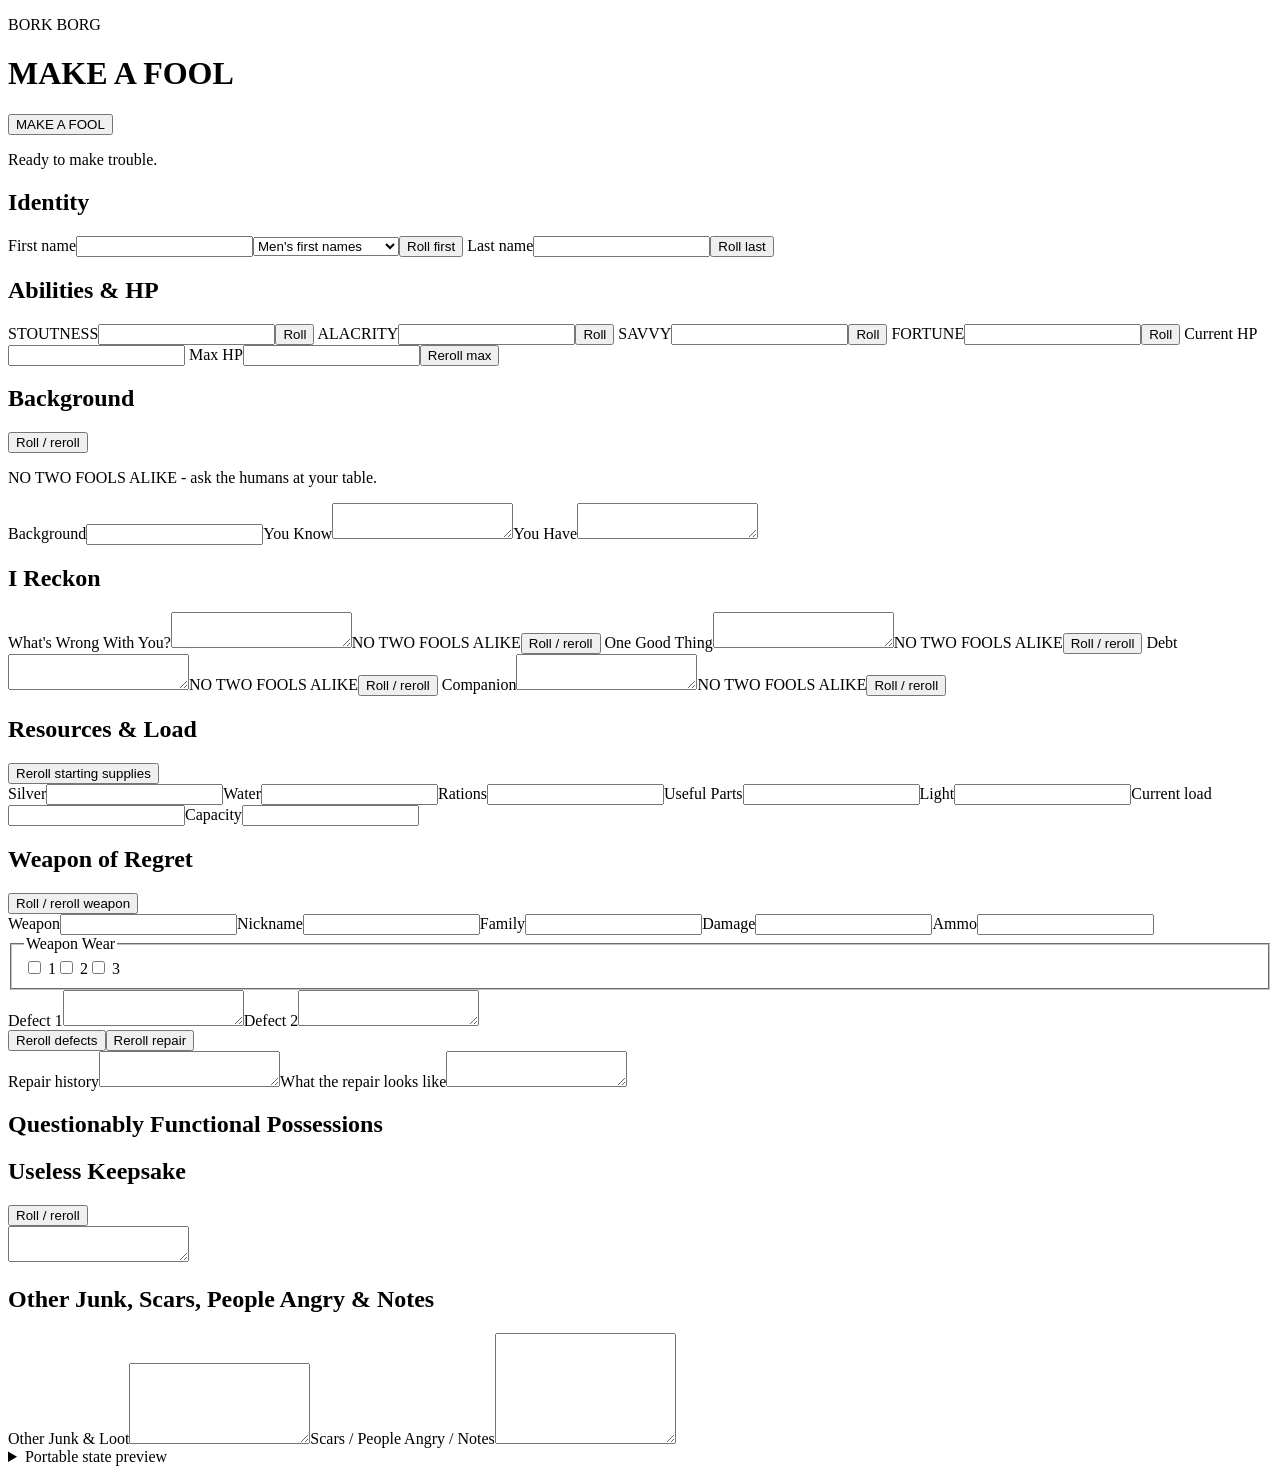
==== BorkBorg/index.html @ 01a9a2b6 "Publish MAKE A FOOL 0.0.1 page" ====
<!doctype html>
<html lang="en">
<head>
  <meta charset="utf-8">
  <meta name="viewport" content="width=device-width, initial-scale=1">
  <title>BORK BORG - MAKE A FOOL</title>
  <link rel="stylesheet" href="app.css">
</head>
<body>
  <header class="masthead">
    <div><p class="eyebrow">BORK BORG</p><h1>MAKE A FOOL</h1></div>
    <button id="make-fool" class="primary" type="button">MAKE A FOOL</button>
  </header>
  <main>
    <section id="candidate-panel" class="candidate" hidden aria-labelledby="candidate-title">
      <div><p id="choice-context" class="eyebrow">Generated candidate</p><h2 id="candidate-title">Finish this Fool</h2></div>
      <div id="choices" class="choices" aria-live="polite"></div>
      <div id="candidate-actions" class="actions"><button id="accept-candidate" type="button">Use this Fool</button><button id="discard-candidate" class="quiet" type="button">Discard</button></div>
    </section>
    <p id="status" class="status" role="status" aria-live="polite">Ready to make trouble.</p>
    <form id="sheet" class="sheet" novalidate>
      <section class="card identity"><div class="section-title"><h2>Identity</h2></div><div class="grid two">
        <label>First name<input data-field="identity.name.firstName"><select id="first-name-table" aria-label="First-name table"><option value="first_name_men">Men's first names</option><option value="first_name_women">Women's first names</option></select></label><button data-roll="firstName" type="button">Roll first</button>
        <label>Last name<input data-field="identity.name.lastName"></label><button data-roll="lastName" type="button">Roll last</button>
      </div></section>
      <section class="card"><div class="section-title"><h2>Abilities &amp; HP</h2></div><div class="grid abilities">
        <label>STOUTNESS<input inputmode="numeric" data-field="abilities.stoutness"></label><button data-roll="stoutness" type="button">Roll</button>
        <label>ALACRITY<input inputmode="numeric" data-field="abilities.alacrity"></label><button data-roll="alacrity" type="button">Roll</button>
        <label>SAVVY<input inputmode="numeric" data-field="abilities.savvy"></label><button data-roll="savvy" type="button">Roll</button>
        <label>FORTUNE<input inputmode="numeric" data-field="abilities.fortune"></label><button data-roll="fortune" type="button">Roll</button>
        <label>Current HP<input inputmode="numeric" data-field="health.hp.current"></label><span></span>
        <label>Max HP<input inputmode="numeric" data-field="health.hp.maximum"></label><button data-roll="hp" type="button">Reroll max</button>
      </div></section>
      <section class="card wide"><div class="section-title"><h2>Background</h2><button data-roll="background" type="button">Roll / reroll</button></div><p class="reminder">NO TWO FOOLS ALIKE - ask the humans at your table.</p><div class="grid three"><label>Background<input data-field="background.name"></label><label>You Know<textarea data-field="background.know"></textarea></label><label>You Have<textarea data-field="background.have"></textarea></label></div></section>
      <section class="card wide"><div class="section-title"><h2>I Reckon</h2></div><div class="reckon">
        <label>What's Wrong With You?<textarea data-field="identity.wrong"></textarea><span class="reminder">NO TWO FOOLS ALIKE</span></label><button data-roll="wrong" type="button">Roll / reroll</button>
        <label>One Good Thing<textarea data-field="identity.good"></textarea><span class="reminder">NO TWO FOOLS ALIKE</span></label><button data-roll="good" type="button">Roll / reroll</button>
        <label>Debt<textarea data-field="identity.debt"></textarea><span class="reminder">NO TWO FOOLS ALIKE</span></label><button data-roll="debt" type="button">Roll / reroll</button>
        <label>Companion<textarea data-field="identity.companion"></textarea><span class="reminder">NO TWO FOOLS ALIKE</span></label><button data-roll="companion" type="button">Roll / reroll</button>
      </div></section>
      <section class="card wide"><div class="section-title"><h2>Resources &amp; Load</h2><button data-roll="supplies" type="button">Reroll starting supplies</button></div><div class="grid resources"><label>Silver<input data-field="resources.silver"></label><label>Water<input data-field="resources.water"></label><label>Rations<input data-field="resources.rations"></label><label>Useful Parts<input data-field="resources.parts"></label><label>Light<input data-field="resources.light"></label><label>Current load<input data-field="inventory.load.current"></label><label>Capacity<input data-field="inventory.load.capacity"></label></div></section>
      <section class="card wide"><div class="section-title"><h2>Weapon of Regret</h2><button data-roll="weapon" type="button">Roll / reroll weapon</button></div><div class="grid weapon"><label>Weapon<input data-field="weapon.type"></label><label>Nickname<input data-field="weapon.nickname"></label><label>Family<input data-field="weapon.family"></label><label>Damage<input data-field="weapon.damage"></label><label>Ammo<input data-field="weapon.ammo_die"></label></div><fieldset class="wear"><legend>Weapon Wear</legend><label><input type="checkbox" data-field="weapon.wear.1"> 1</label><label><input type="checkbox" data-field="weapon.wear.2"> 2</label><label><input type="checkbox" data-field="weapon.wear.3"> 3</label></fieldset><div class="grid two"><label>Defect 1<textarea data-field="weapon.defects.1"></textarea></label><label>Defect 2<textarea data-field="weapon.defects.2"></textarea></label></div><div class="actions"><button data-roll="defects" type="button">Reroll defects</button><button data-roll="repair" type="button">Reroll repair</button></div><div class="grid two"><label>Repair history<textarea data-field="weapon.repair_history"></textarea></label><label>What the repair looks like<textarea data-field="weapon.repair_appearance"></textarea></label></div></section>
      <section class="card wide"><div class="section-title"><h2>Questionably Functional Possessions</h2></div><div id="possessions" class="possessions"></div></section>
      <section class="card"><div class="section-title"><h2>Useless Keepsake</h2><button data-roll="keepsake" type="button">Roll / reroll</button></div><textarea data-field="keepsake.description"></textarea></section>
      <section class="card wide"><div class="section-title"><h2>Other Junk, Scars, People Angry &amp; Notes</h2></div><label>Other Junk &amp; Loot<textarea rows="5" data-field="inventory.other_junk"></textarea></label><label>Scars / People Angry / Notes<textarea rows="7" data-field="notes.scars_people_angry"></textarea></label></section>
    </form>
    <details class="serialization"><summary>Portable state preview</summary><p>This read-only JSON is the boundary future import, export, and persistence work will use.</p><textarea id="serialized" readonly aria-label="Serialized portable Fool state"></textarea></details>
  </main>
  <script type="module" src="app.mjs"></script>
</body>
</html>
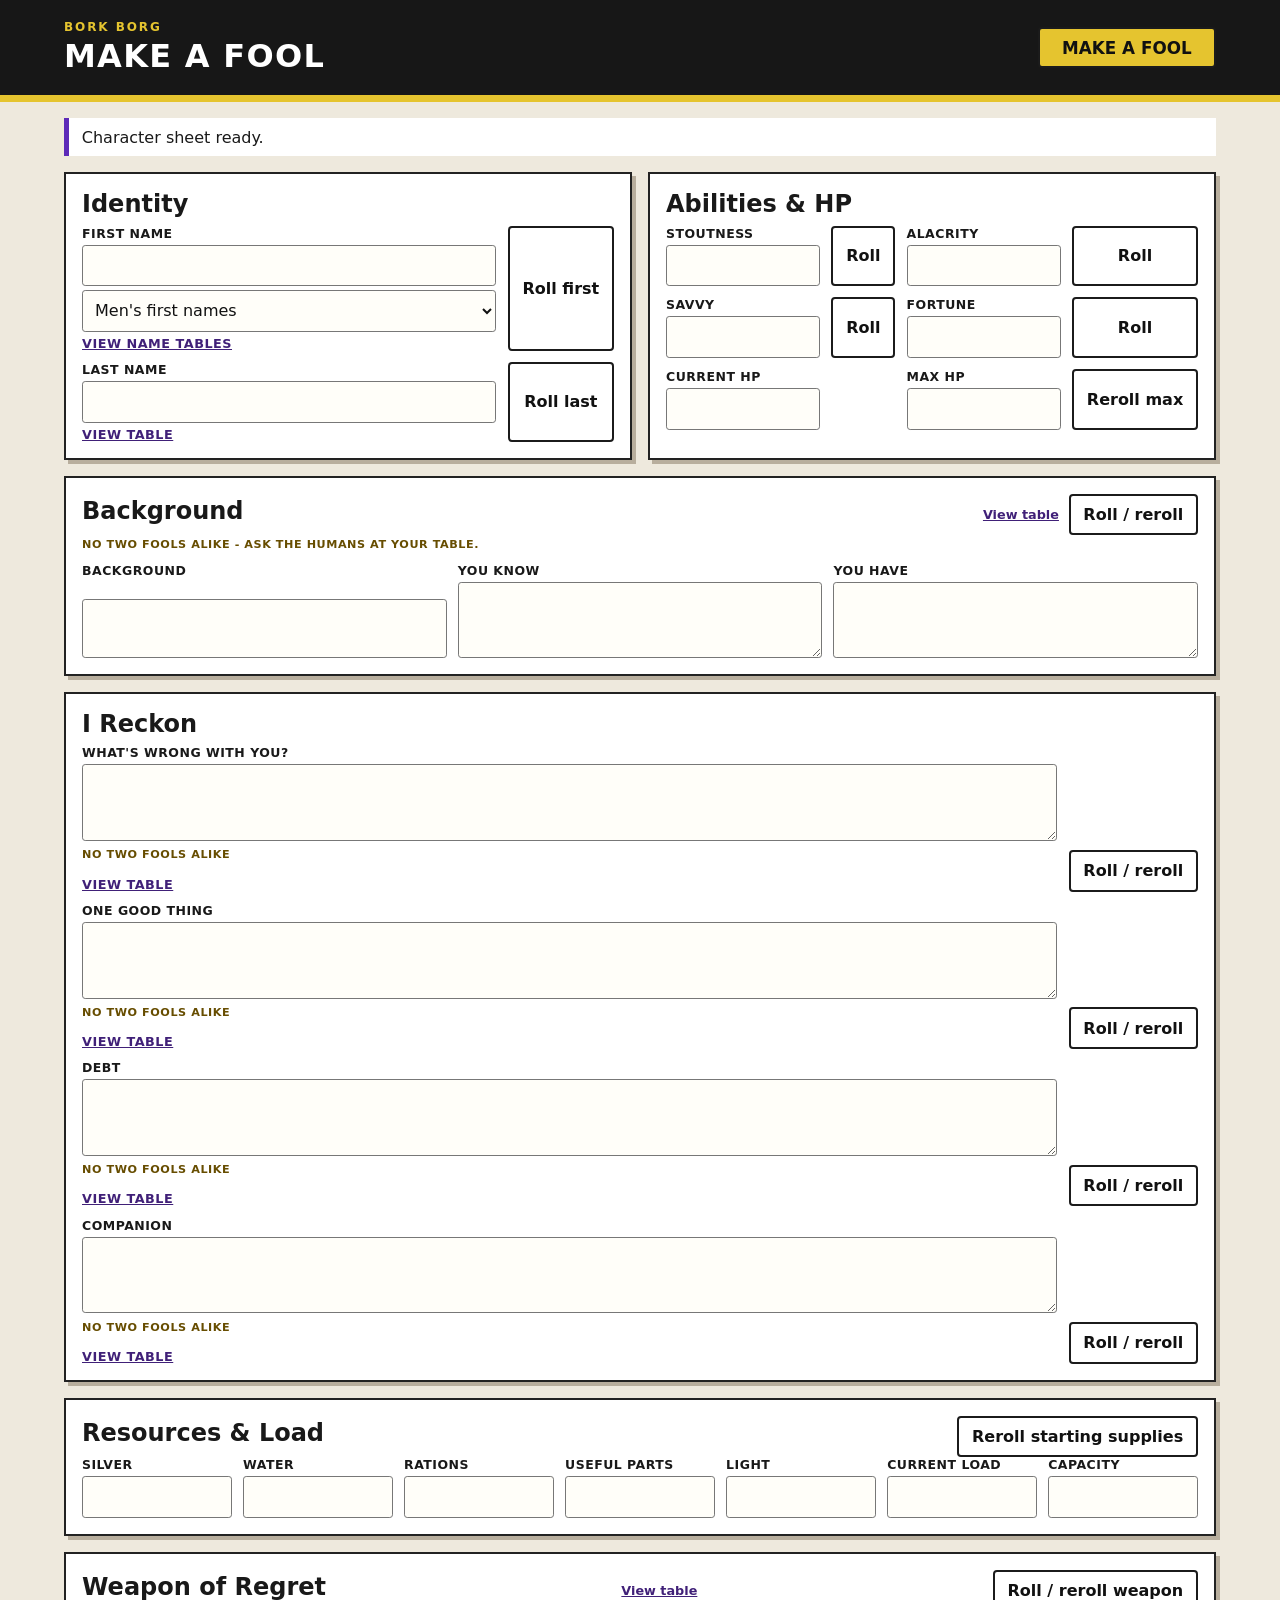
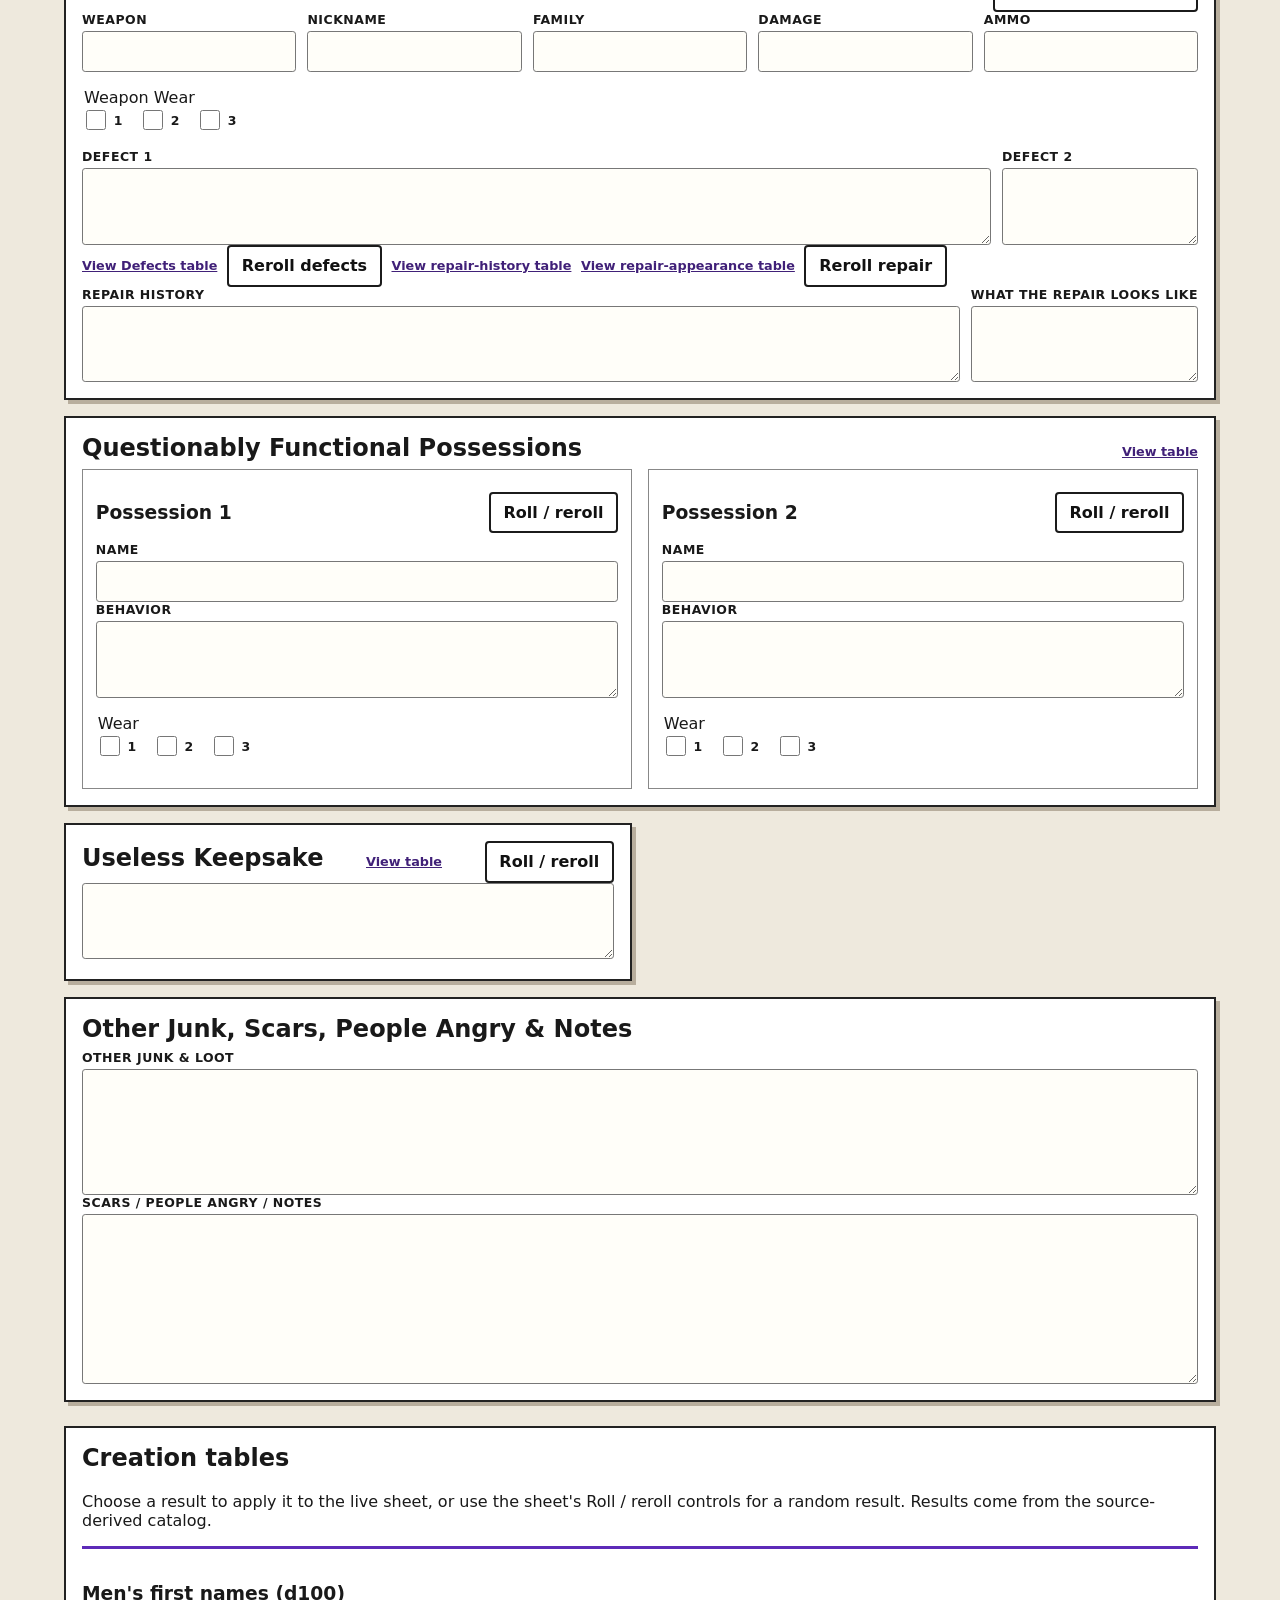
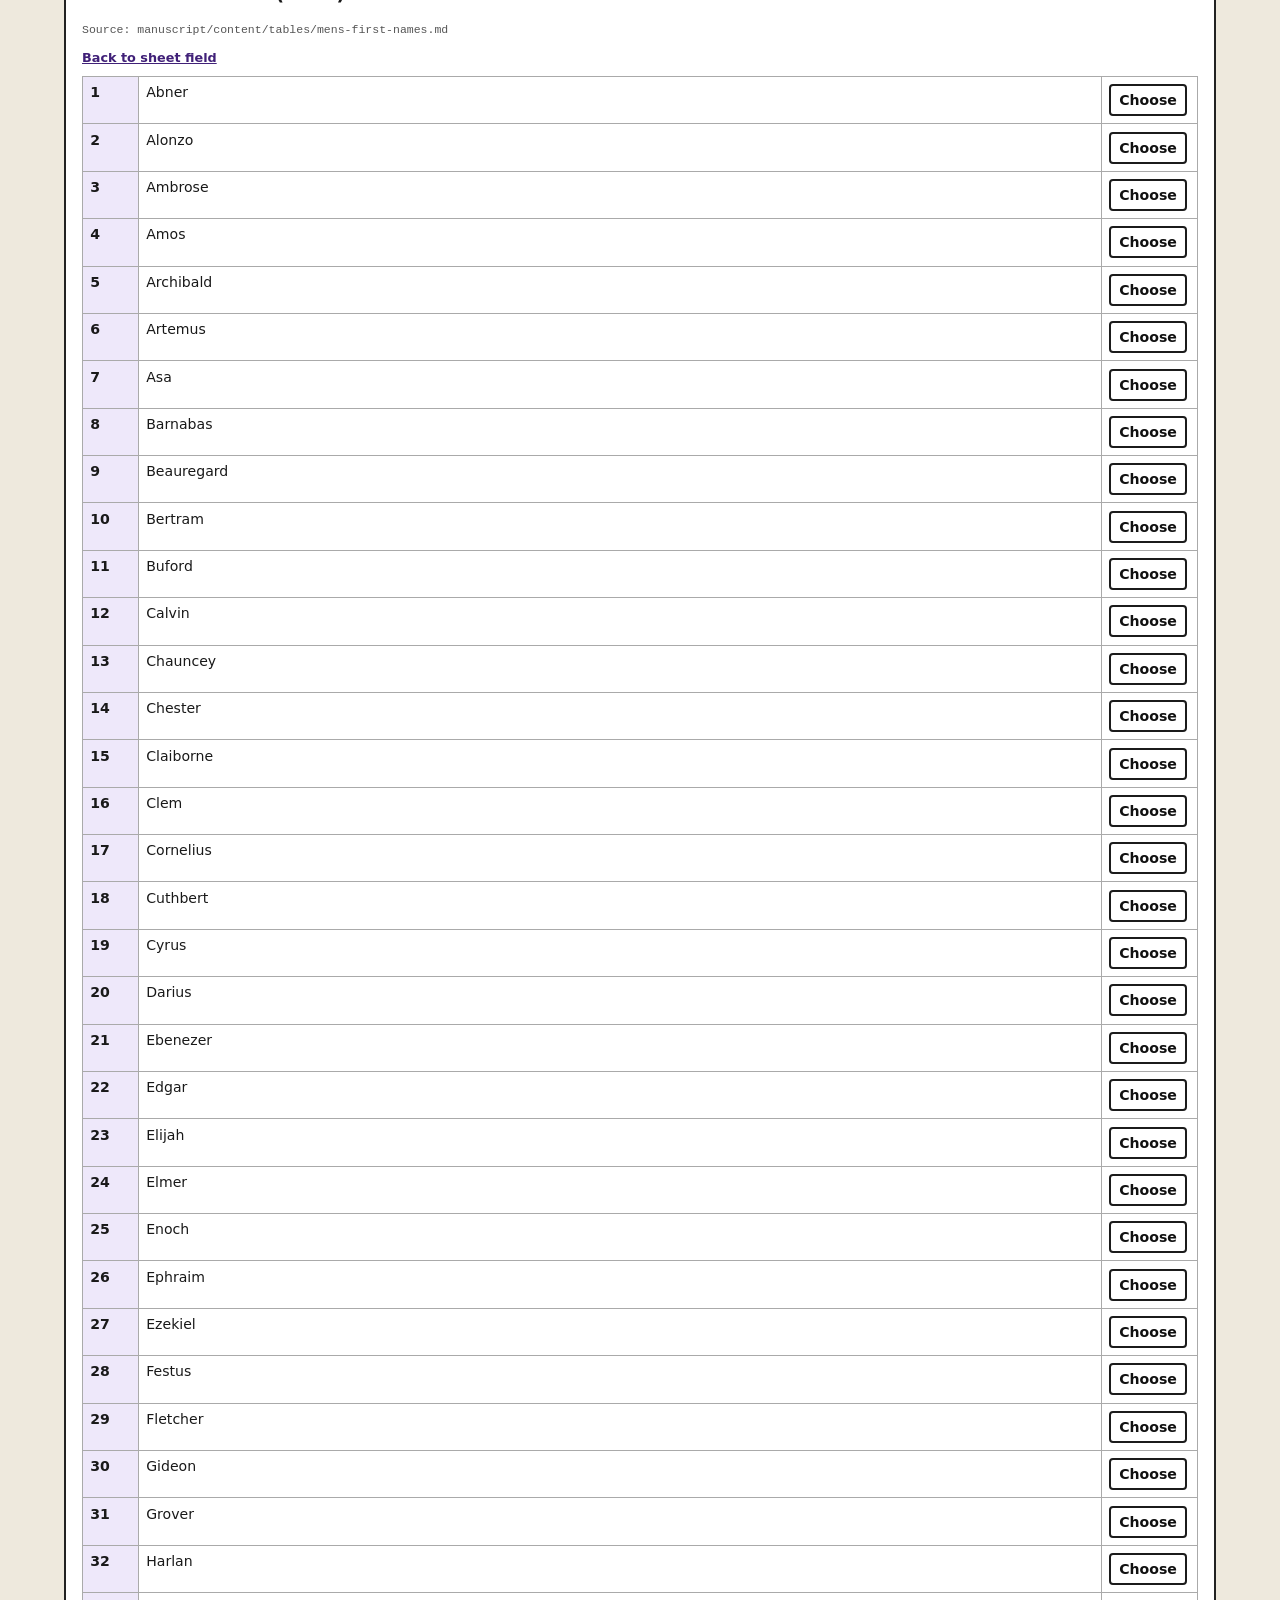
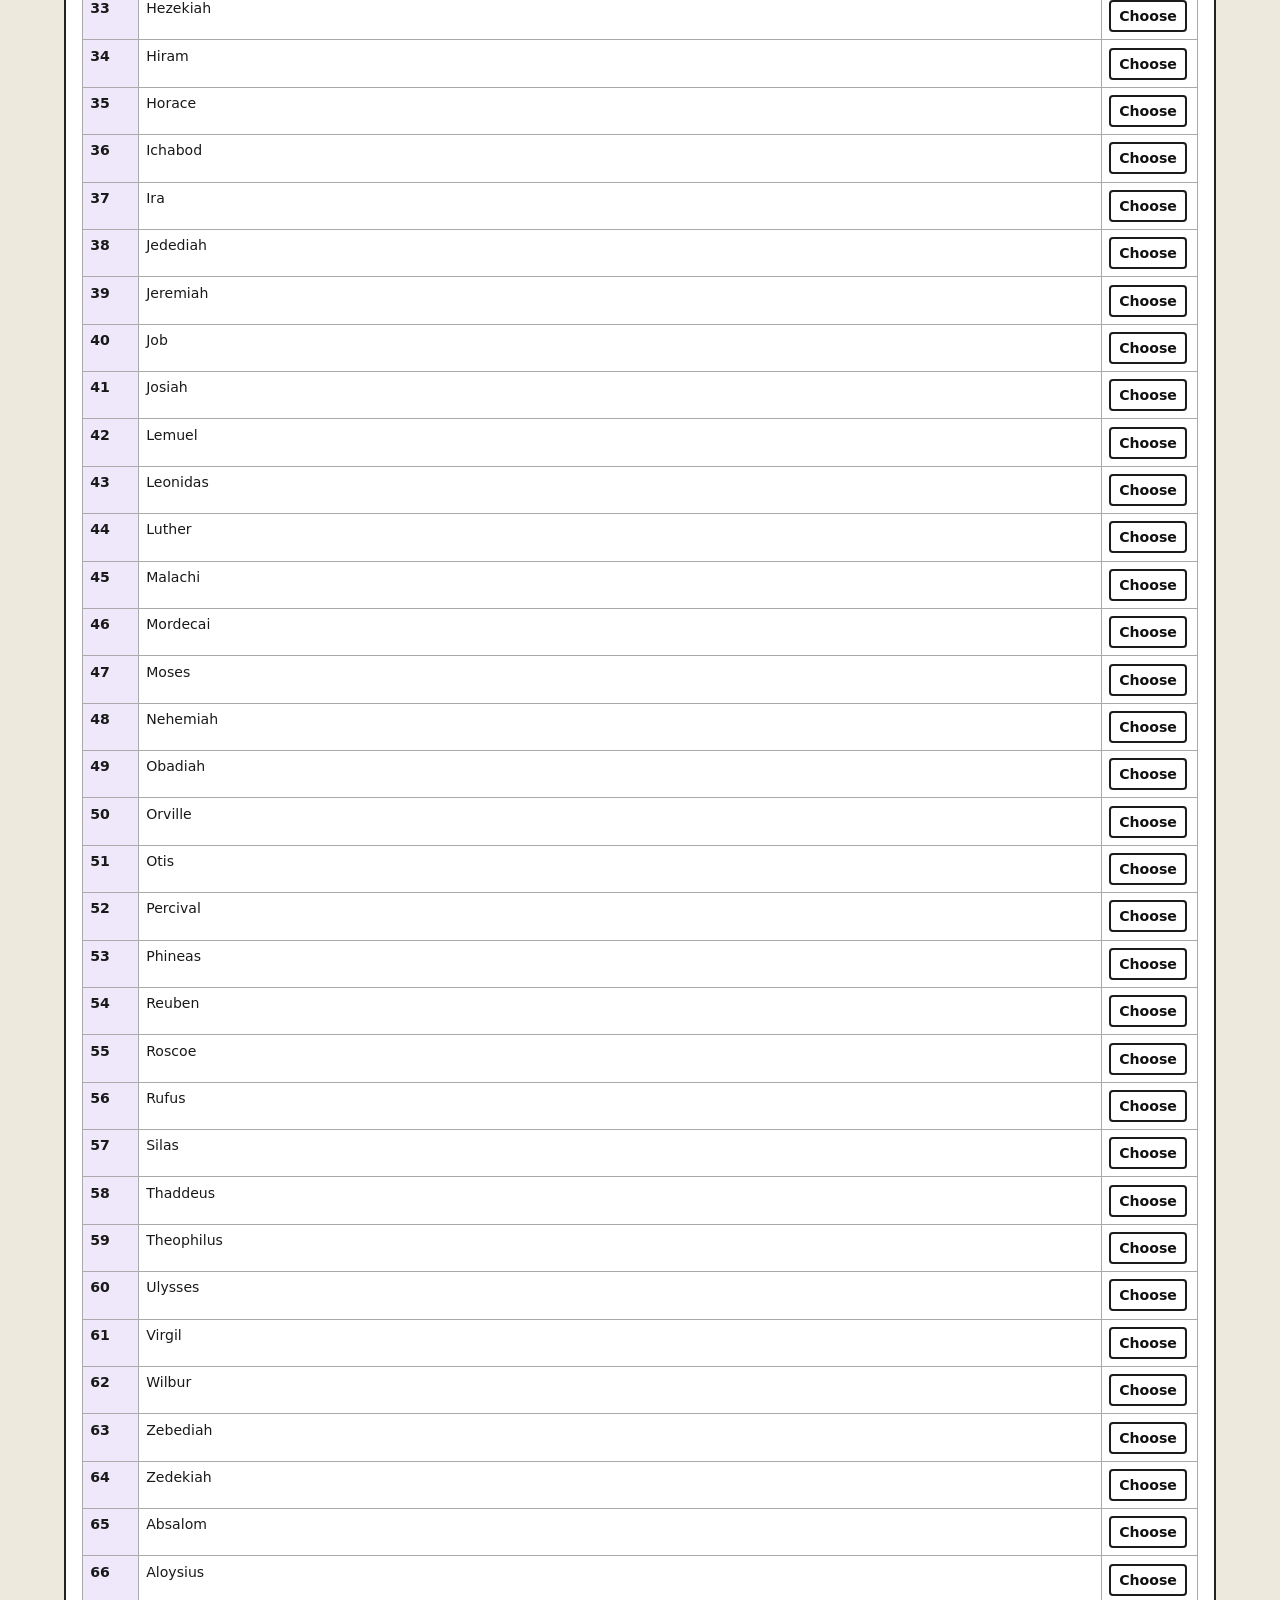
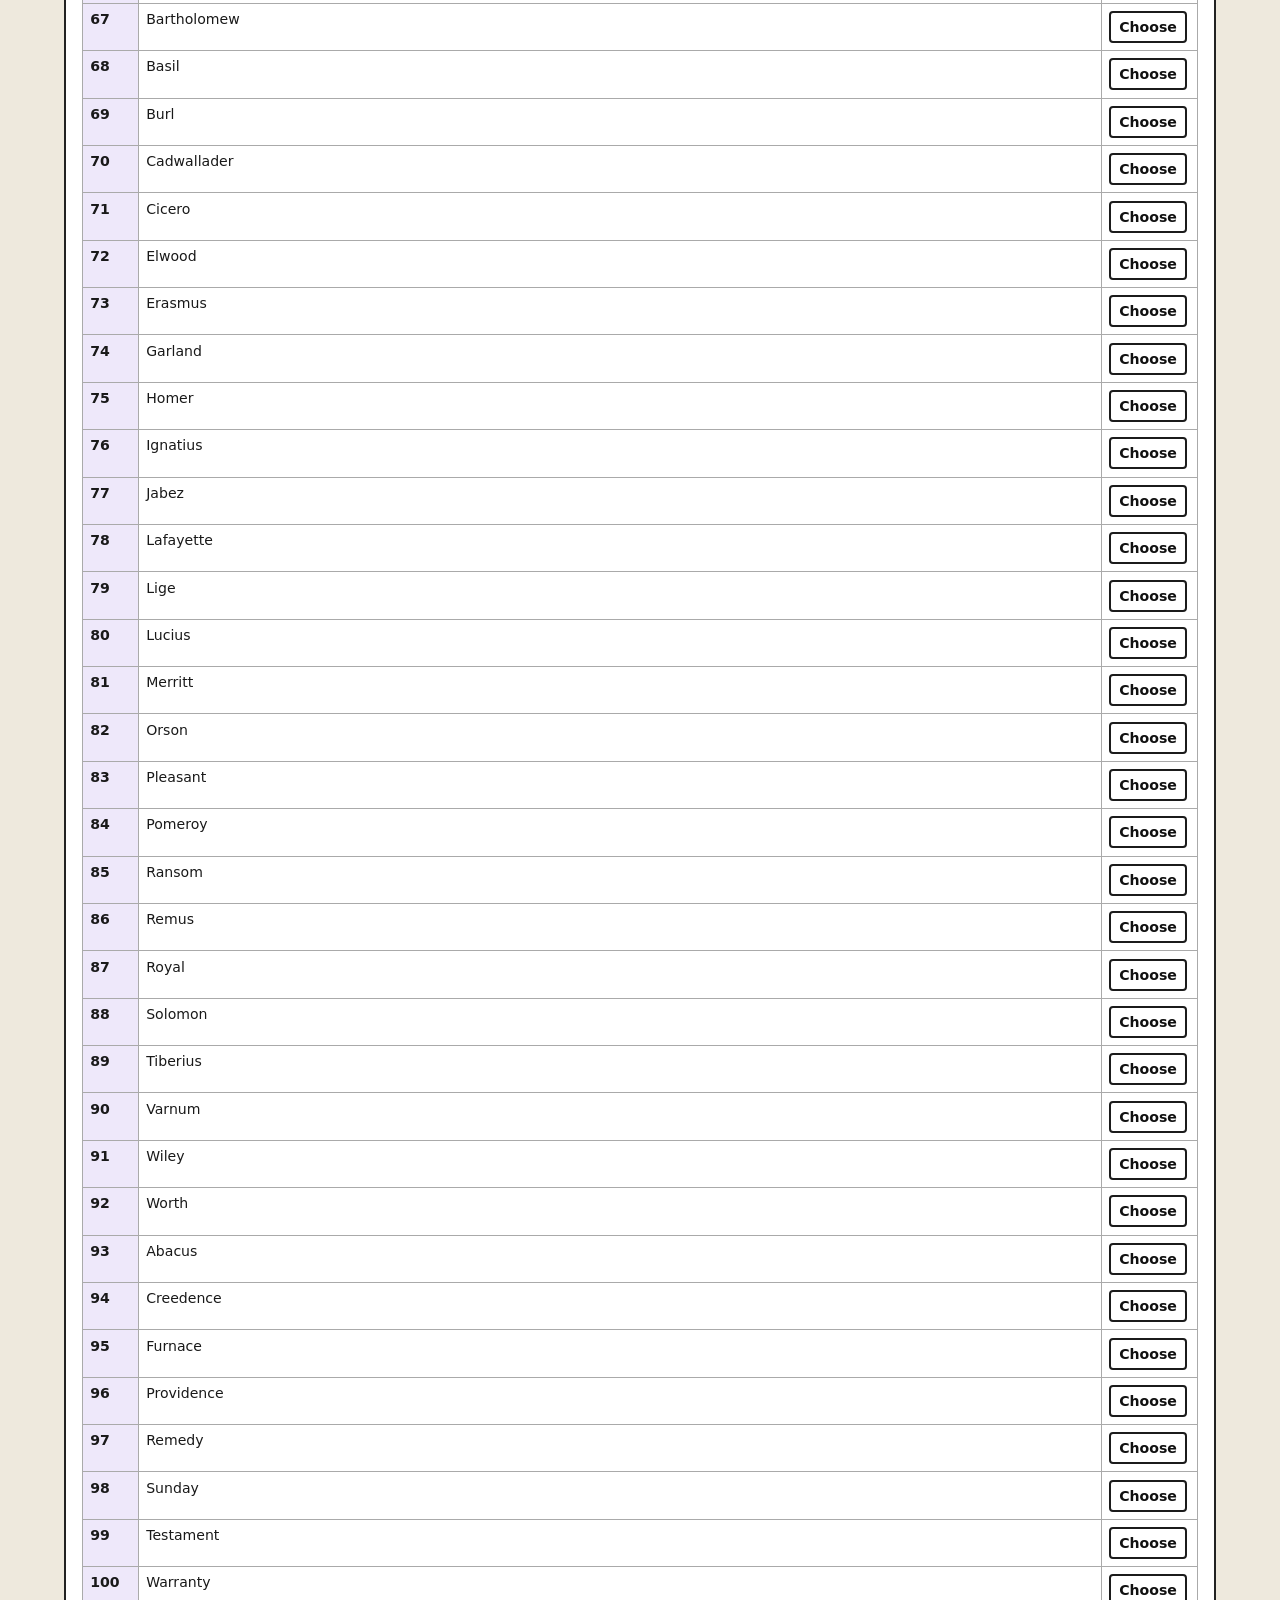
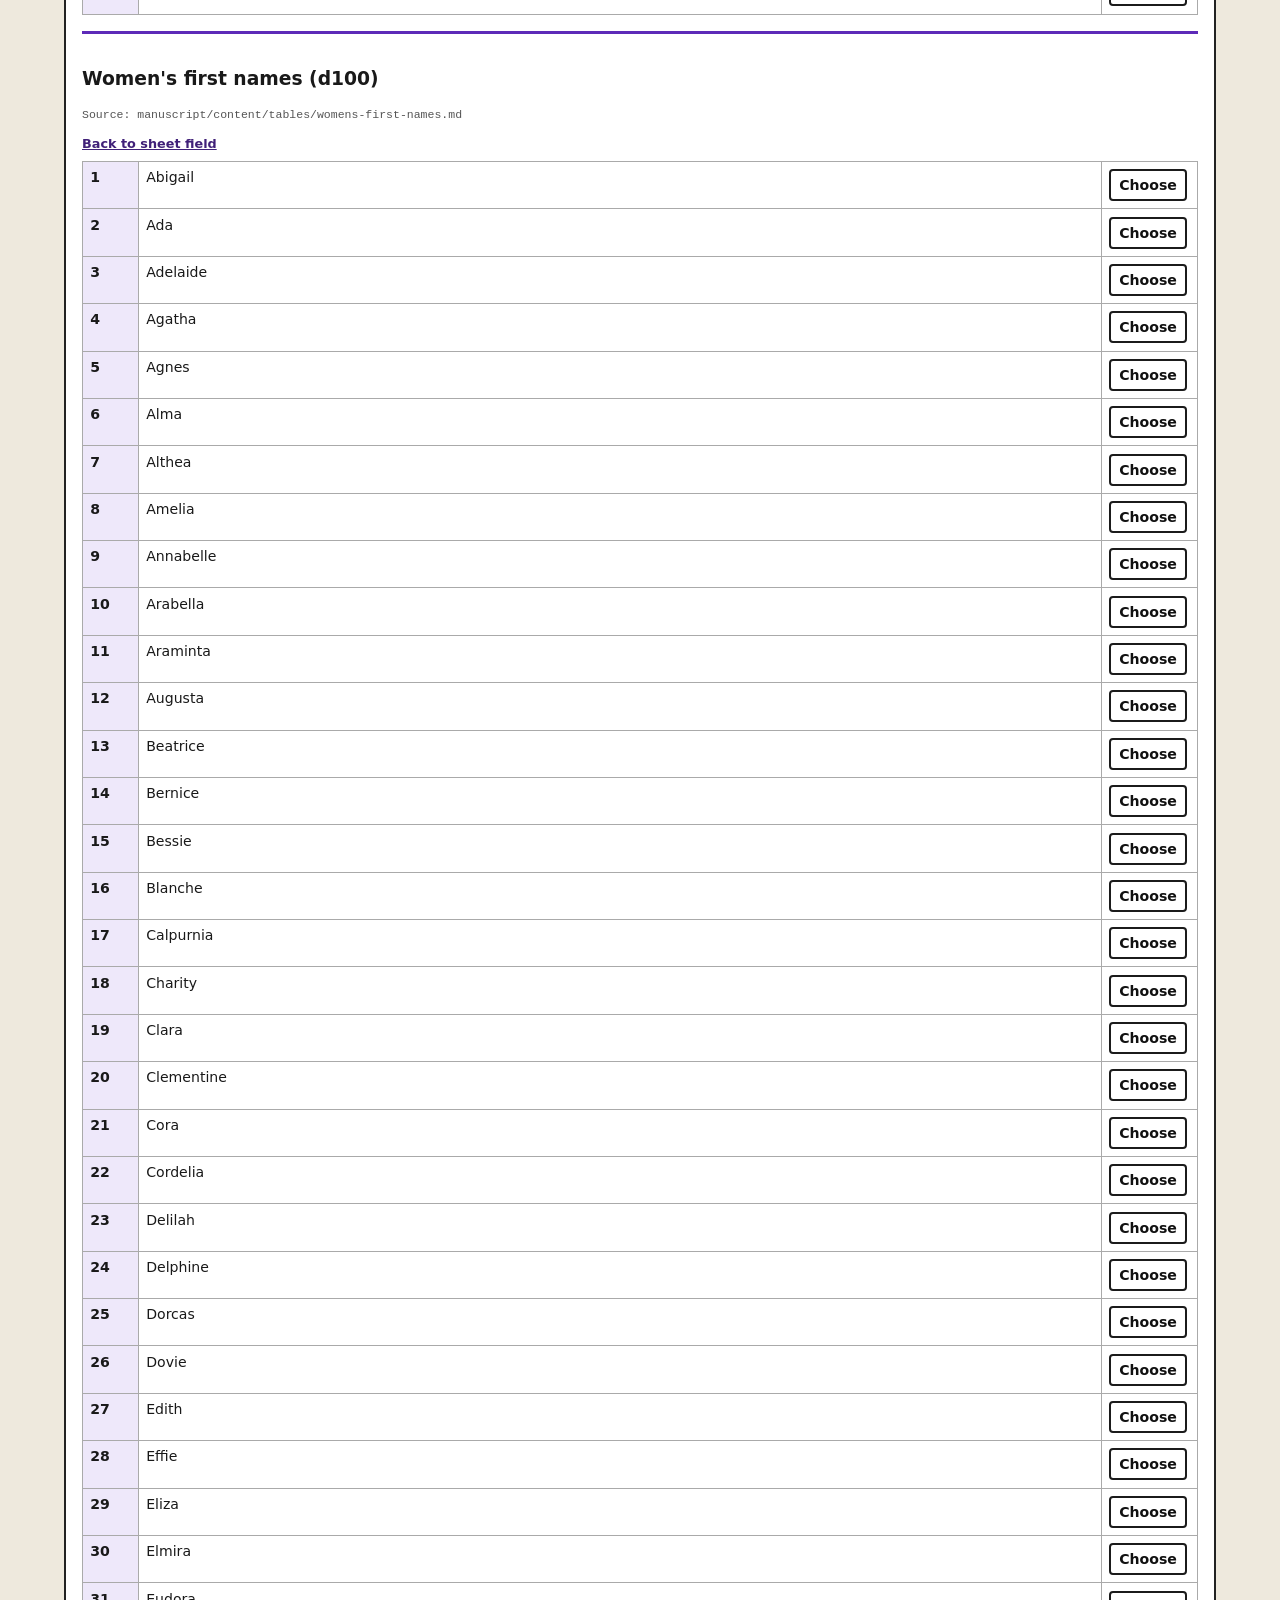
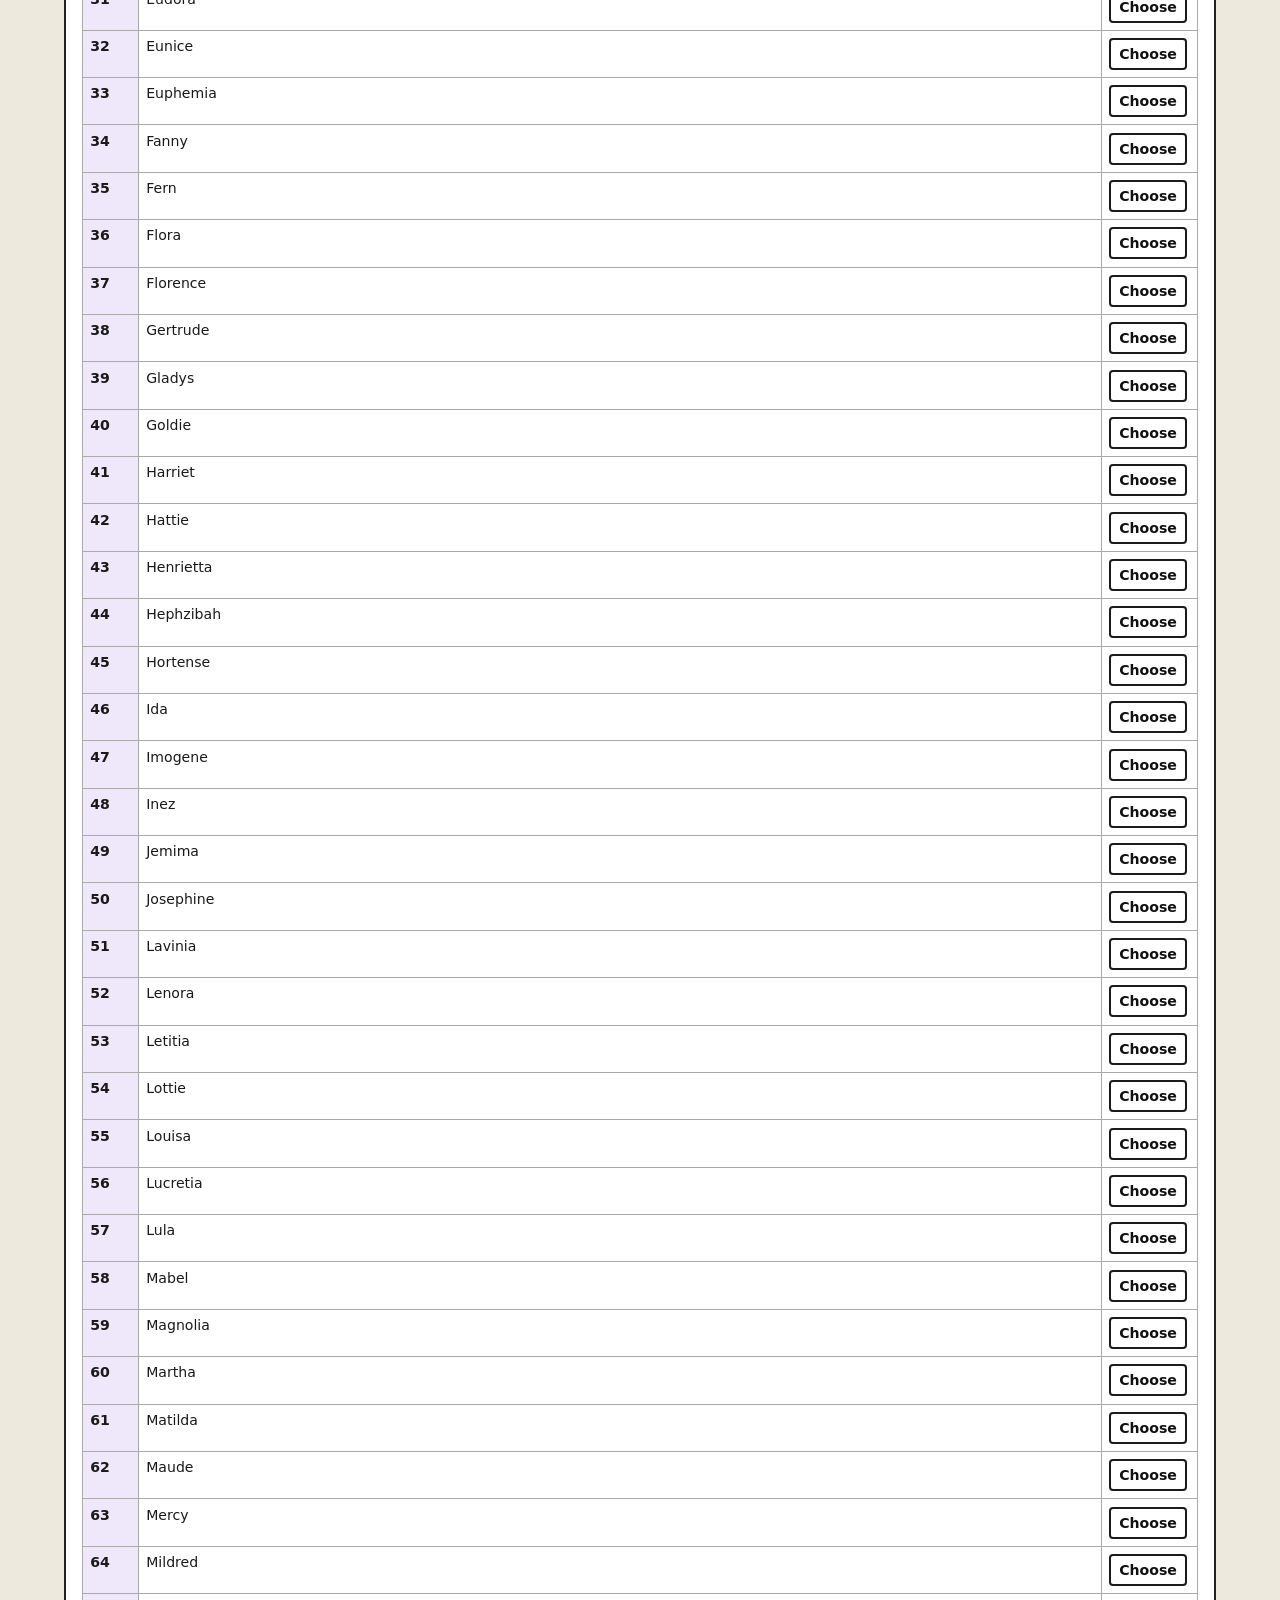
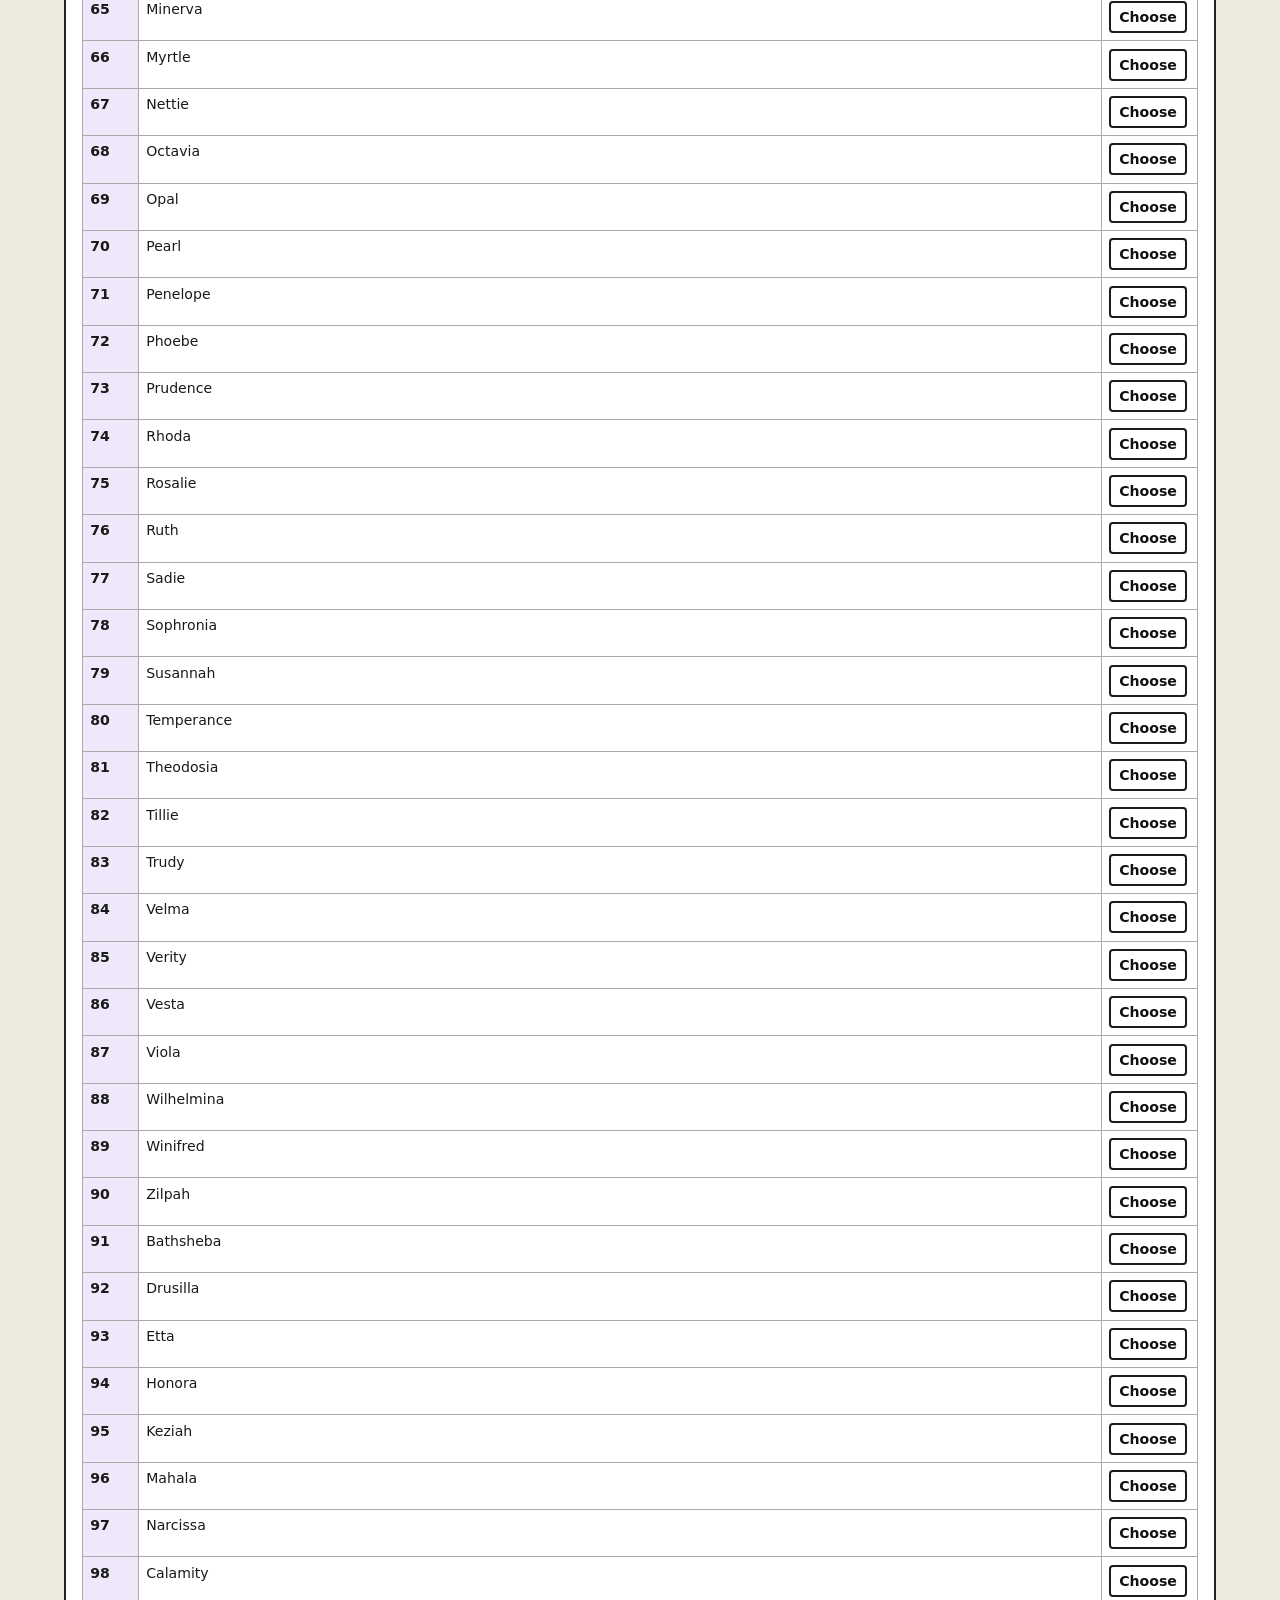
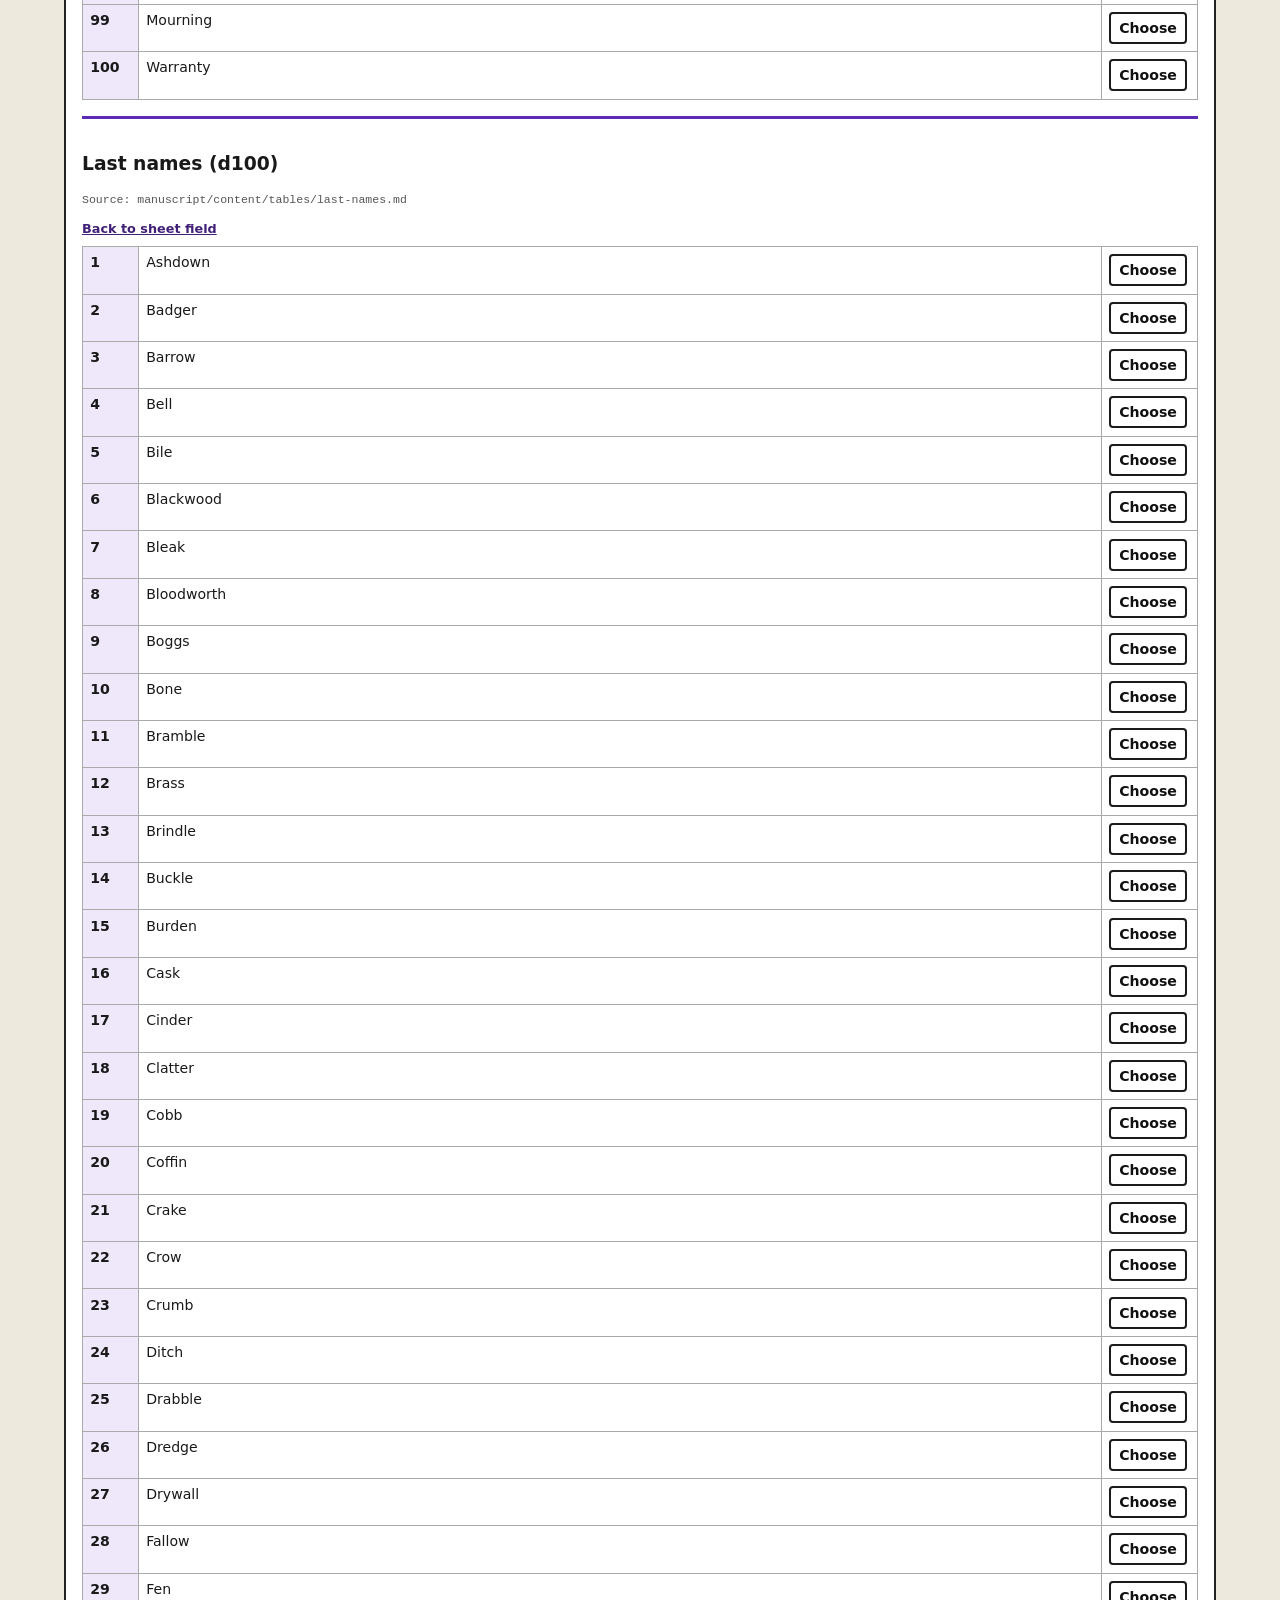
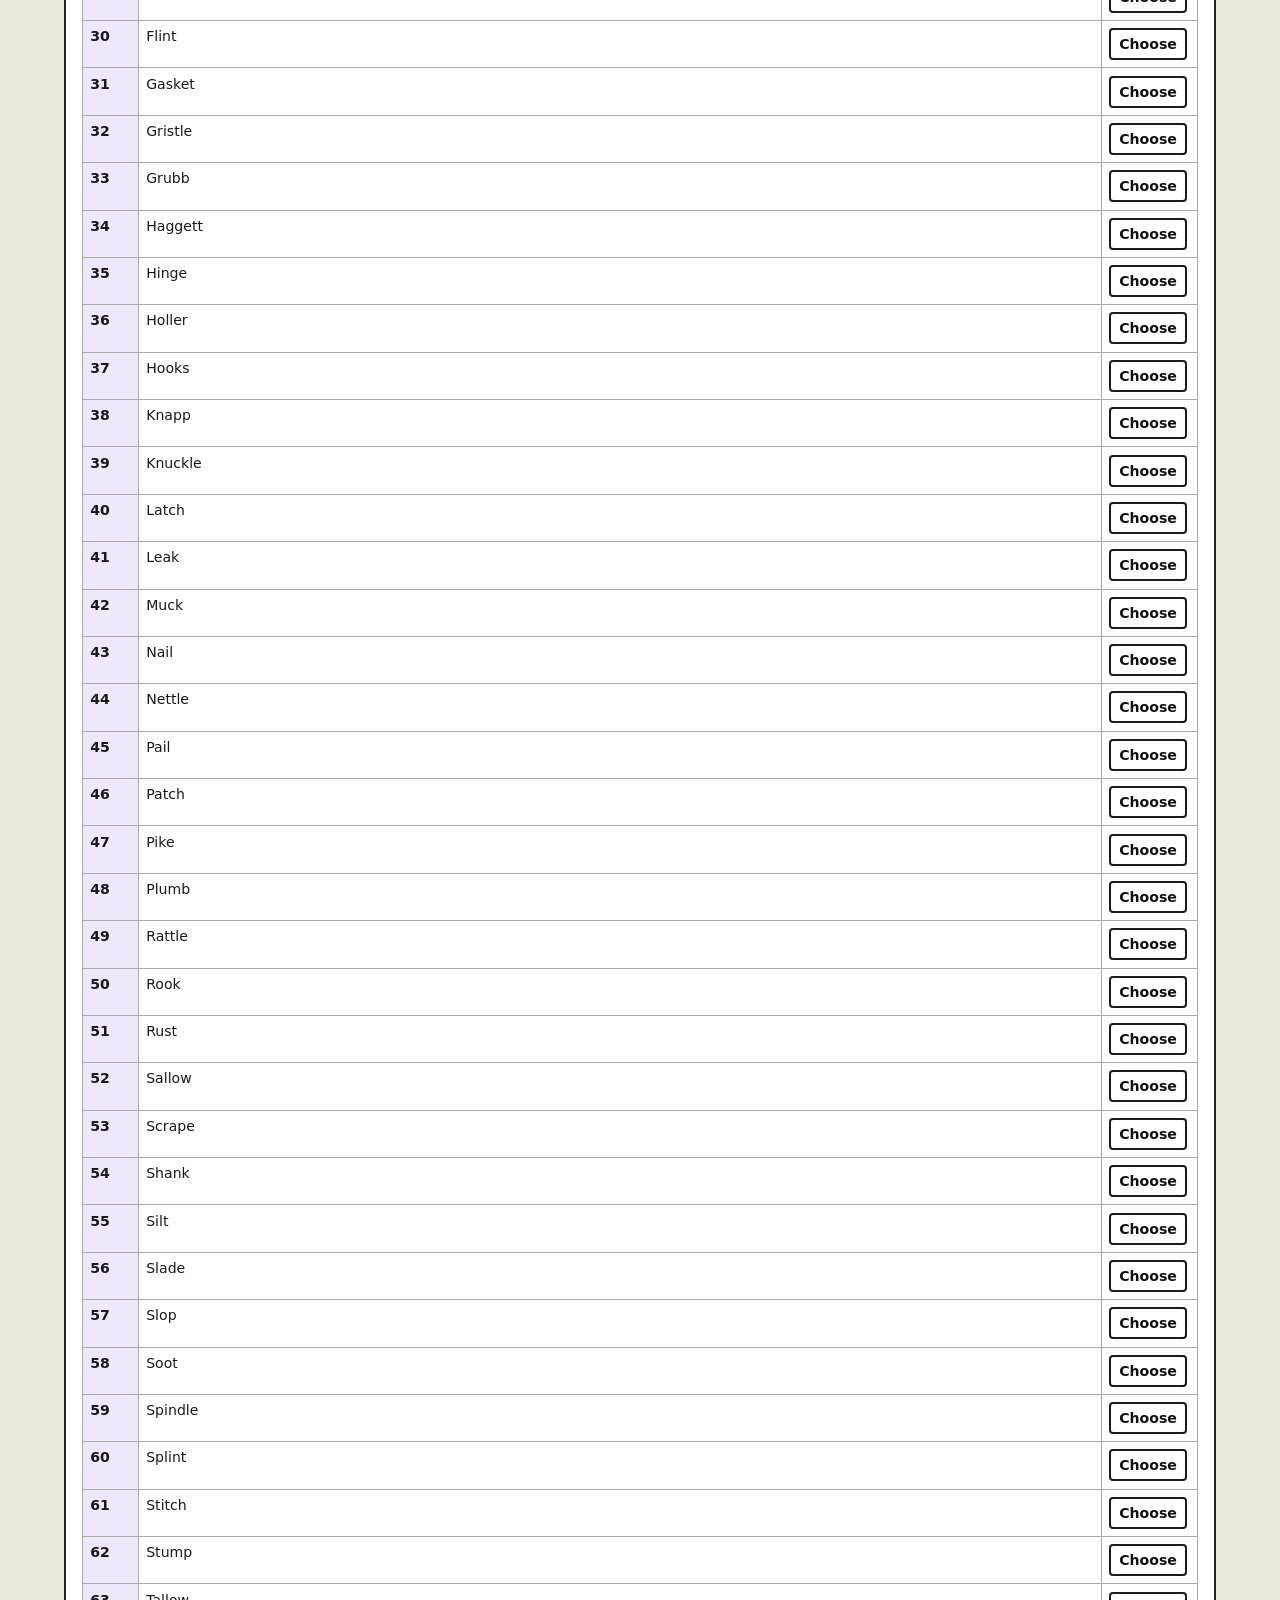
==== commit a7008c92: "Temporarily deploy PR #175 page for live review" ====
--- a/BorkBorg/index.html
+++ b/BorkBorg/index.html
@@ -12,16 +12,15 @@
     <button id="make-fool" class="primary" type="button">MAKE A FOOL</button>
   </header>
   <main>
-    <section id="candidate-panel" class="candidate" hidden aria-labelledby="candidate-title">
-      <div><p id="choice-context" class="eyebrow">Generated candidate</p><h2 id="candidate-title">Finish this Fool</h2></div>
+    <section id="choice-panel" class="candidate" hidden aria-labelledby="choice-title">
+      <div><p class="eyebrow">Outstanding character details</p><h2 id="choice-title">Finish these when you are ready</h2><p>These details do not stop you from using or editing the rest of the Fool.</p></div>
       <div id="choices" class="choices" aria-live="polite"></div>
-      <div id="candidate-actions" class="actions"><button id="accept-candidate" type="button">Use this Fool</button><button id="discard-candidate" class="quiet" type="button">Discard</button></div>
     </section>
     <p id="status" class="status" role="status" aria-live="polite">Ready to make trouble.</p>
     <form id="sheet" class="sheet" novalidate>
       <section class="card identity"><div class="section-title"><h2>Identity</h2></div><div class="grid two">
-        <label>First name<input data-field="identity.name.firstName"><select id="first-name-table" aria-label="First-name table"><option value="first_name_men">Men's first names</option><option value="first_name_women">Women's first names</option></select></label><button data-roll="firstName" type="button">Roll first</button>
-        <label>Last name<input data-field="identity.name.lastName"></label><button data-roll="lastName" type="button">Roll last</button>
+        <label id="field-first-name">First name<input data-field="identity.name.firstName"><select id="first-name-table" aria-label="First-name table"><option value="first_name_men">Men's first names</option><option value="first_name_women">Women's first names</option></select><a class="table-link" href="#table-first_name_men">View name tables</a></label><button data-roll="firstName" type="button">Roll first</button>
+        <label id="field-last-name">Last name<input data-field="identity.name.lastName"><a class="table-link" href="#table-last_name">View table</a></label><button data-roll="lastName" type="button">Roll last</button>
       </div></section>
       <section class="card"><div class="section-title"><h2>Abilities &amp; HP</h2></div><div class="grid abilities">
         <label>STOUTNESS<input inputmode="numeric" data-field="abilities.stoutness"></label><button data-roll="stoutness" type="button">Roll</button>
@@ -31,19 +30,20 @@
         <label>Current HP<input inputmode="numeric" data-field="health.hp.current"></label><span></span>
         <label>Max HP<input inputmode="numeric" data-field="health.hp.maximum"></label><button data-roll="hp" type="button">Reroll max</button>
       </div></section>
-      <section class="card wide"><div class="section-title"><h2>Background</h2><button data-roll="background" type="button">Roll / reroll</button></div><p class="reminder">NO TWO FOOLS ALIKE - ask the humans at your table.</p><div class="grid three"><label>Background<input data-field="background.name"></label><label>You Know<textarea data-field="background.know"></textarea></label><label>You Have<textarea data-field="background.have"></textarea></label></div></section>
+      <section id="field-background" class="card wide"><div class="section-title"><h2>Background</h2><div class="actions"><a class="table-link" href="#table-background">View table</a><button data-roll="background" type="button">Roll / reroll</button></div></div><p class="reminder">NO TWO FOOLS ALIKE - ask the humans at your table.</p><div class="grid three"><label>Background<input data-field="background.name"></label><label>You Know<textarea data-field="background.know"></textarea></label><label>You Have<textarea data-field="background.have"></textarea></label></div></section>
       <section class="card wide"><div class="section-title"><h2>I Reckon</h2></div><div class="reckon">
-        <label>What's Wrong With You?<textarea data-field="identity.wrong"></textarea><span class="reminder">NO TWO FOOLS ALIKE</span></label><button data-roll="wrong" type="button">Roll / reroll</button>
-        <label>One Good Thing<textarea data-field="identity.good"></textarea><span class="reminder">NO TWO FOOLS ALIKE</span></label><button data-roll="good" type="button">Roll / reroll</button>
-        <label>Debt<textarea data-field="identity.debt"></textarea><span class="reminder">NO TWO FOOLS ALIKE</span></label><button data-roll="debt" type="button">Roll / reroll</button>
-        <label>Companion<textarea data-field="identity.companion"></textarea><span class="reminder">NO TWO FOOLS ALIKE</span></label><button data-roll="companion" type="button">Roll / reroll</button>
+        <label id="field-wrong">What's Wrong With You?<textarea data-field="identity.wrong"></textarea><span class="reminder">NO TWO FOOLS ALIKE</span><a class="table-link" href="#table-wrong">View table</a></label><button data-roll="wrong" type="button">Roll / reroll</button>
+        <label id="field-good">One Good Thing<textarea data-field="identity.good"></textarea><span class="reminder">NO TWO FOOLS ALIKE</span><a class="table-link" href="#table-good">View table</a></label><button data-roll="good" type="button">Roll / reroll</button>
+        <label id="field-debt">Debt<textarea data-field="identity.debt"></textarea><span class="reminder">NO TWO FOOLS ALIKE</span><a class="table-link" href="#table-debt">View table</a></label><button data-roll="debt" type="button">Roll / reroll</button>
+        <label id="field-companion">Companion<textarea data-field="identity.companion"></textarea><span class="reminder">NO TWO FOOLS ALIKE</span><a class="table-link" href="#table-companion">View table</a></label><button data-roll="companion" type="button">Roll / reroll</button>
       </div></section>
       <section class="card wide"><div class="section-title"><h2>Resources &amp; Load</h2><button data-roll="supplies" type="button">Reroll starting supplies</button></div><div class="grid resources"><label>Silver<input data-field="resources.silver"></label><label>Water<input data-field="resources.water"></label><label>Rations<input data-field="resources.rations"></label><label>Useful Parts<input data-field="resources.parts"></label><label>Light<input data-field="resources.light"></label><label>Current load<input data-field="inventory.load.current"></label><label>Capacity<input data-field="inventory.load.capacity"></label></div></section>
-      <section class="card wide"><div class="section-title"><h2>Weapon of Regret</h2><button data-roll="weapon" type="button">Roll / reroll weapon</button></div><div class="grid weapon"><label>Weapon<input data-field="weapon.type"></label><label>Nickname<input data-field="weapon.nickname"></label><label>Family<input data-field="weapon.family"></label><label>Damage<input data-field="weapon.damage"></label><label>Ammo<input data-field="weapon.ammo_die"></label></div><fieldset class="wear"><legend>Weapon Wear</legend><label><input type="checkbox" data-field="weapon.wear.1"> 1</label><label><input type="checkbox" data-field="weapon.wear.2"> 2</label><label><input type="checkbox" data-field="weapon.wear.3"> 3</label></fieldset><div class="grid two"><label>Defect 1<textarea data-field="weapon.defects.1"></textarea></label><label>Defect 2<textarea data-field="weapon.defects.2"></textarea></label></div><div class="actions"><button data-roll="defects" type="button">Reroll defects</button><button data-roll="repair" type="button">Reroll repair</button></div><div class="grid two"><label>Repair history<textarea data-field="weapon.repair_history"></textarea></label><label>What the repair looks like<textarea data-field="weapon.repair_appearance"></textarea></label></div></section>
-      <section class="card wide"><div class="section-title"><h2>Questionably Functional Possessions</h2></div><div id="possessions" class="possessions"></div></section>
-      <section class="card"><div class="section-title"><h2>Useless Keepsake</h2><button data-roll="keepsake" type="button">Roll / reroll</button></div><textarea data-field="keepsake.description"></textarea></section>
+      <section id="field-weapon" class="card wide"><div class="section-title"><h2>Weapon of Regret</h2><a class="table-link" href="#table-weapon">View table</a><button data-roll="weapon" type="button">Roll / reroll weapon</button></div><div class="grid weapon"><label>Weapon<input data-field="weapon.type"></label><label>Nickname<input data-field="weapon.nickname"></label><label>Family<input data-field="weapon.family"></label><label>Damage<input data-field="weapon.damage"></label><label>Ammo<input data-field="weapon.ammo_die"></label></div><fieldset class="wear"><legend>Weapon Wear</legend><label><input type="checkbox" data-field="weapon.wear.1"> 1</label><label><input type="checkbox" data-field="weapon.wear.2"> 2</label><label><input type="checkbox" data-field="weapon.wear.3"> 3</label></fieldset><div id="field-defects" class="grid two"><label>Defect 1<textarea data-field="weapon.defects.1"></textarea></label><label>Defect 2<textarea data-field="weapon.defects.2"></textarea></label></div><div class="actions"><a class="table-link" href="#table-defect">View Defects table</a><button data-roll="defects" type="button">Reroll defects</button><a class="table-link" href="#table-repair">View repair-history table</a><a class="table-link" href="#table-repair_appearance">View repair-appearance table</a><button data-roll="repair" type="button">Reroll repair</button></div><div id="field-repair" class="grid two"><label>Repair history<textarea data-field="weapon.repair_history"></textarea></label><label>What the repair looks like<textarea data-field="weapon.repair_appearance"></textarea></label></div></section>
+      <section id="field-possessions" class="card wide"><div class="section-title"><h2>Questionably Functional Possessions</h2><a class="table-link" href="#table-possession">View table</a></div><div id="possessions" class="possessions"></div></section>
+      <section id="field-keepsake" class="card"><div class="section-title"><h2>Useless Keepsake</h2><a class="table-link" href="#table-keepsake">View table</a><button data-roll="keepsake" type="button">Roll / reroll</button></div><textarea data-field="keepsake.description"></textarea></section>
       <section class="card wide"><div class="section-title"><h2>Other Junk, Scars, People Angry &amp; Notes</h2></div><label>Other Junk &amp; Loot<textarea rows="5" data-field="inventory.other_junk"></textarea></label><label>Scars / People Angry / Notes<textarea rows="7" data-field="notes.scars_people_angry"></textarea></label></section>
     </form>
+    <section id="creation-tables" class="creation-tables" aria-labelledby="creation-tables-title"><h2 id="creation-tables-title">Creation tables</h2><p>Choose a result to apply it to the live sheet, or use the sheet's Roll / reroll controls for a random result. Results come from the source-derived catalog.</p><div id="tables"></div></section>
     <details class="serialization"><summary>Portable state preview</summary><p>This read-only JSON is the boundary future import, export, and persistence work will use.</p><textarea id="serialized" readonly aria-label="Serialized portable Fool state"></textarea></details>
   </main>
   <script type="module" src="app.mjs"></script>
--- a/BorkBorg/app.css
+++ b/BorkBorg/app.css
@@ -0,0 +1,61 @@
+:root { color-scheme: light; font-family: ui-sans-serif, system-ui, sans-serif; color: #191919; background: #eee9dd; }
+* { box-sizing: border-box; }
+body { margin: 0; }
+.masthead { display: flex; align-items: center; justify-content: space-between; gap: 1rem; padding: 1.25rem max(1rem, calc((100vw - 72rem) / 2)); background: #171717; color: #fff; border-bottom: .45rem solid #e5c42f; }
+h1, h2, p { margin-top: 0; }
+h1 { margin-bottom: 0; letter-spacing: .04em; }
+.eyebrow { margin-bottom: .2rem; color: #e5c42f; font-size: .75rem; font-weight: 800; letter-spacing: .16em; text-transform: uppercase; }
+main { width: min(72rem, calc(100% - 2rem)); margin: 1rem auto 3rem; }
+button { min-height: 2.6rem; padding: .55rem .8rem; border: 2px solid #1b1b1b; border-radius: .25rem; background: #fff; color: #111; font: inherit; font-weight: 750; cursor: pointer; }
+button:hover { background: #f4da63; }
+button:focus-visible, input:focus-visible, textarea:focus-visible, select:focus-visible, a:focus-visible, summary:focus-visible { outline: 3px solid #5d2ab8; outline-offset: 2px; }
+.primary { padding-inline: 1.4rem; background: #e5c42f; font-size: 1.05rem; }
+.quiet { border-color: transparent; background: transparent; }
+.status { padding: .6rem .8rem; border-left: .35rem solid #5d2ab8; background: #fff; }
+.candidate { margin-bottom: 1rem; padding: 1rem; border: 3px solid #5d2ab8; background: #fff; }
+.candidate .actions { margin-top: 1rem; }
+.choices { display: grid; gap: .75rem; }
+.choice { display: flex; align-items: end; gap: .6rem; flex-wrap: wrap; padding: .75rem; background: #eee8fa; }
+.sheet { display: grid; grid-template-columns: repeat(2, minmax(0, 1fr)); gap: 1rem; }
+.card { min-width: 0; padding: 1rem; border: 2px solid #222; background: #fff; box-shadow: .25rem .25rem 0 #b8ae9d; }
+.wide { grid-column: 1 / -1; }
+.section-title { display: flex; align-items: center; justify-content: space-between; gap: .75rem; }
+.section-title h2 { margin-bottom: .45rem; }
+.grid { display: grid; gap: .7rem; }
+.grid.two { grid-template-columns: minmax(0, 1fr) auto; }
+.grid.three { grid-template-columns: repeat(3, minmax(0, 1fr)); }
+.abilities { grid-template-columns: minmax(0, 1fr) auto minmax(0, 1fr) auto; }
+.resources, .weapon { grid-template-columns: repeat(auto-fit, minmax(8rem, 1fr)); }
+label { display: grid; gap: .25rem; min-width: 0; font-size: .78rem; font-weight: 800; letter-spacing: .04em; text-transform: uppercase; }
+input, textarea, select { width: 100%; min-height: 2.6rem; padding: .5rem; border: 1px solid #777; border-radius: .2rem; background: #fffef9; color: #111; font: 1rem/1.35 ui-sans-serif, system-ui, sans-serif; text-transform: none; letter-spacing: normal; }
+textarea { min-height: 4.8rem; resize: vertical; }
+.reckon { display: grid; grid-template-columns: minmax(0, 1fr) auto; gap: .7rem; align-items: end; }
+.reminder { display: block; margin: .2rem 0 .7rem; color: #674d00; font-size: .7rem; font-weight: 800; letter-spacing: .05em; text-transform: uppercase; }
+.wear { display: flex; gap: 1rem; margin: 1rem 0; border: 0; padding: 0; }
+.wear label { display: flex; align-items: center; gap: .3rem; }
+.wear input { width: 1.25rem; min-height: 1.25rem; }
+.actions { display: flex; gap: .6rem; flex-wrap: wrap; }
+.possessions { display: grid; grid-template-columns: repeat(2, minmax(0, 1fr)); gap: 1rem; }
+.possession { padding: .8rem; border: 1px solid #888; }
+.badge { display: inline-block; margin-bottom: .5rem; padding: .22rem .45rem; background: #5d2ab8; color: #fff; font-size: .72rem; font-weight: 900; letter-spacing: .08em; }
+.serialization { margin-top: 1rem; padding: 1rem; background: #fff; }
+.table-link { align-self: center; color: #402078; font-size: .8rem; font-weight: 800; }
+.creation-tables { margin-top: 1.5rem; padding: 1rem; border: 2px solid #222; background: #fff; }
+.creation-table { margin-top: 1rem; padding-top: 1rem; border-top: 3px solid #5d2ab8; scroll-margin-top: 1rem; }
+.creation-table table { width: 100%; margin-top: .6rem; border-collapse: collapse; font-size: .88rem; }
+.creation-table th, .creation-table td { padding: .45rem; border: 1px solid #aaa; text-align: left; vertical-align: top; }
+.creation-table th { width: 3.5rem; background: #eee8fa; }
+.creation-table td:last-child { width: 6rem; }
+.creation-table button { min-height: 2rem; padding: .3rem .5rem; }
+.table-source { overflow-wrap: anywhere; color: #555; font-family: ui-monospace, monospace; font-size: .72rem; }
+.serialization textarea { min-height: 16rem; font-family: ui-monospace, monospace; font-size: .78rem; }
+[hidden] { display: none !important; }
+@media (max-width: 44rem) {
+  .masthead { align-items: stretch; flex-direction: column; }
+  .sheet { grid-template-columns: 1fr; }
+  .wide { grid-column: auto; }
+  .grid.three, .abilities, .possessions { grid-template-columns: 1fr; }
+  .grid.two, .reckon { grid-template-columns: 1fr; }
+  .section-title { align-items: stretch; flex-direction: column; }
+  .creation-table { overflow-x: auto; }
+}
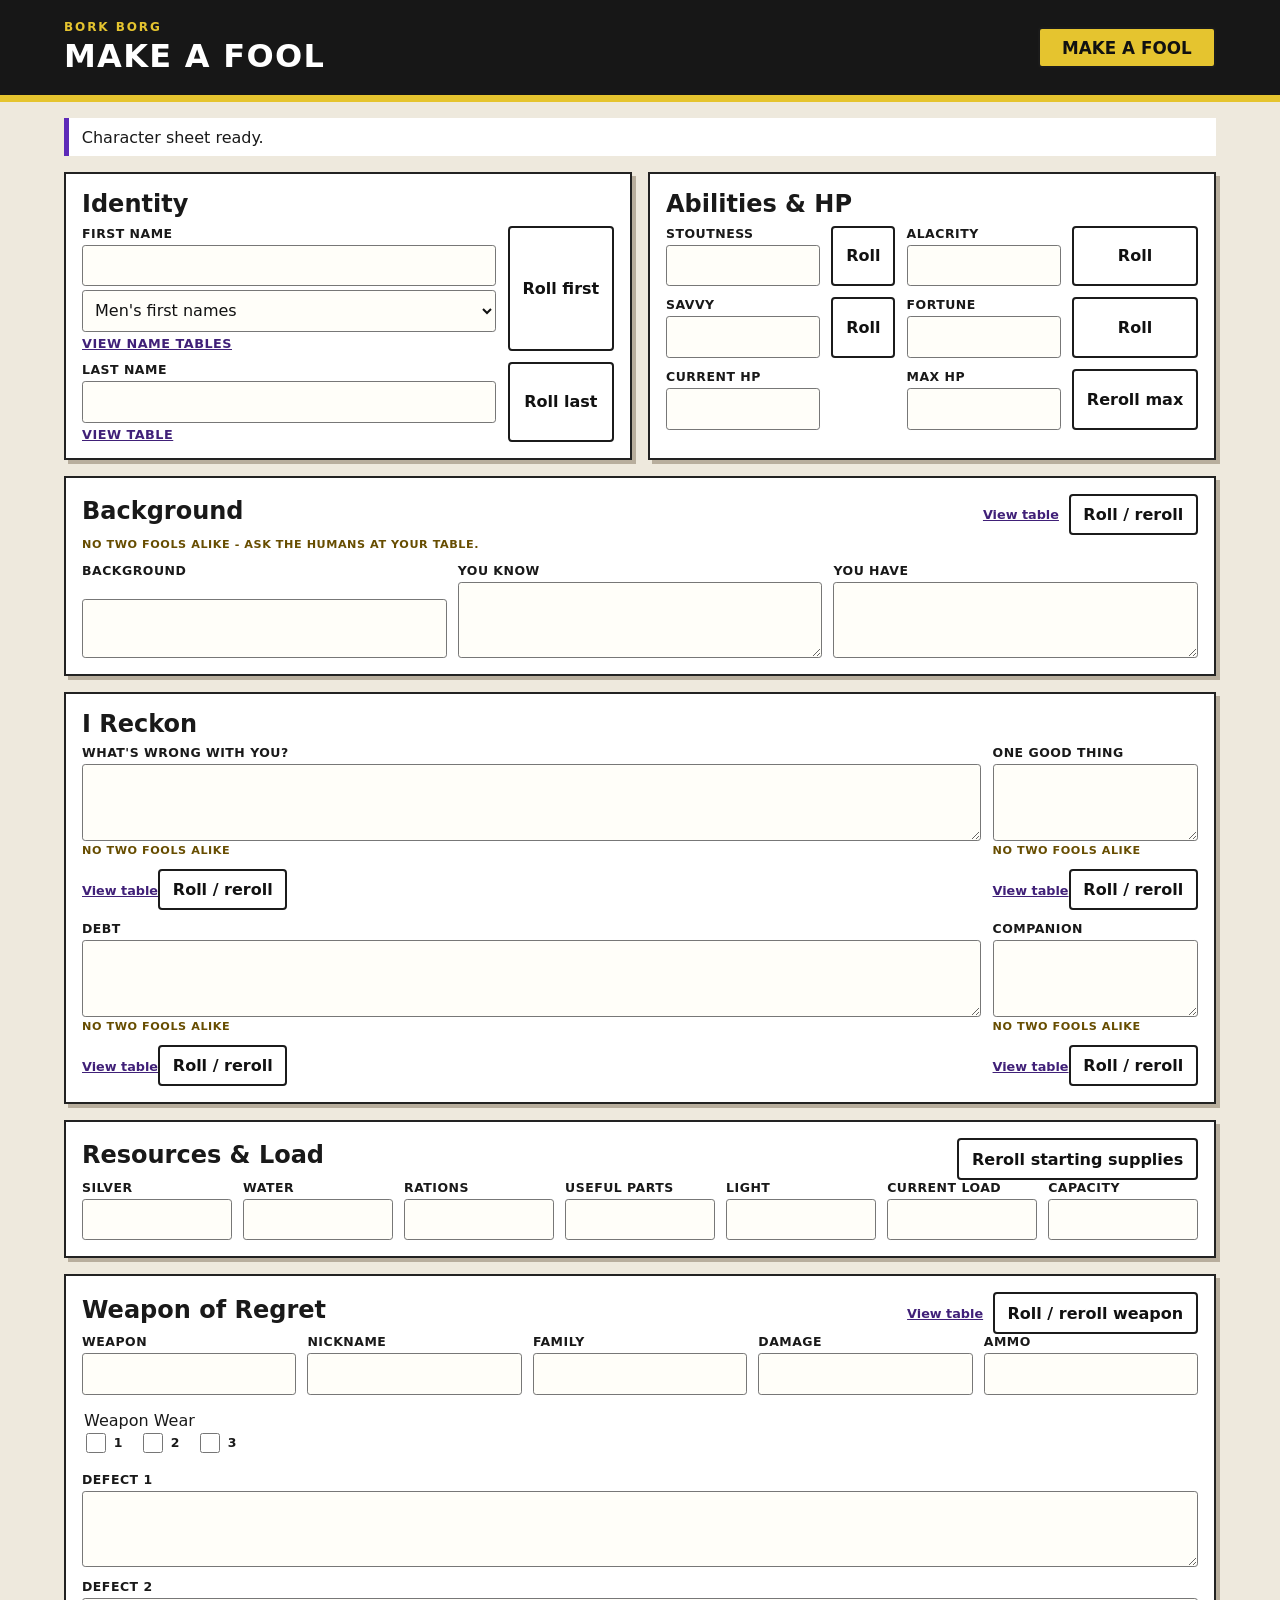
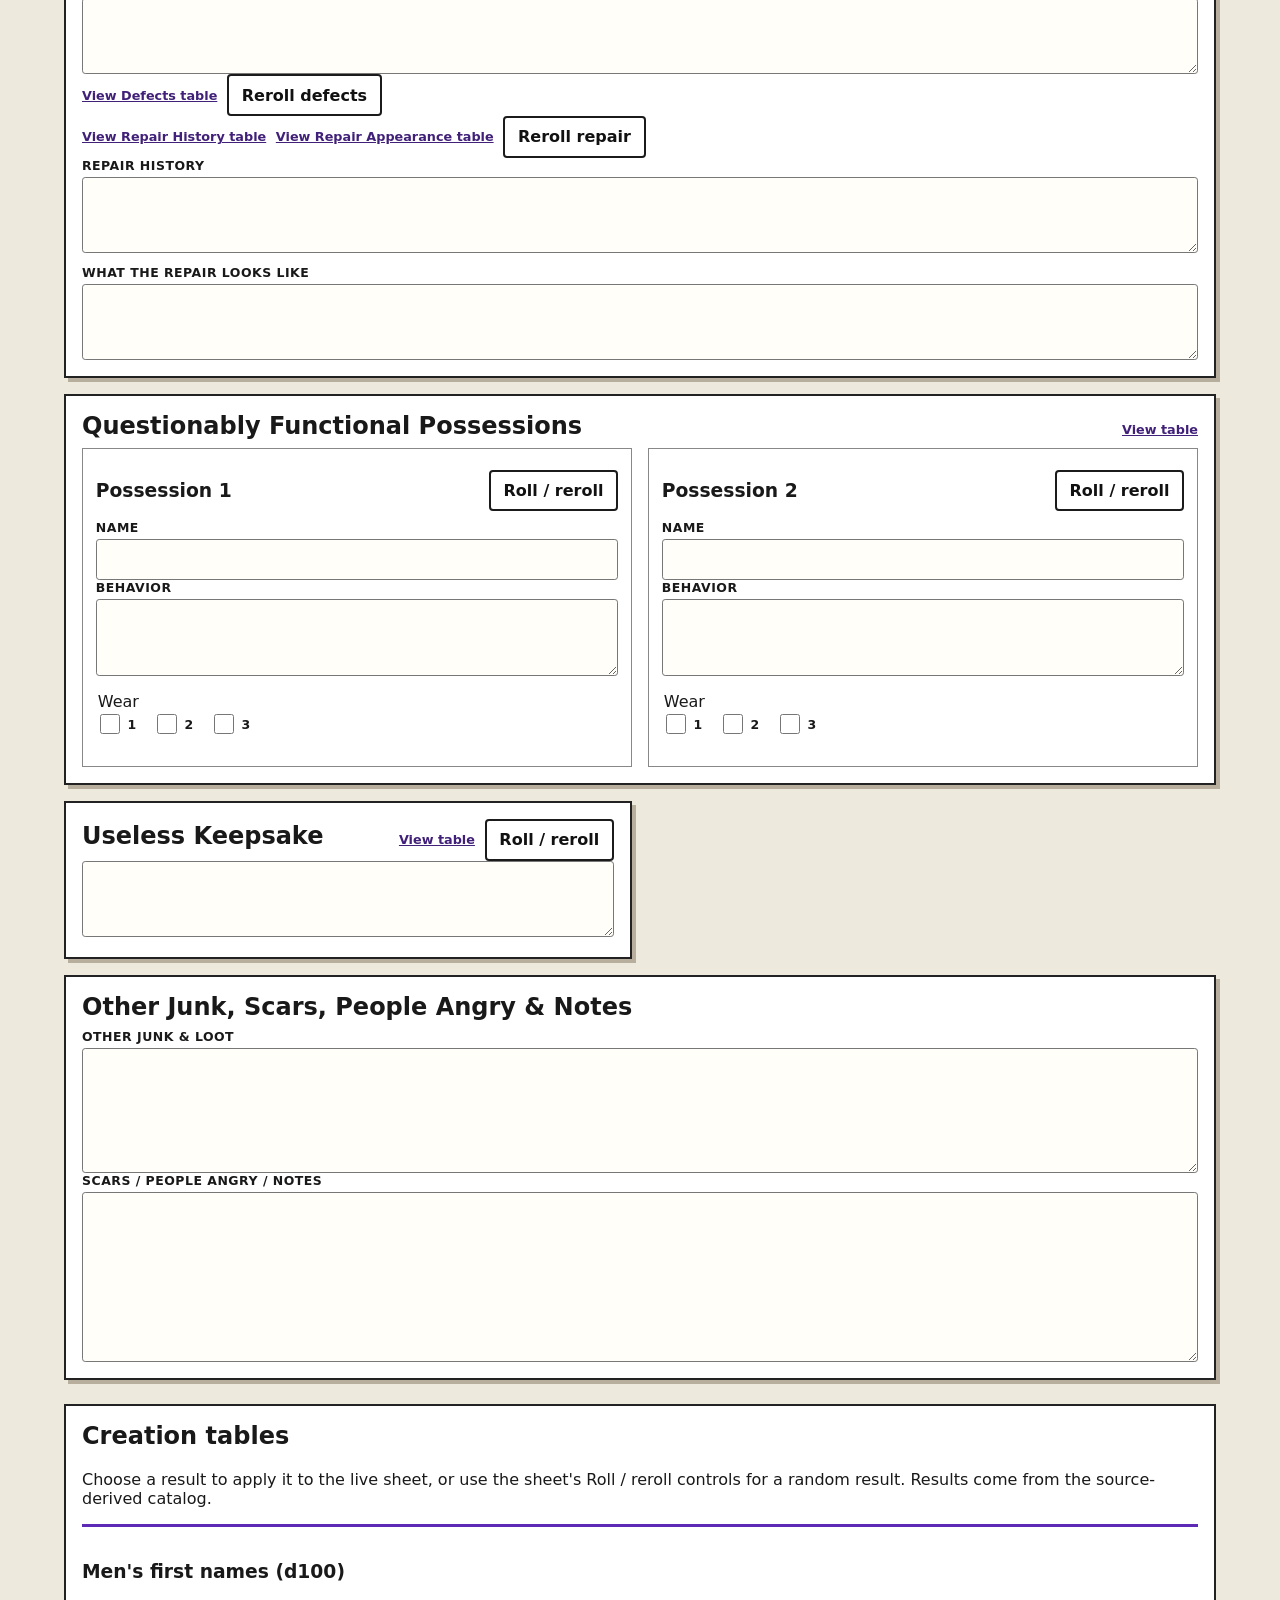
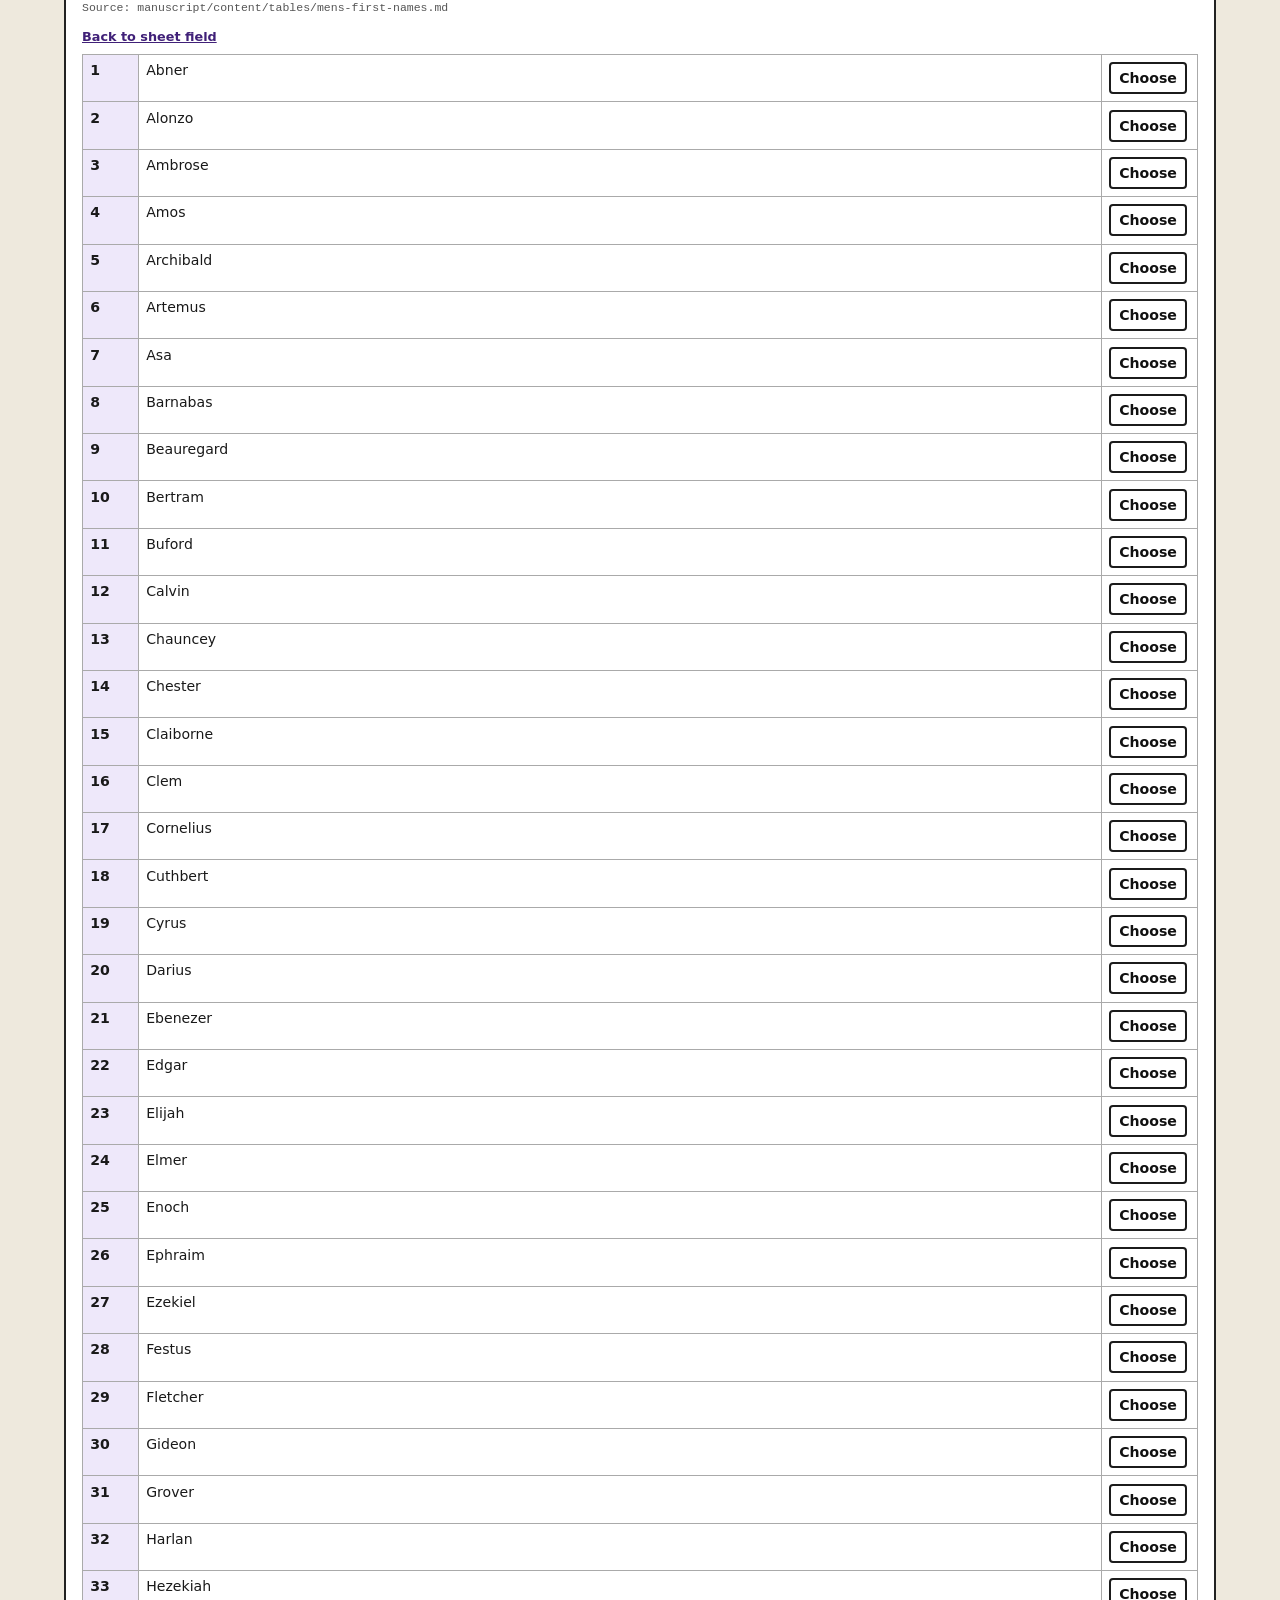
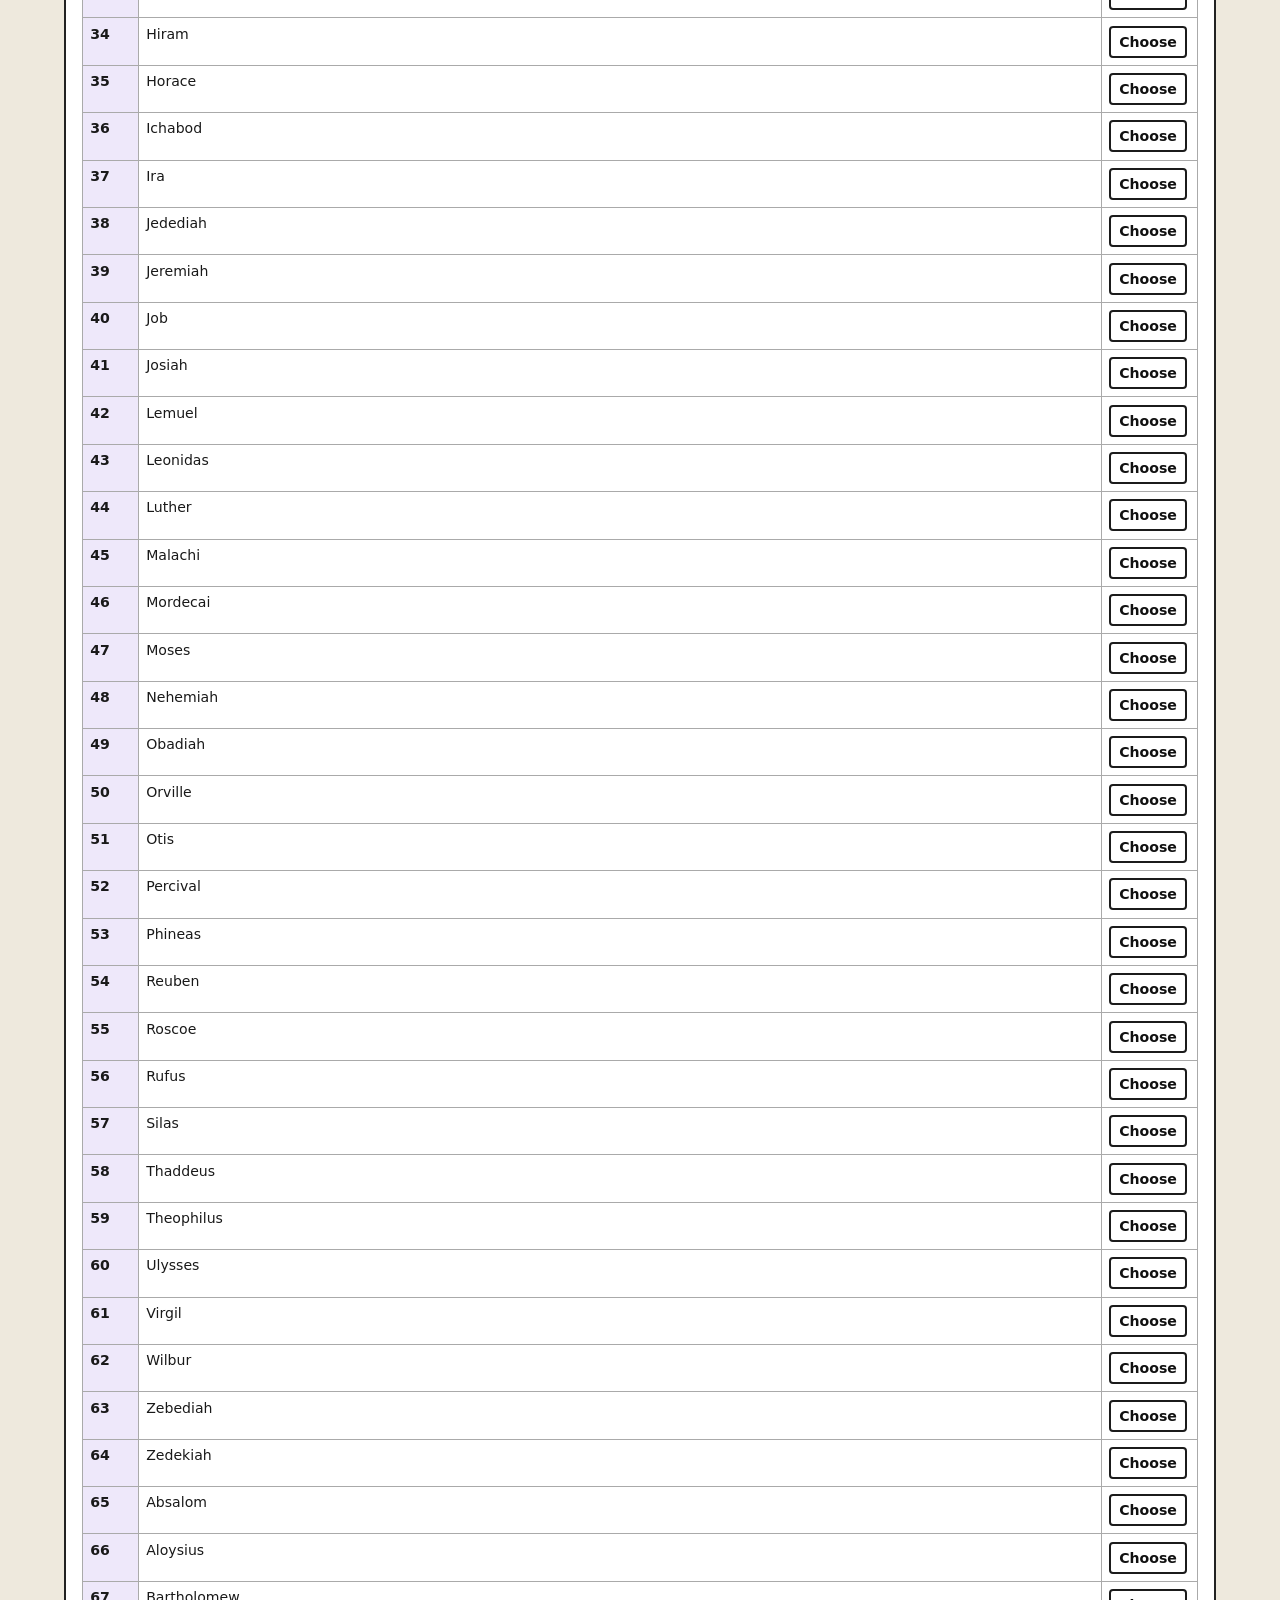
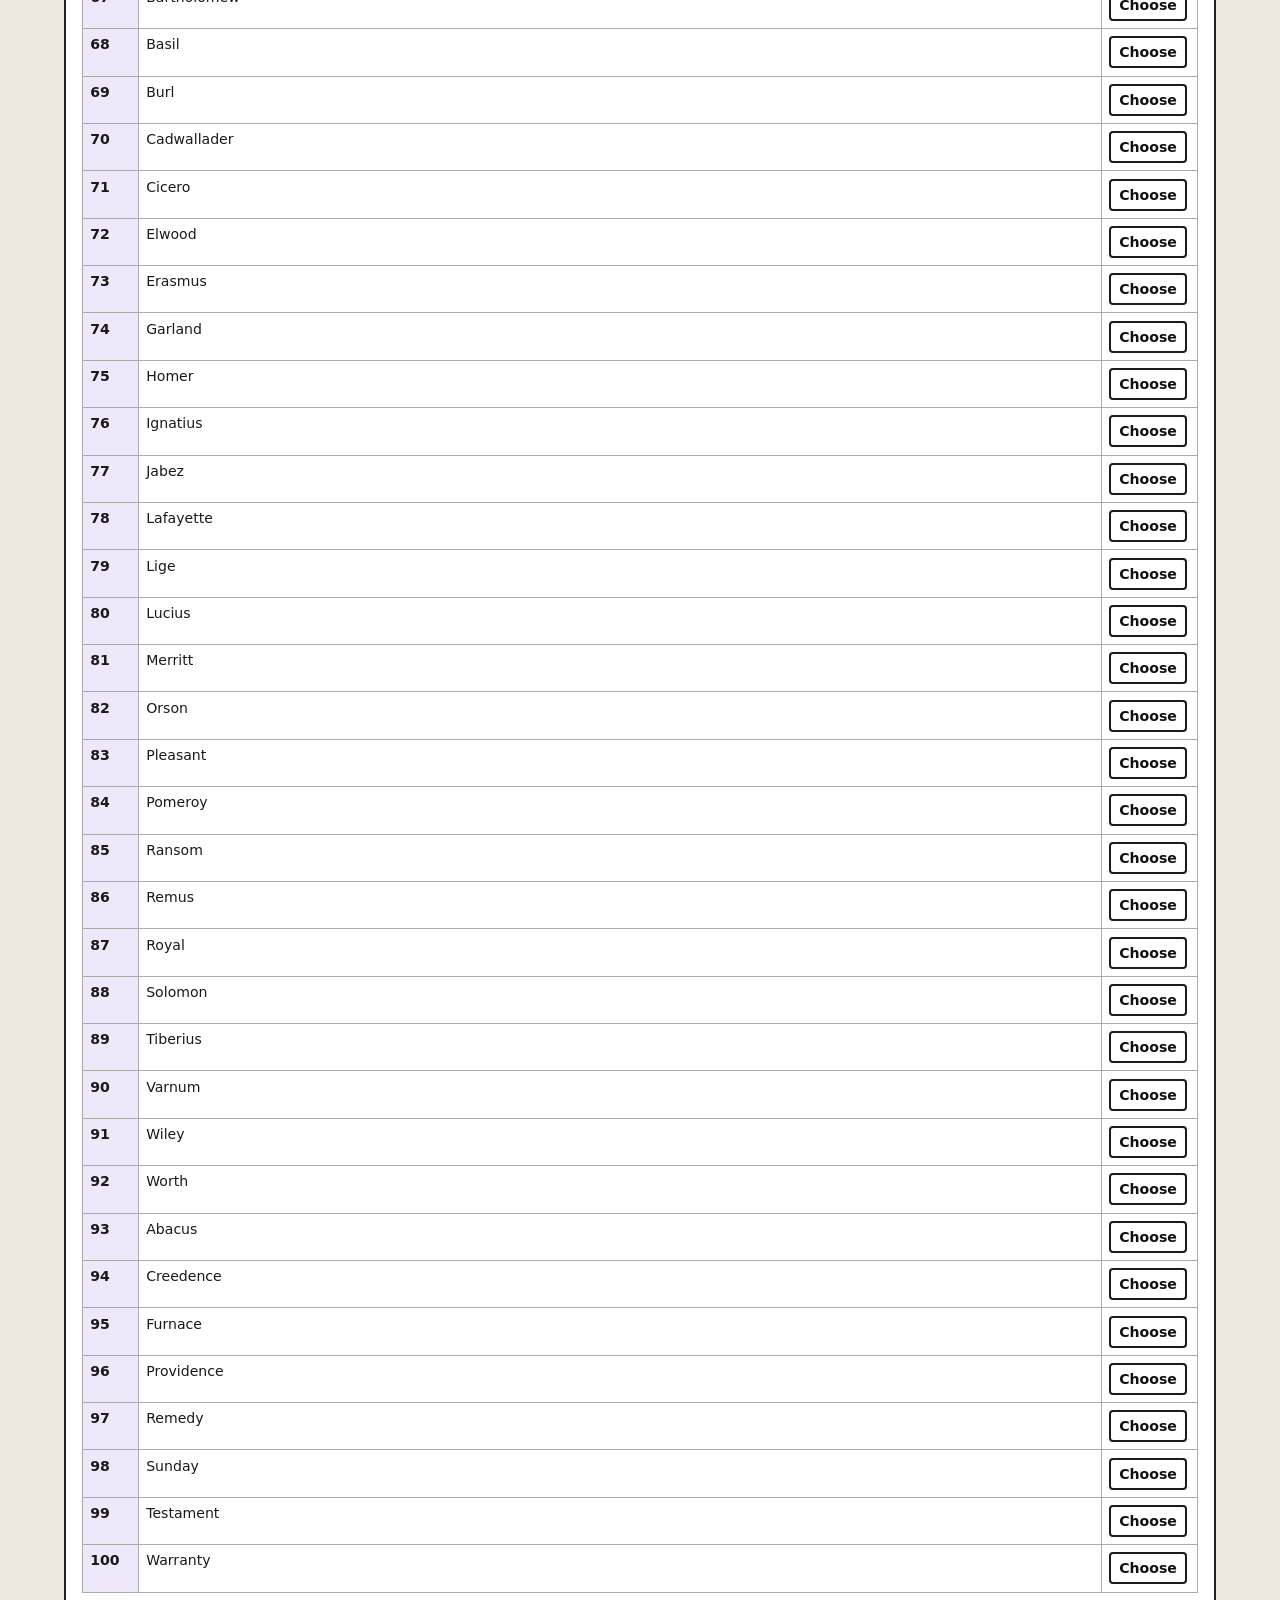
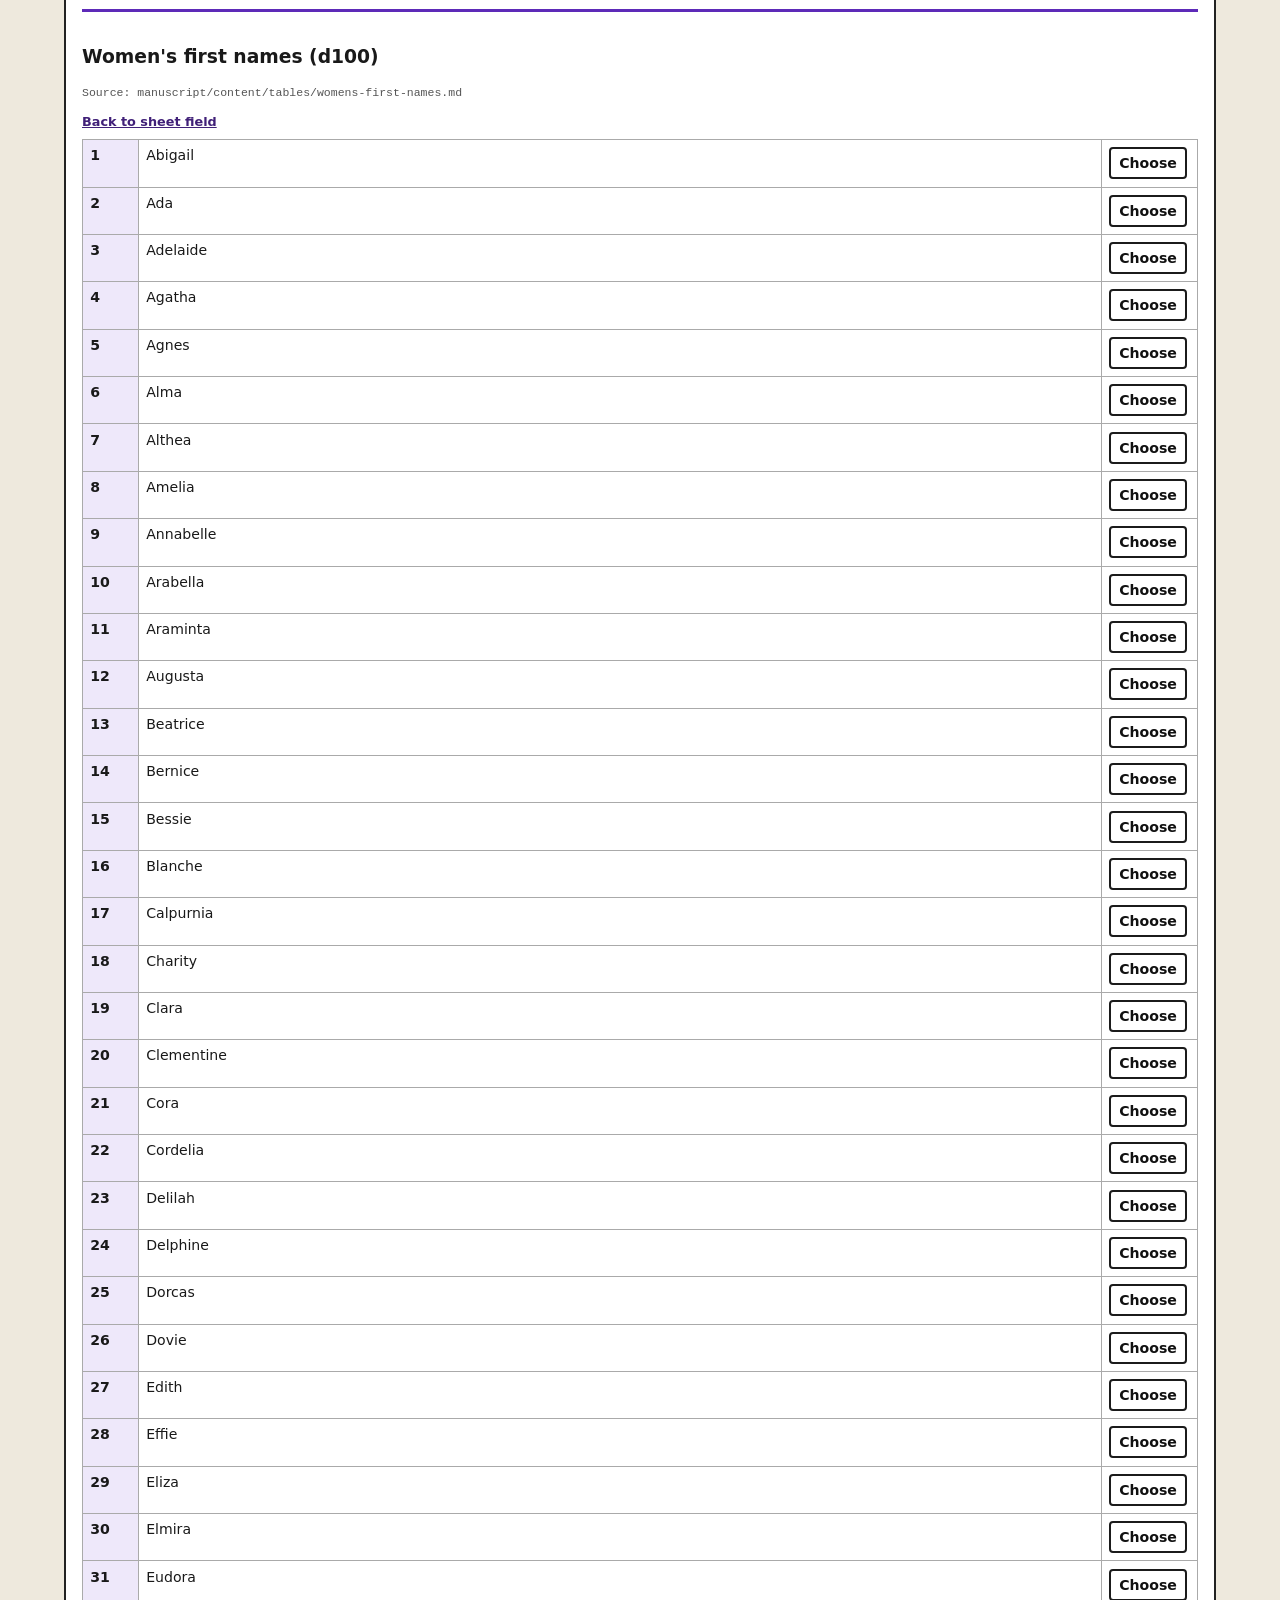
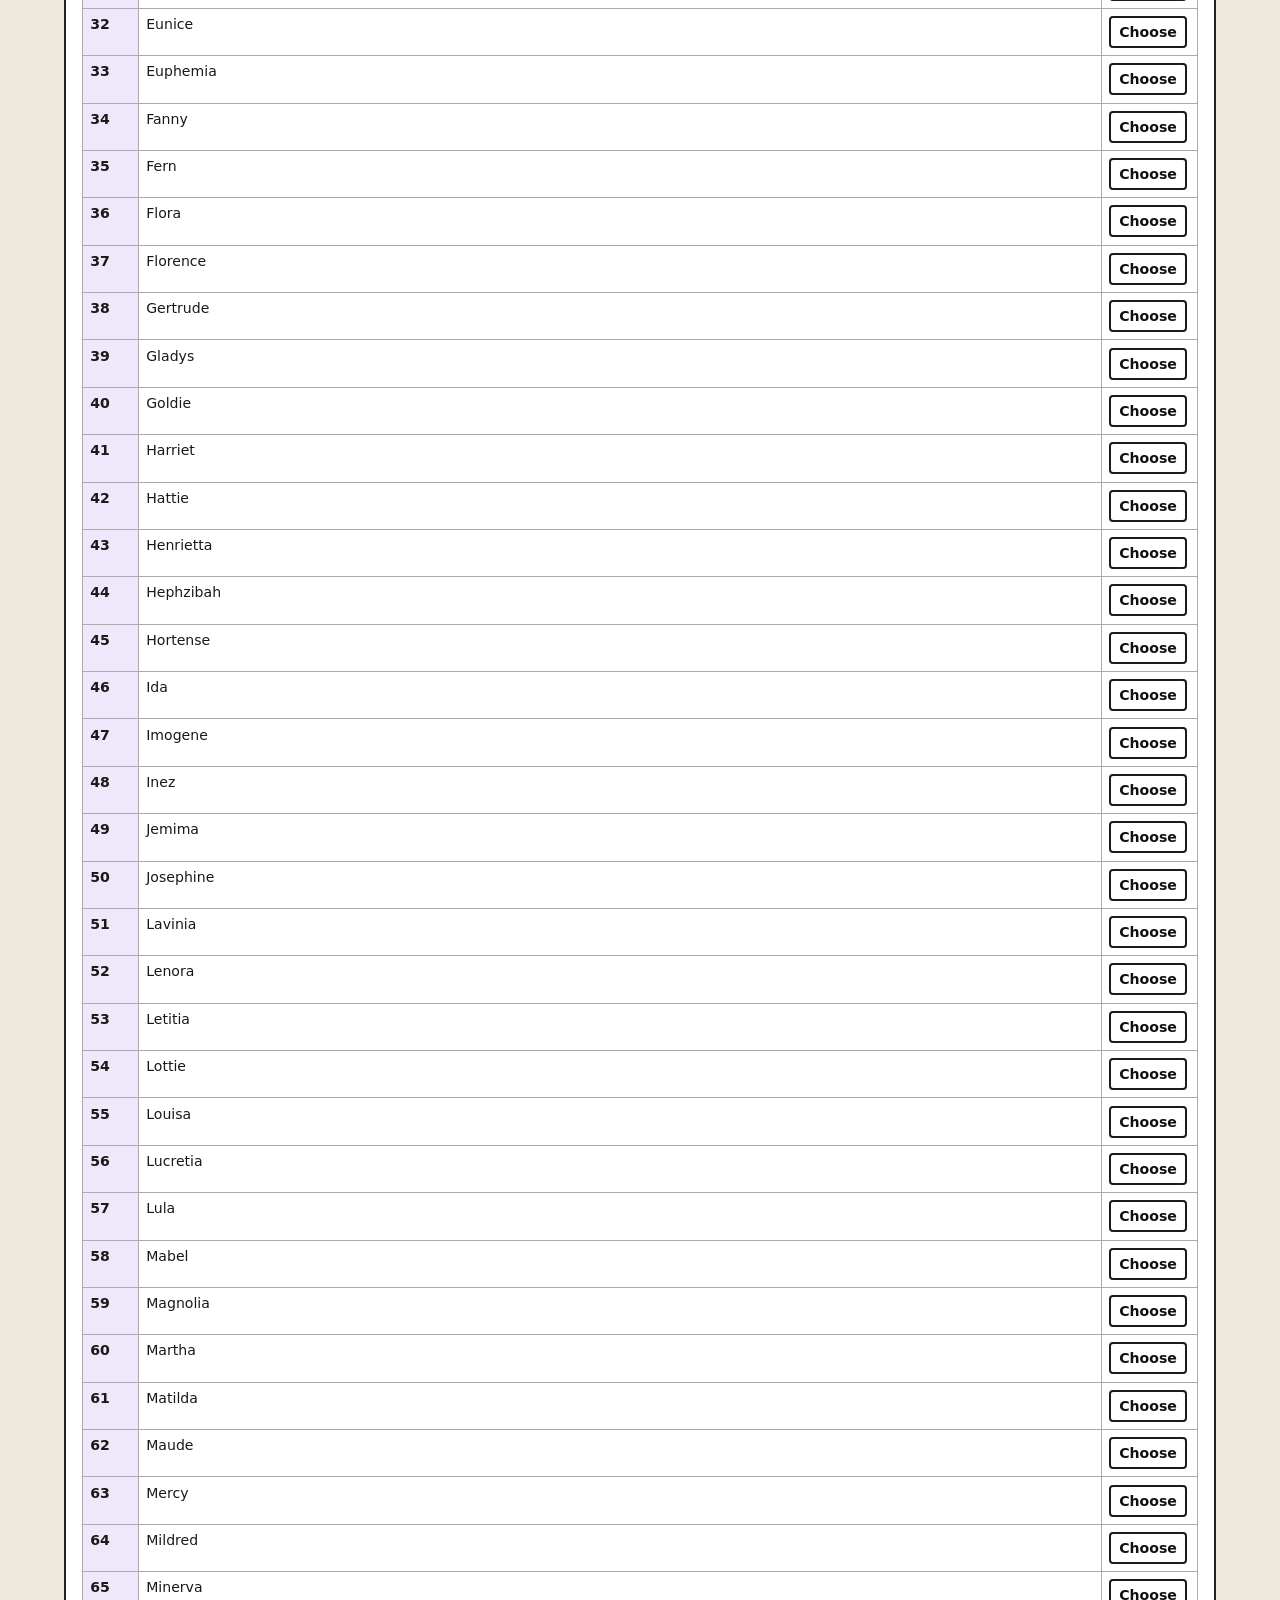
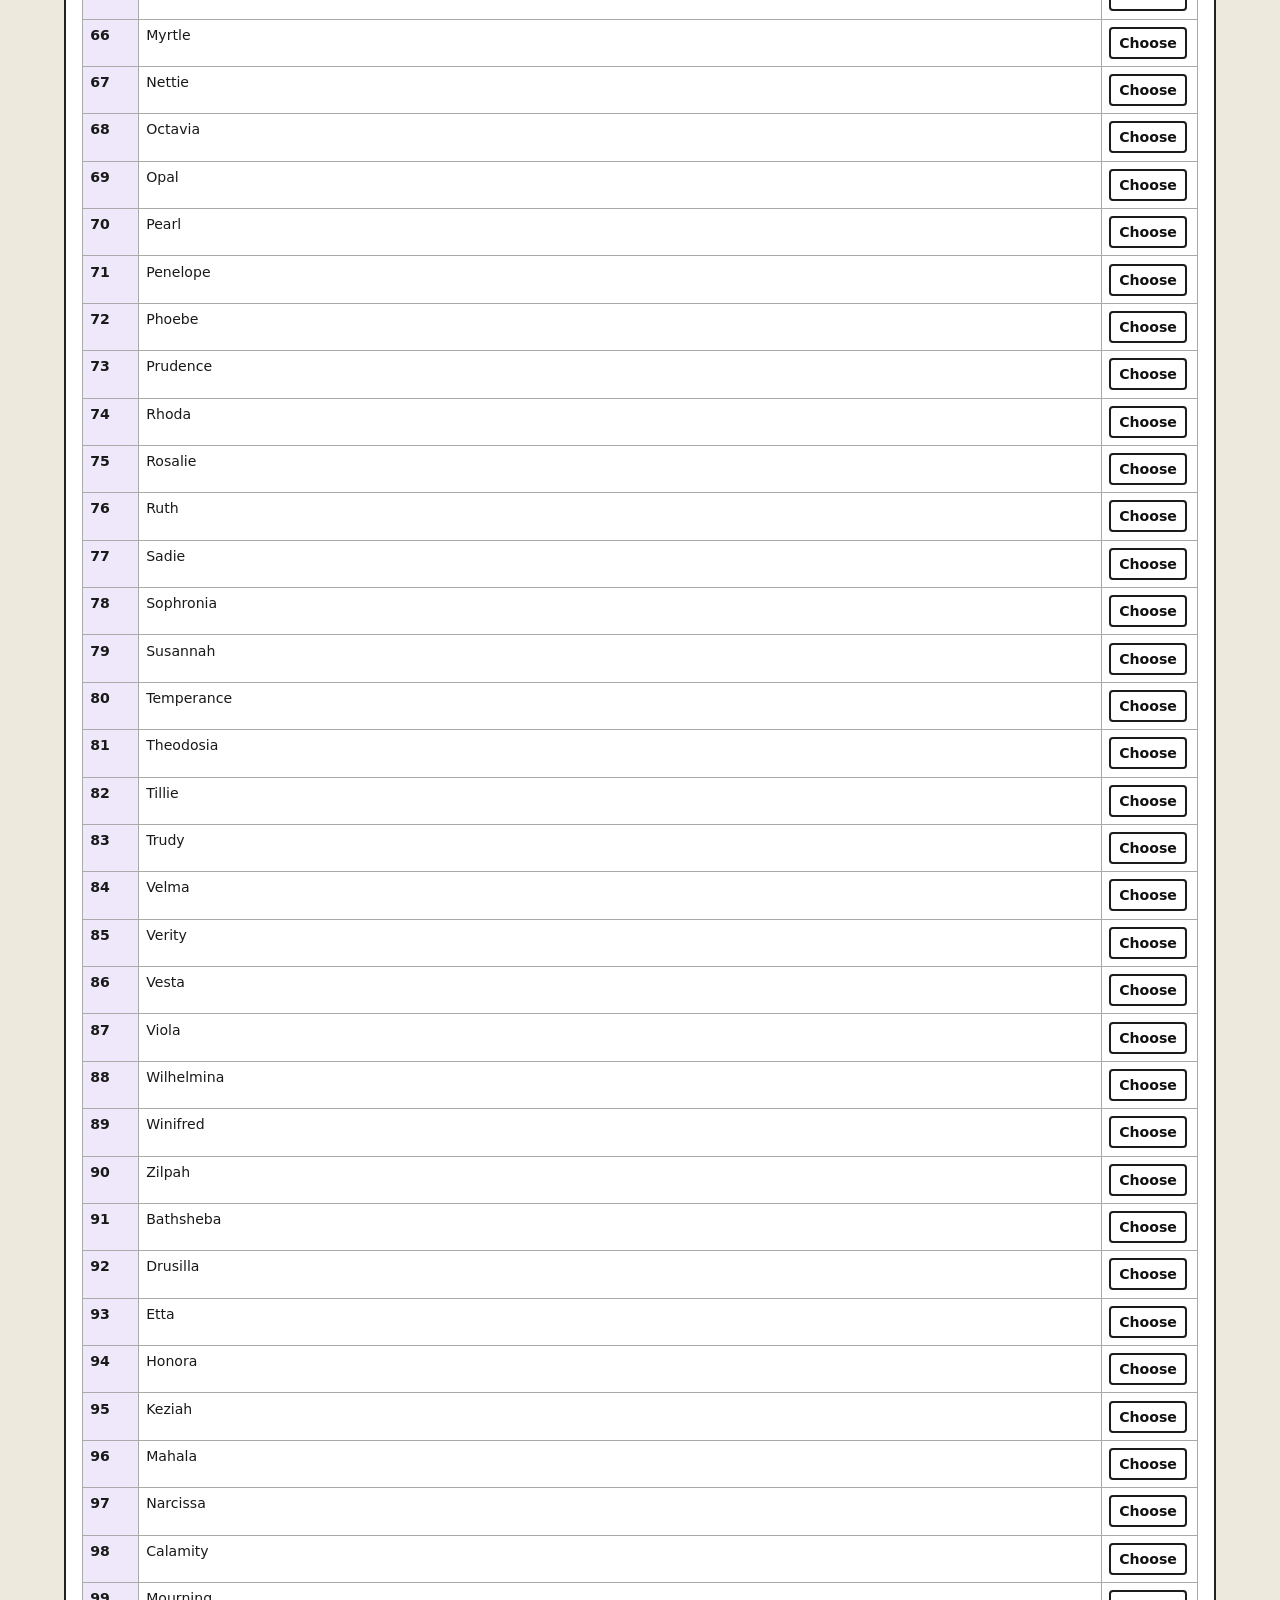
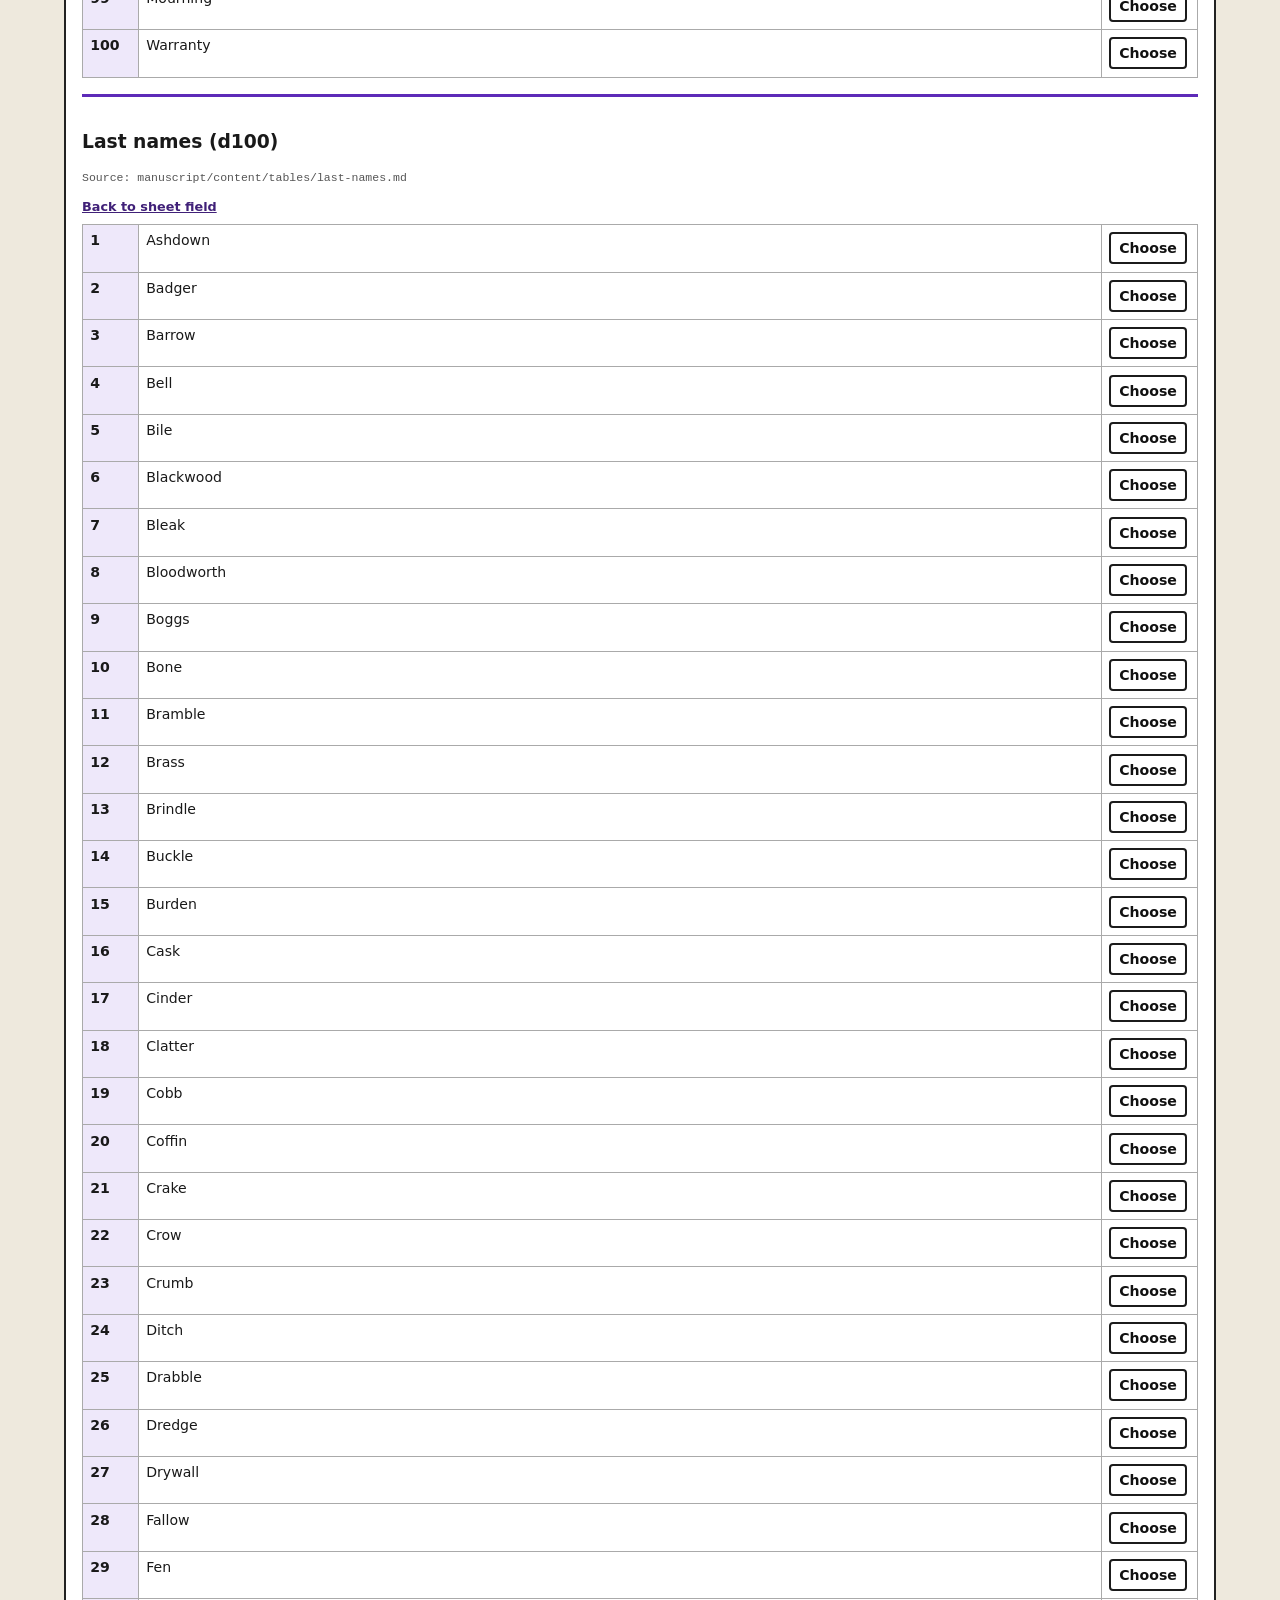
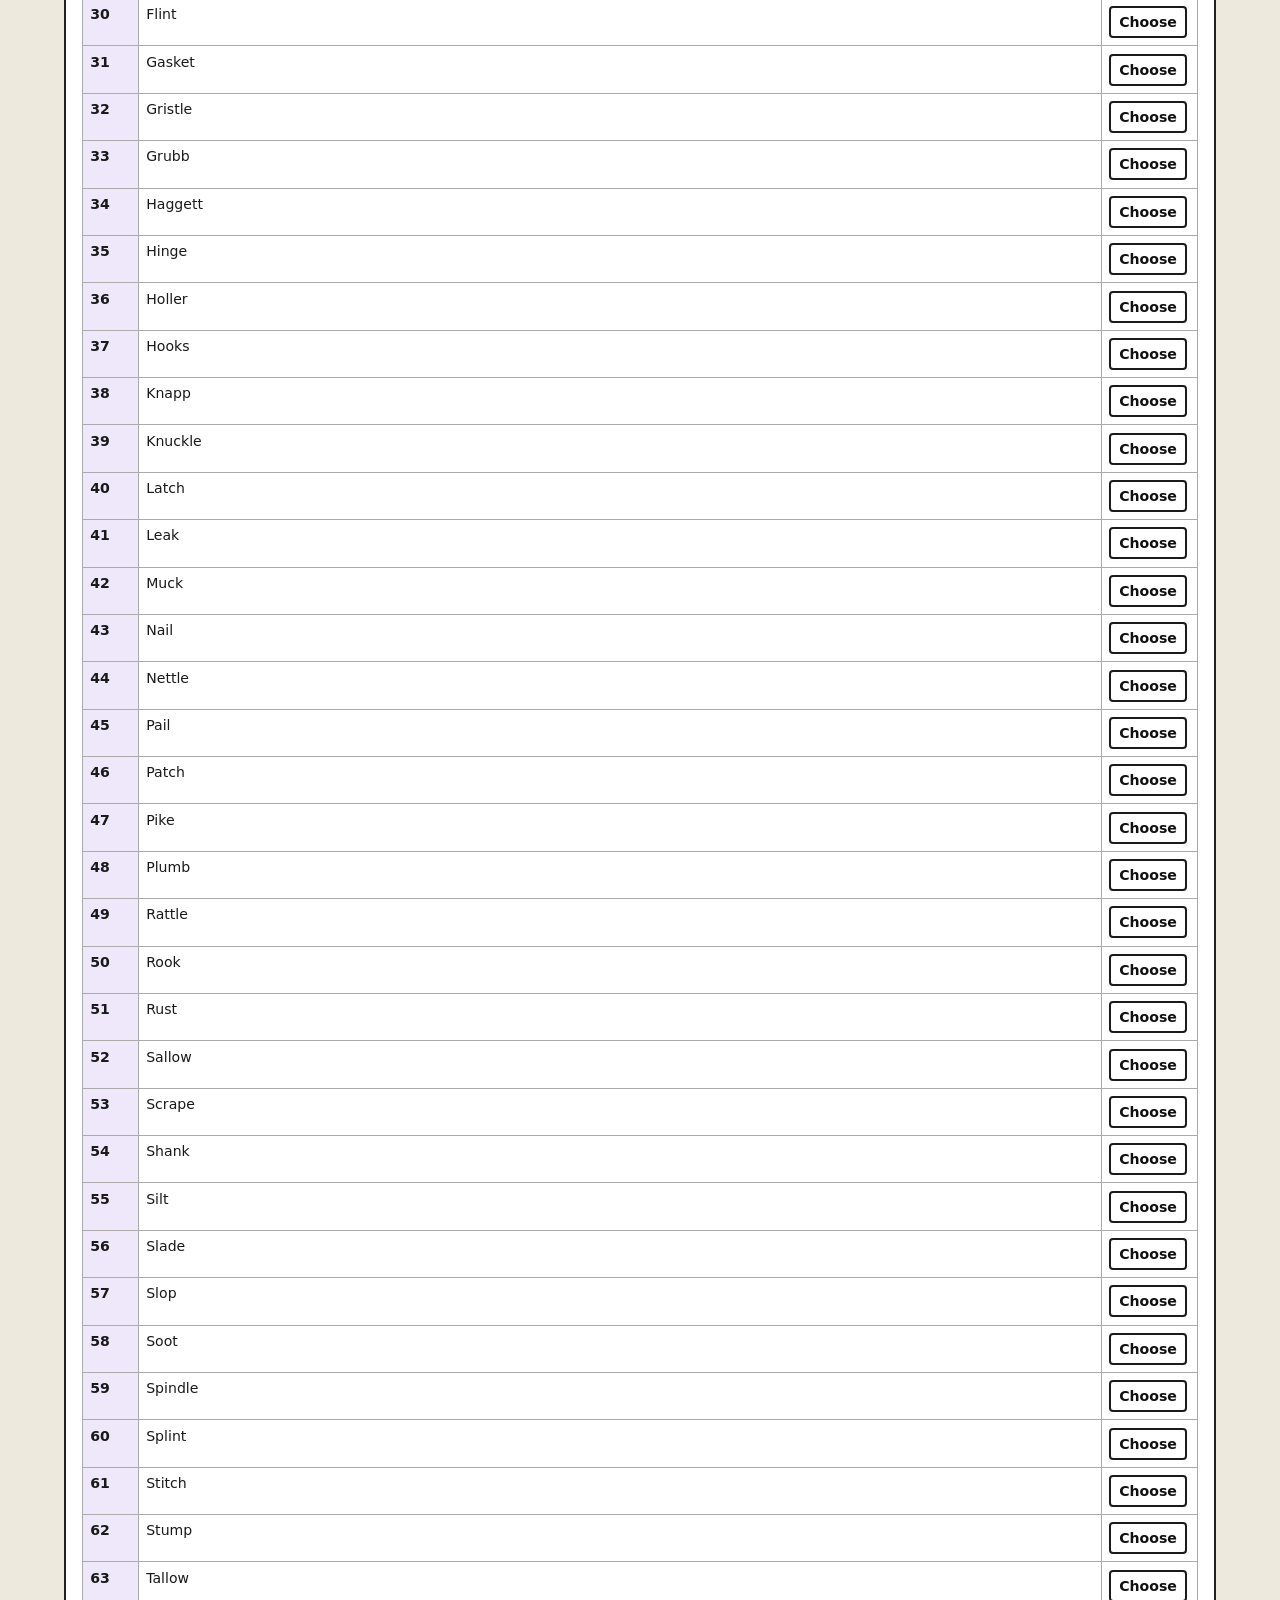
==== commit 6a253f22: "Deploy accepted MAKE A FOOL layout polish" ====
--- a/BorkBorg/index.html
+++ b/BorkBorg/index.html
@@ -3,6 +3,7 @@
 <head>
   <meta charset="utf-8">
   <meta name="viewport" content="width=device-width, initial-scale=1">
+  <meta name="color-scheme" content="light dark">
   <title>BORK BORG - MAKE A FOOL</title>
   <link rel="stylesheet" href="app.css">
 </head>
@@ -32,15 +33,15 @@
       </div></section>
       <section id="field-background" class="card wide"><div class="section-title"><h2>Background</h2><div class="actions"><a class="table-link" href="#table-background">View table</a><button data-roll="background" type="button">Roll / reroll</button></div></div><p class="reminder">NO TWO FOOLS ALIKE - ask the humans at your table.</p><div class="grid three"><label>Background<input data-field="background.name"></label><label>You Know<textarea data-field="background.know"></textarea></label><label>You Have<textarea data-field="background.have"></textarea></label></div></section>
       <section class="card wide"><div class="section-title"><h2>I Reckon</h2></div><div class="reckon">
-        <label id="field-wrong">What's Wrong With You?<textarea data-field="identity.wrong"></textarea><span class="reminder">NO TWO FOOLS ALIKE</span><a class="table-link" href="#table-wrong">View table</a></label><button data-roll="wrong" type="button">Roll / reroll</button>
-        <label id="field-good">One Good Thing<textarea data-field="identity.good"></textarea><span class="reminder">NO TWO FOOLS ALIKE</span><a class="table-link" href="#table-good">View table</a></label><button data-roll="good" type="button">Roll / reroll</button>
-        <label id="field-debt">Debt<textarea data-field="identity.debt"></textarea><span class="reminder">NO TWO FOOLS ALIKE</span><a class="table-link" href="#table-debt">View table</a></label><button data-roll="debt" type="button">Roll / reroll</button>
-        <label id="field-companion">Companion<textarea data-field="identity.companion"></textarea><span class="reminder">NO TWO FOOLS ALIKE</span><a class="table-link" href="#table-companion">View table</a></label><button data-roll="companion" type="button">Roll / reroll</button>
+        <div class="reckon-item"><label id="field-wrong">What's Wrong With You?<textarea data-field="identity.wrong"></textarea></label><div class="reckon-actions"><span class="reminder">NO TWO FOOLS ALIKE</span><a class="table-link" href="#table-wrong">View table</a><button data-roll="wrong" type="button">Roll / reroll</button></div></div>
+        <div class="reckon-item"><label id="field-good">One Good Thing<textarea data-field="identity.good"></textarea></label><div class="reckon-actions"><span class="reminder">NO TWO FOOLS ALIKE</span><a class="table-link" href="#table-good">View table</a><button data-roll="good" type="button">Roll / reroll</button></div></div>
+        <div class="reckon-item"><label id="field-debt">Debt<textarea data-field="identity.debt"></textarea></label><div class="reckon-actions"><span class="reminder">NO TWO FOOLS ALIKE</span><a class="table-link" href="#table-debt">View table</a><button data-roll="debt" type="button">Roll / reroll</button></div></div>
+        <div class="reckon-item"><label id="field-companion">Companion<textarea data-field="identity.companion"></textarea></label><div class="reckon-actions"><span class="reminder">NO TWO FOOLS ALIKE</span><a class="table-link" href="#table-companion">View table</a><button data-roll="companion" type="button">Roll / reroll</button></div></div>
       </div></section>
       <section class="card wide"><div class="section-title"><h2>Resources &amp; Load</h2><button data-roll="supplies" type="button">Reroll starting supplies</button></div><div class="grid resources"><label>Silver<input data-field="resources.silver"></label><label>Water<input data-field="resources.water"></label><label>Rations<input data-field="resources.rations"></label><label>Useful Parts<input data-field="resources.parts"></label><label>Light<input data-field="resources.light"></label><label>Current load<input data-field="inventory.load.current"></label><label>Capacity<input data-field="inventory.load.capacity"></label></div></section>
-      <section id="field-weapon" class="card wide"><div class="section-title"><h2>Weapon of Regret</h2><a class="table-link" href="#table-weapon">View table</a><button data-roll="weapon" type="button">Roll / reroll weapon</button></div><div class="grid weapon"><label>Weapon<input data-field="weapon.type"></label><label>Nickname<input data-field="weapon.nickname"></label><label>Family<input data-field="weapon.family"></label><label>Damage<input data-field="weapon.damage"></label><label>Ammo<input data-field="weapon.ammo_die"></label></div><fieldset class="wear"><legend>Weapon Wear</legend><label><input type="checkbox" data-field="weapon.wear.1"> 1</label><label><input type="checkbox" data-field="weapon.wear.2"> 2</label><label><input type="checkbox" data-field="weapon.wear.3"> 3</label></fieldset><div id="field-defects" class="grid two"><label>Defect 1<textarea data-field="weapon.defects.1"></textarea></label><label>Defect 2<textarea data-field="weapon.defects.2"></textarea></label></div><div class="actions"><a class="table-link" href="#table-defect">View Defects table</a><button data-roll="defects" type="button">Reroll defects</button><a class="table-link" href="#table-repair">View repair-history table</a><a class="table-link" href="#table-repair_appearance">View repair-appearance table</a><button data-roll="repair" type="button">Reroll repair</button></div><div id="field-repair" class="grid two"><label>Repair history<textarea data-field="weapon.repair_history"></textarea></label><label>What the repair looks like<textarea data-field="weapon.repair_appearance"></textarea></label></div></section>
+      <section id="field-weapon" class="card wide"><div class="section-title"><h2>Weapon of Regret</h2><div class="actions"><a class="table-link" href="#table-weapon">View table</a><button data-roll="weapon" type="button">Roll / reroll weapon</button></div></div><div class="grid weapon"><label>Weapon<input data-field="weapon.type"></label><label>Nickname<input data-field="weapon.nickname"></label><label>Family<input data-field="weapon.family"></label><label>Damage<input data-field="weapon.damage"></label><label>Ammo<input data-field="weapon.ammo_die"></label></div><fieldset class="wear"><legend>Weapon Wear</legend><label><input type="checkbox" data-field="weapon.wear.1"> 1</label><label><input type="checkbox" data-field="weapon.wear.2"> 2</label><label><input type="checkbox" data-field="weapon.wear.3"> 3</label></fieldset><div id="field-defects" class="grid equal-two"><label>Defect 1<textarea data-field="weapon.defects.1"></textarea></label><label>Defect 2<textarea data-field="weapon.defects.2"></textarea></label></div><div class="repair-toolbar"><div class="actions"><a class="table-link" href="#table-defect">View Defects table</a><button data-roll="defects" type="button">Reroll defects</button></div><div class="actions"><a class="table-link" href="#table-repair">View Repair History table</a><a class="table-link" href="#table-repair_appearance">View Repair Appearance table</a><button data-roll="repair" type="button">Reroll repair</button></div></div><div id="field-repair" class="grid equal-two"><label>Repair history<textarea data-field="weapon.repair_history"></textarea></label><label>What the repair looks like<textarea data-field="weapon.repair_appearance"></textarea></label></div></section>
       <section id="field-possessions" class="card wide"><div class="section-title"><h2>Questionably Functional Possessions</h2><a class="table-link" href="#table-possession">View table</a></div><div id="possessions" class="possessions"></div></section>
-      <section id="field-keepsake" class="card"><div class="section-title"><h2>Useless Keepsake</h2><a class="table-link" href="#table-keepsake">View table</a><button data-roll="keepsake" type="button">Roll / reroll</button></div><textarea data-field="keepsake.description"></textarea></section>
+      <section id="field-keepsake" class="card"><div class="section-title"><h2>Useless Keepsake</h2><div class="actions"><a class="table-link" href="#table-keepsake">View table</a><button data-roll="keepsake" type="button">Roll / reroll</button></div></div><textarea data-field="keepsake.description"></textarea></section>
       <section class="card wide"><div class="section-title"><h2>Other Junk, Scars, People Angry &amp; Notes</h2></div><label>Other Junk &amp; Loot<textarea rows="5" data-field="inventory.other_junk"></textarea></label><label>Scars / People Angry / Notes<textarea rows="7" data-field="notes.scars_people_angry"></textarea></label></section>
     </form>
     <section id="creation-tables" class="creation-tables" aria-labelledby="creation-tables-title"><h2 id="creation-tables-title">Creation tables</h2><p>Choose a result to apply it to the live sheet, or use the sheet's Roll / reroll controls for a random result. Results come from the source-derived catalog.</p><div id="tables"></div></section>
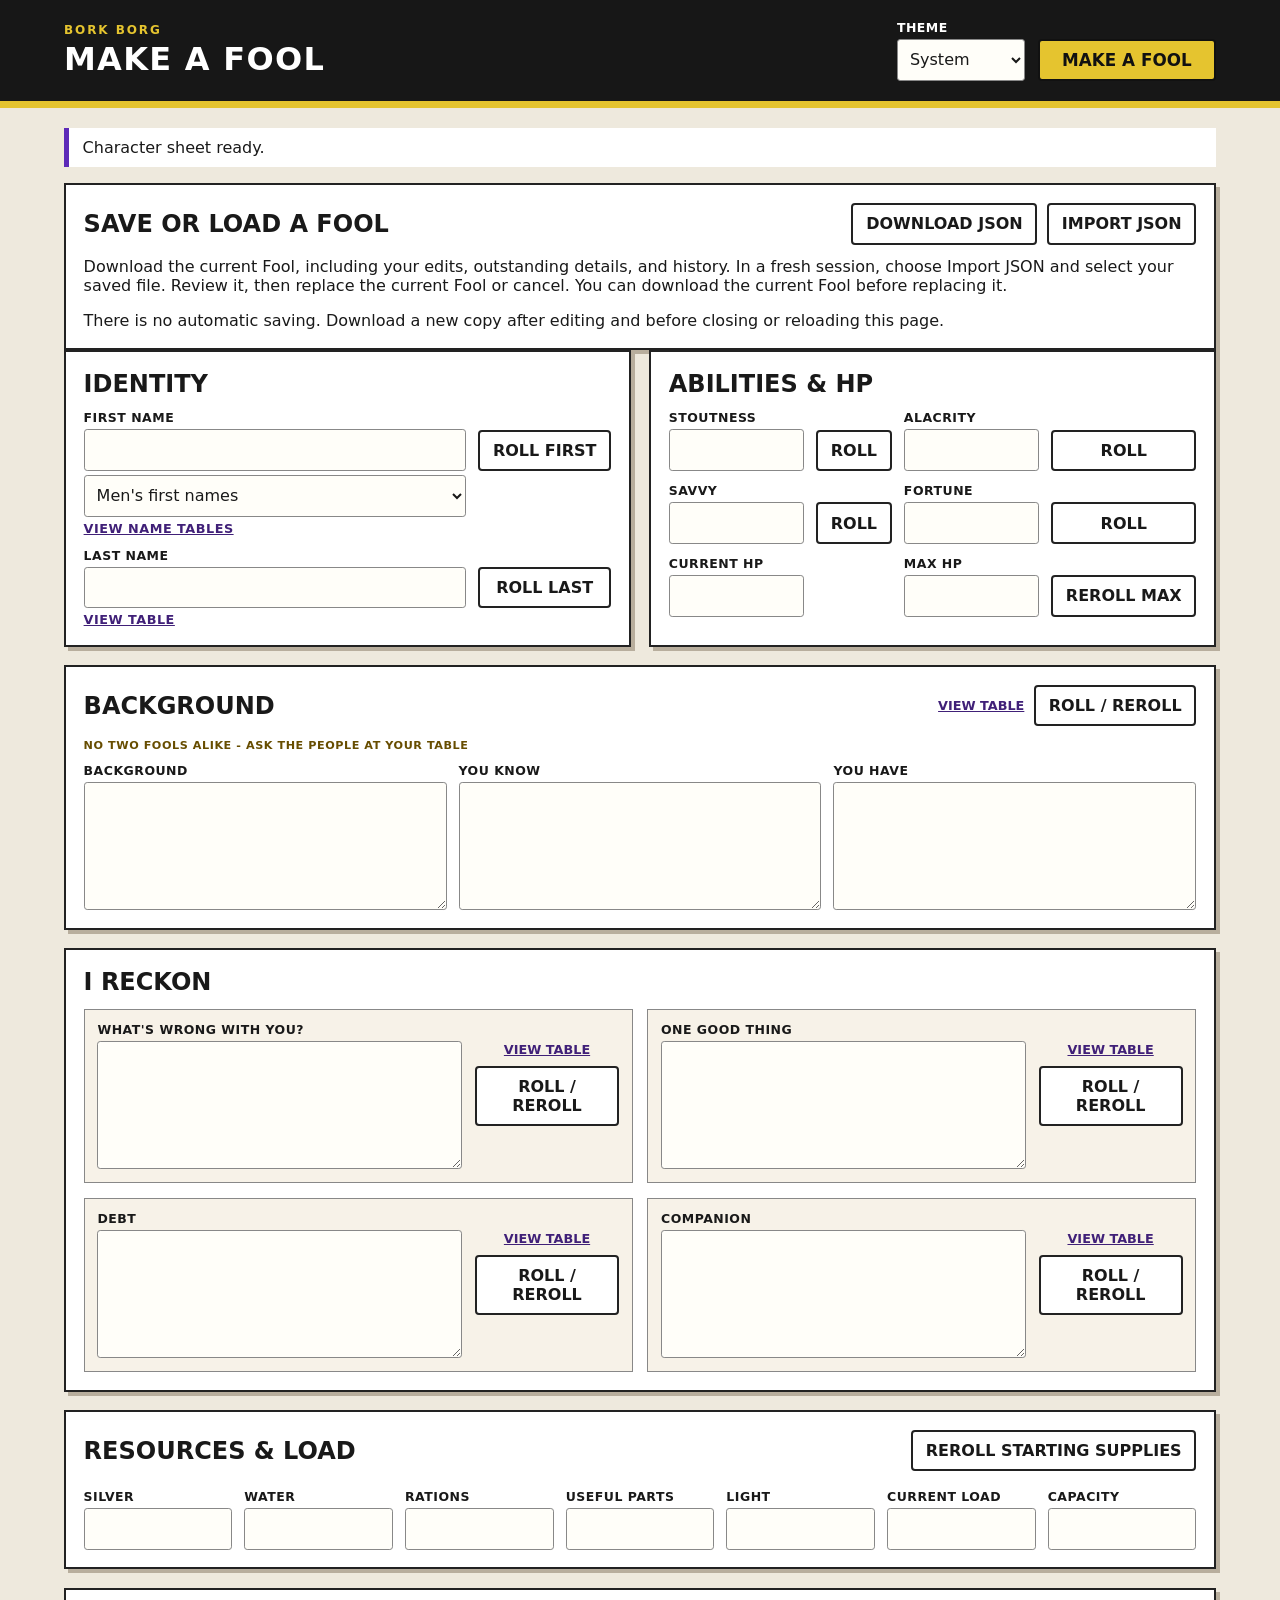
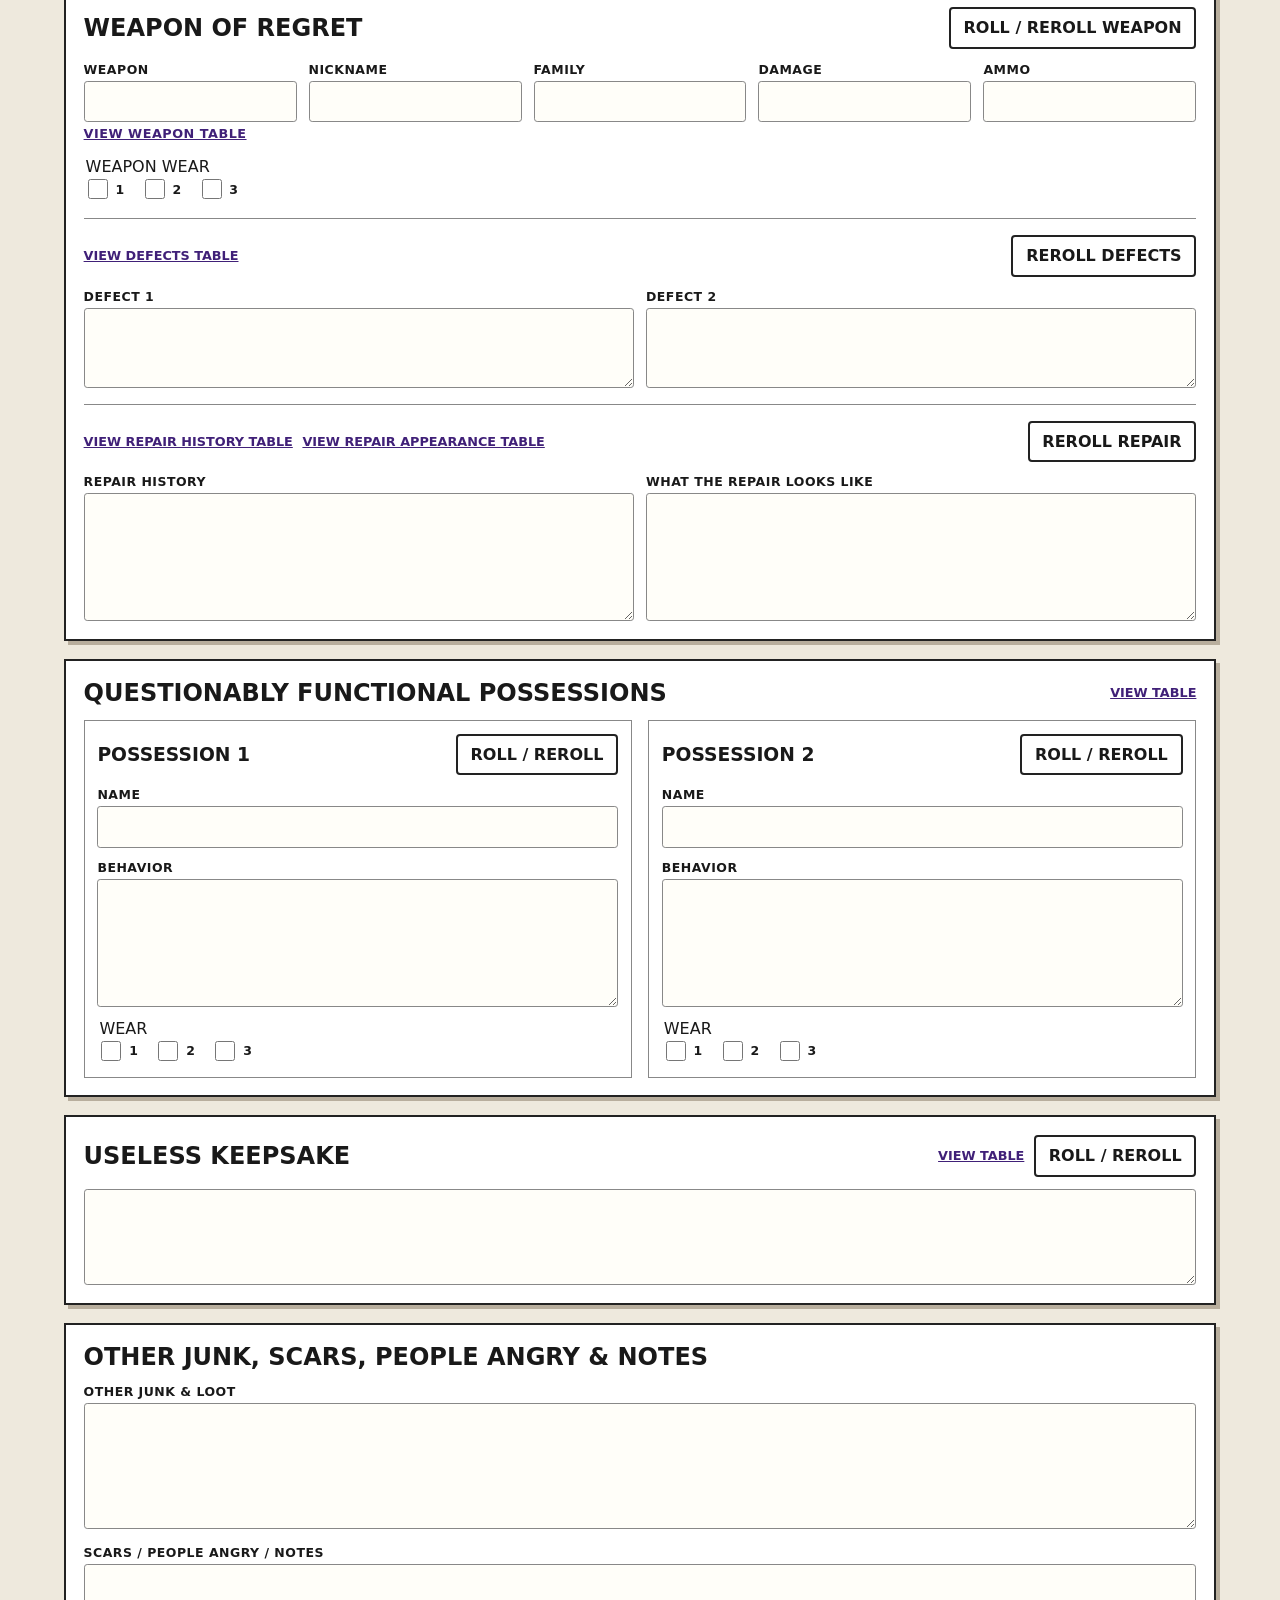
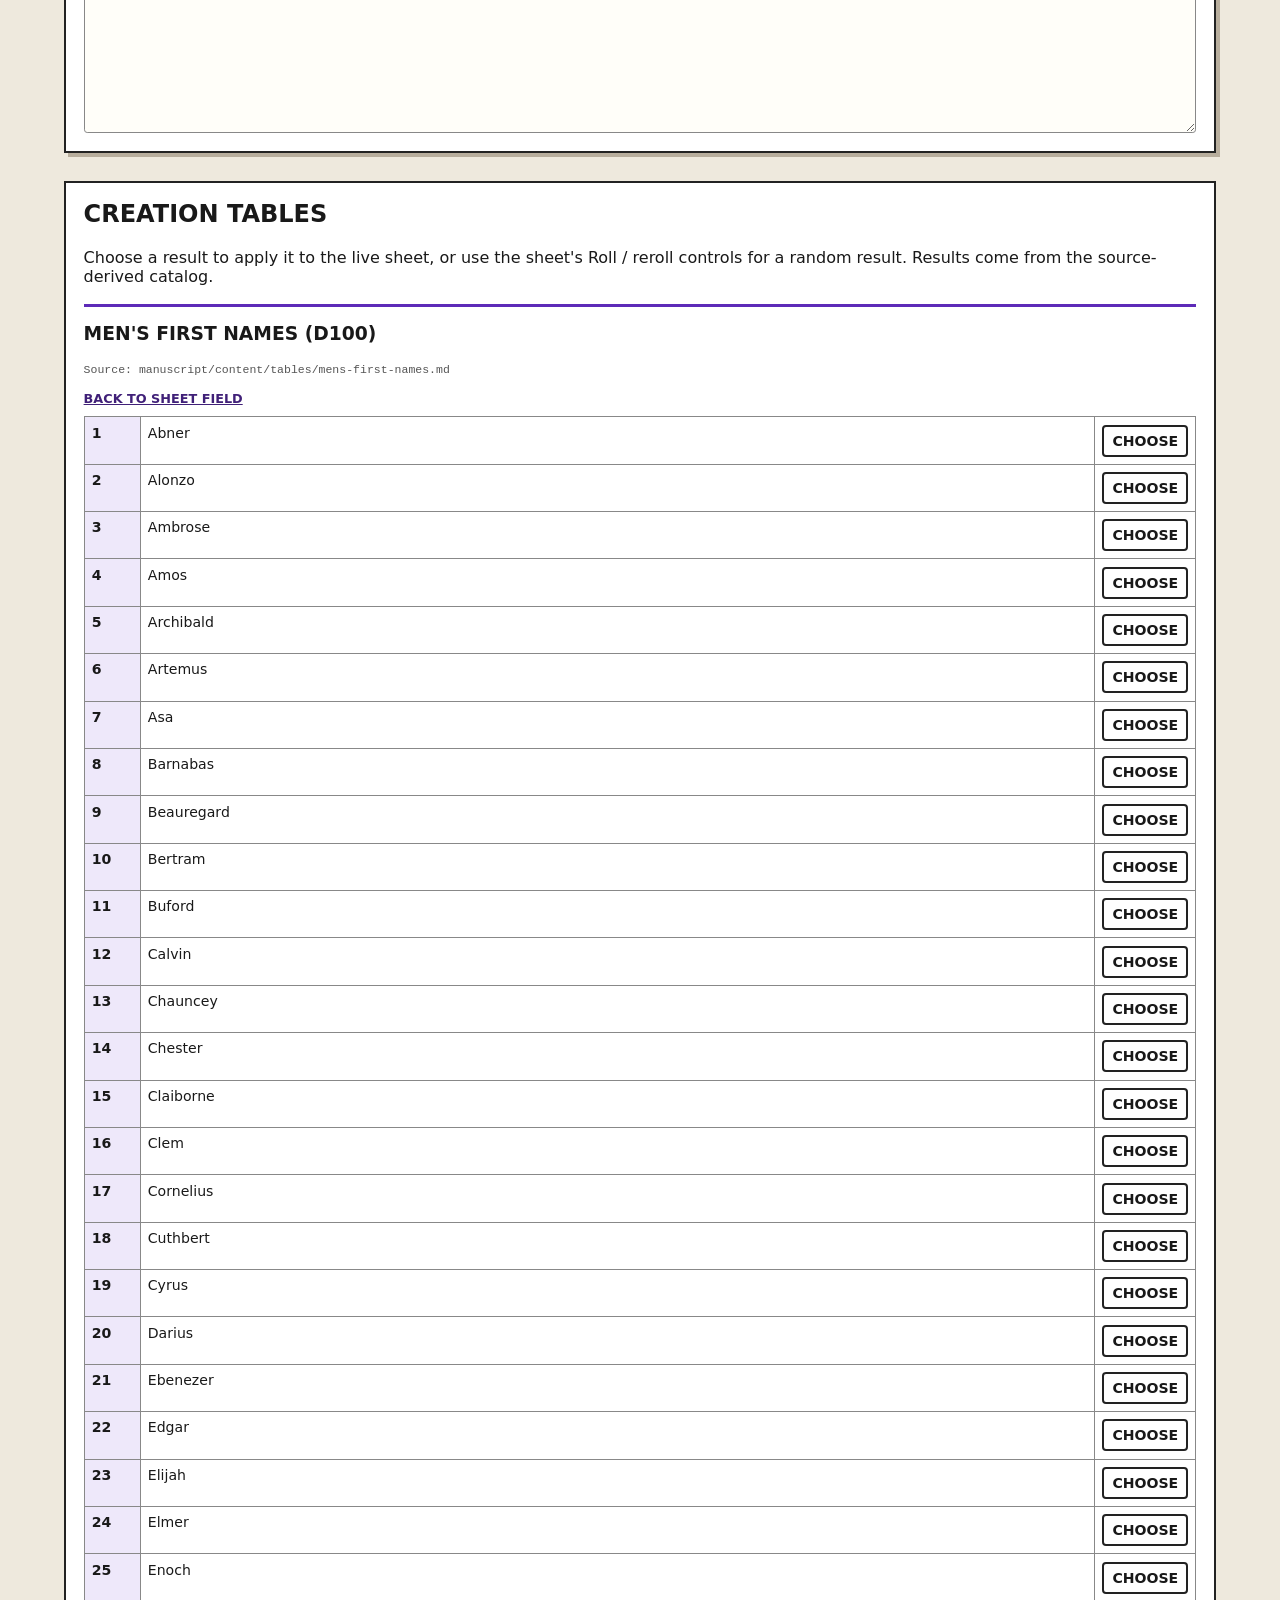
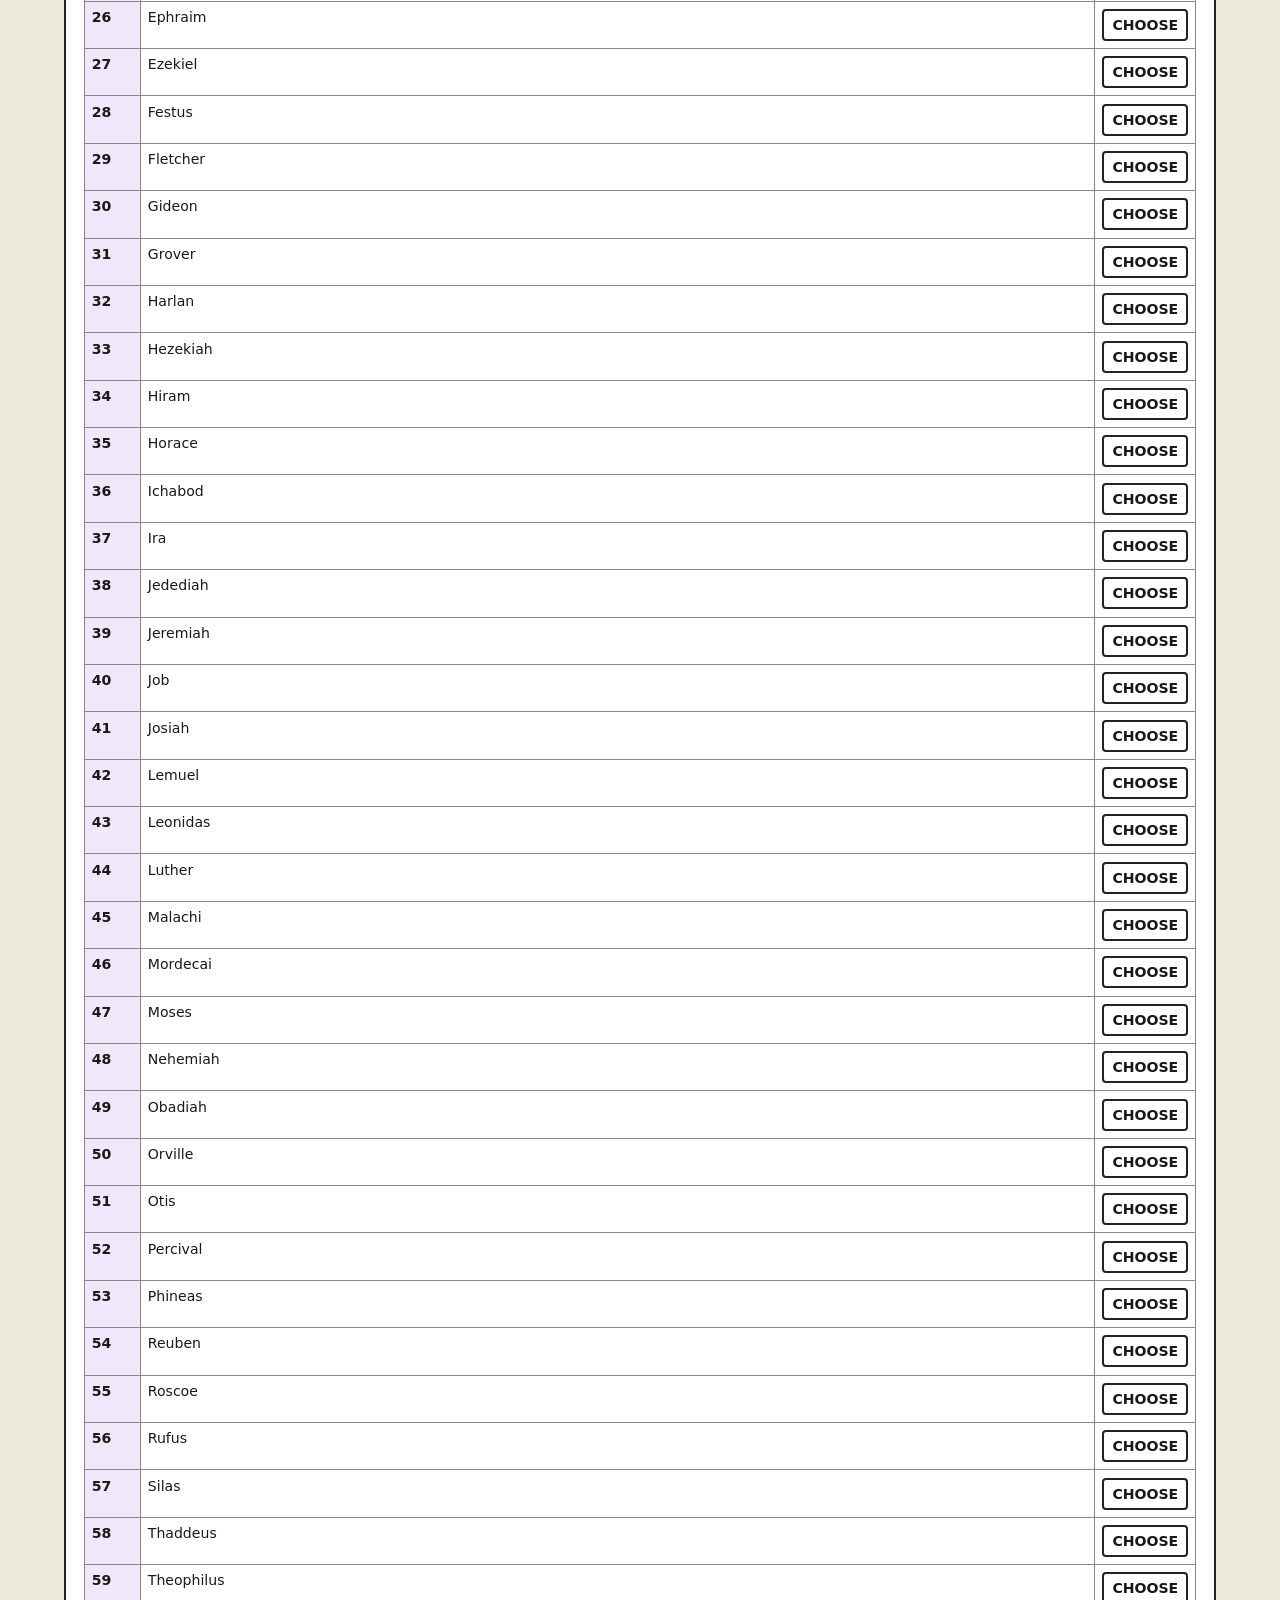
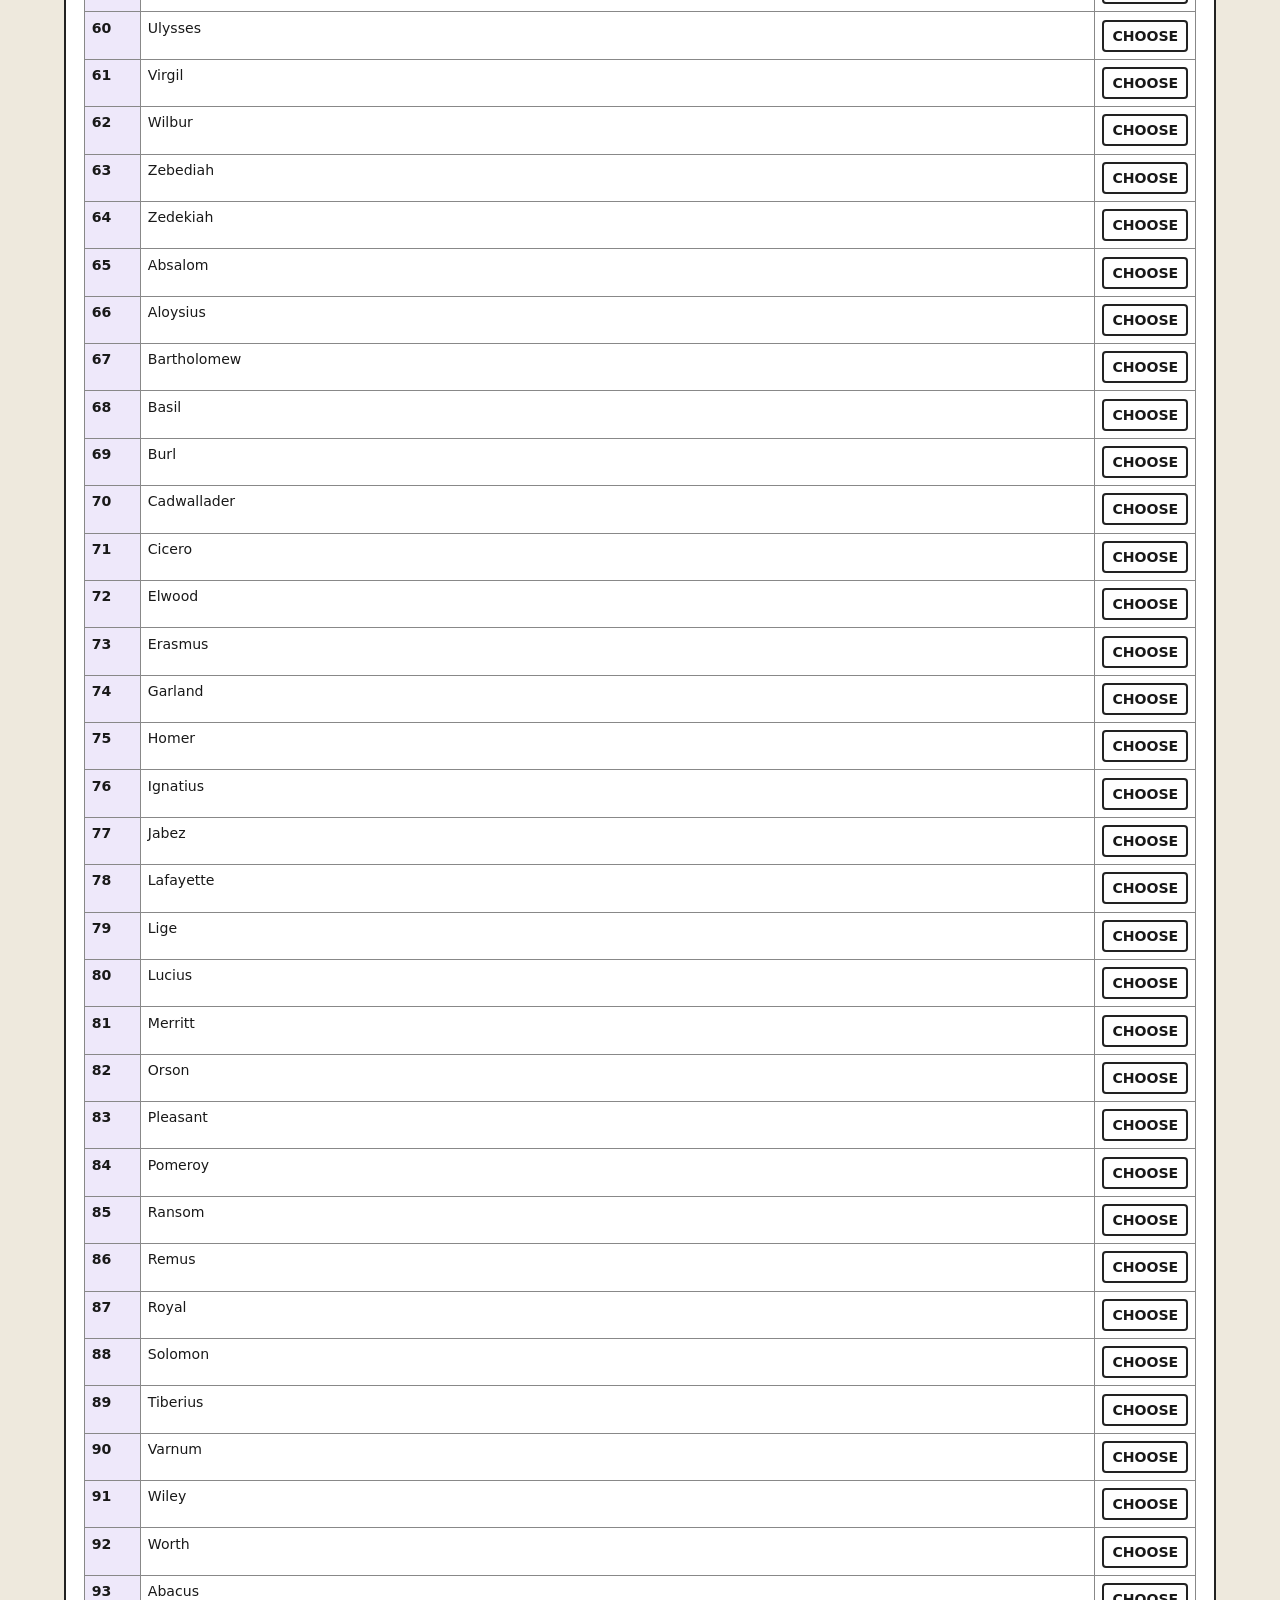
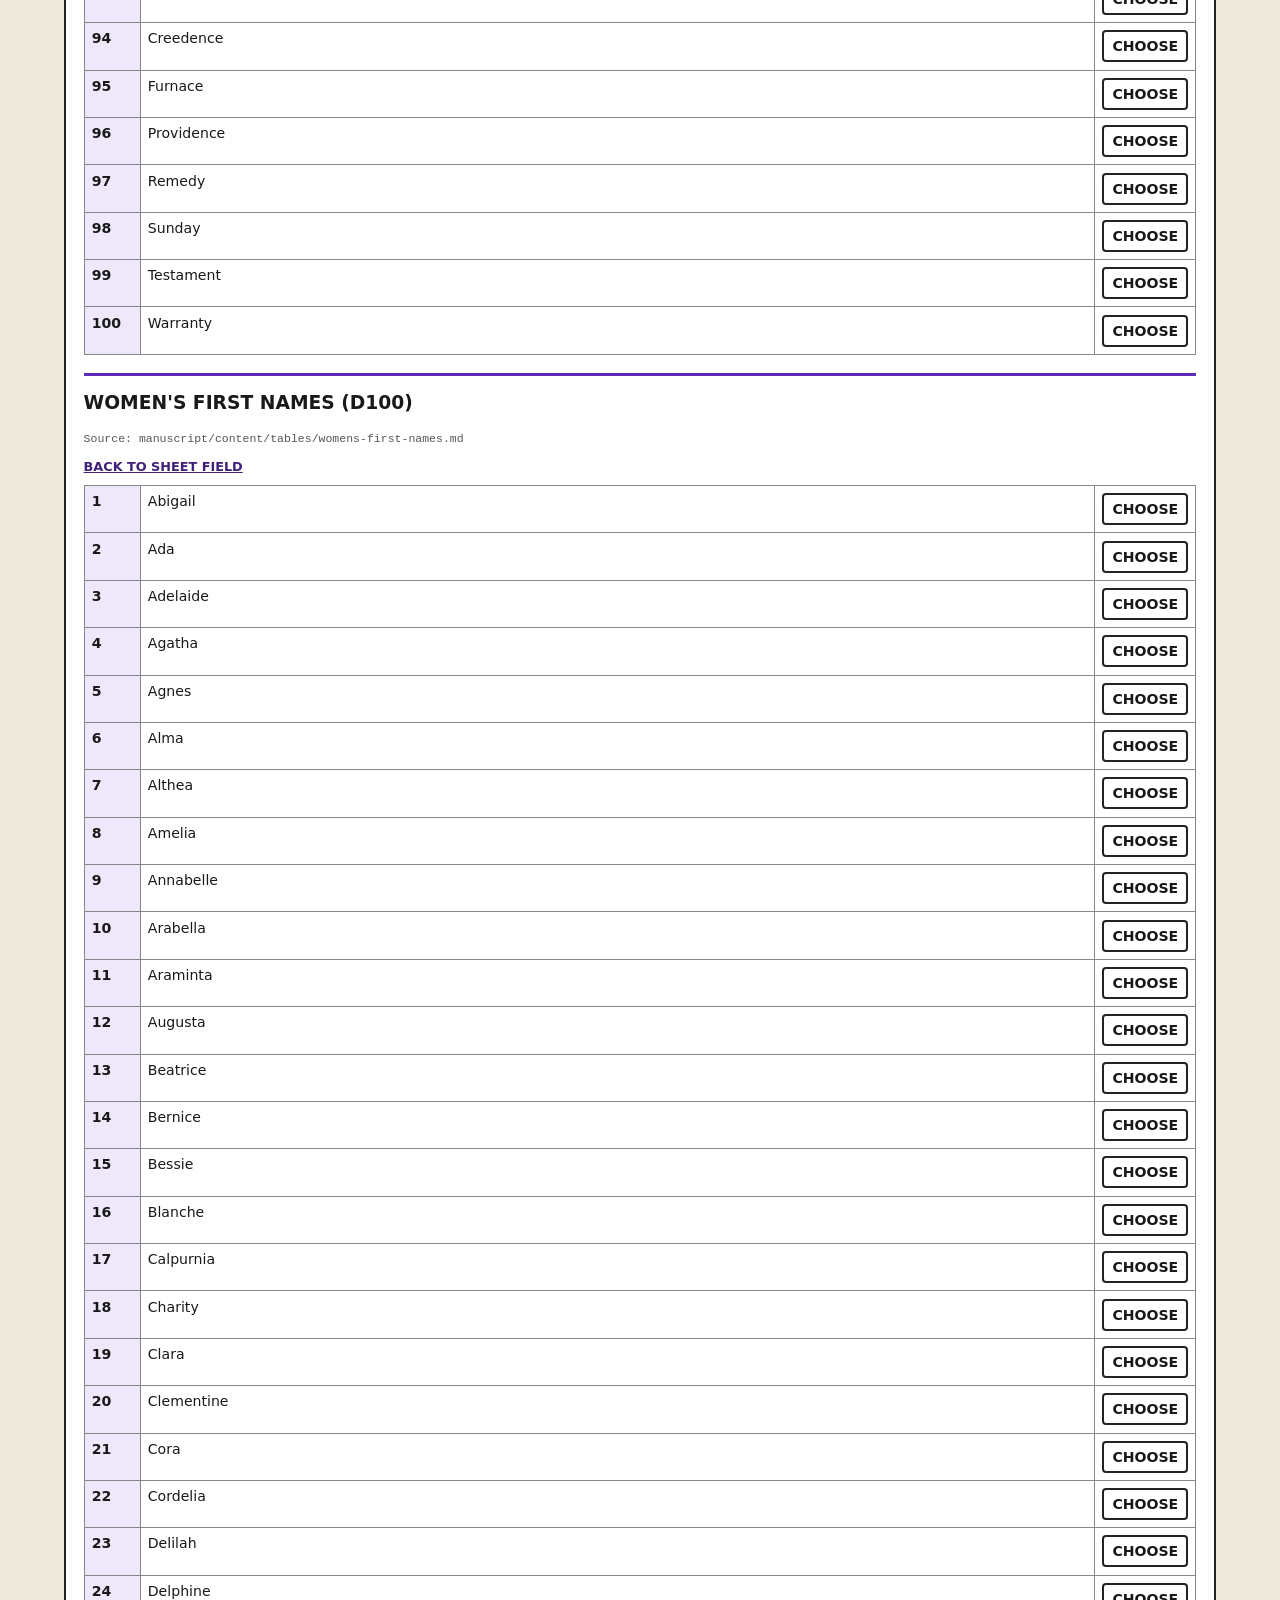
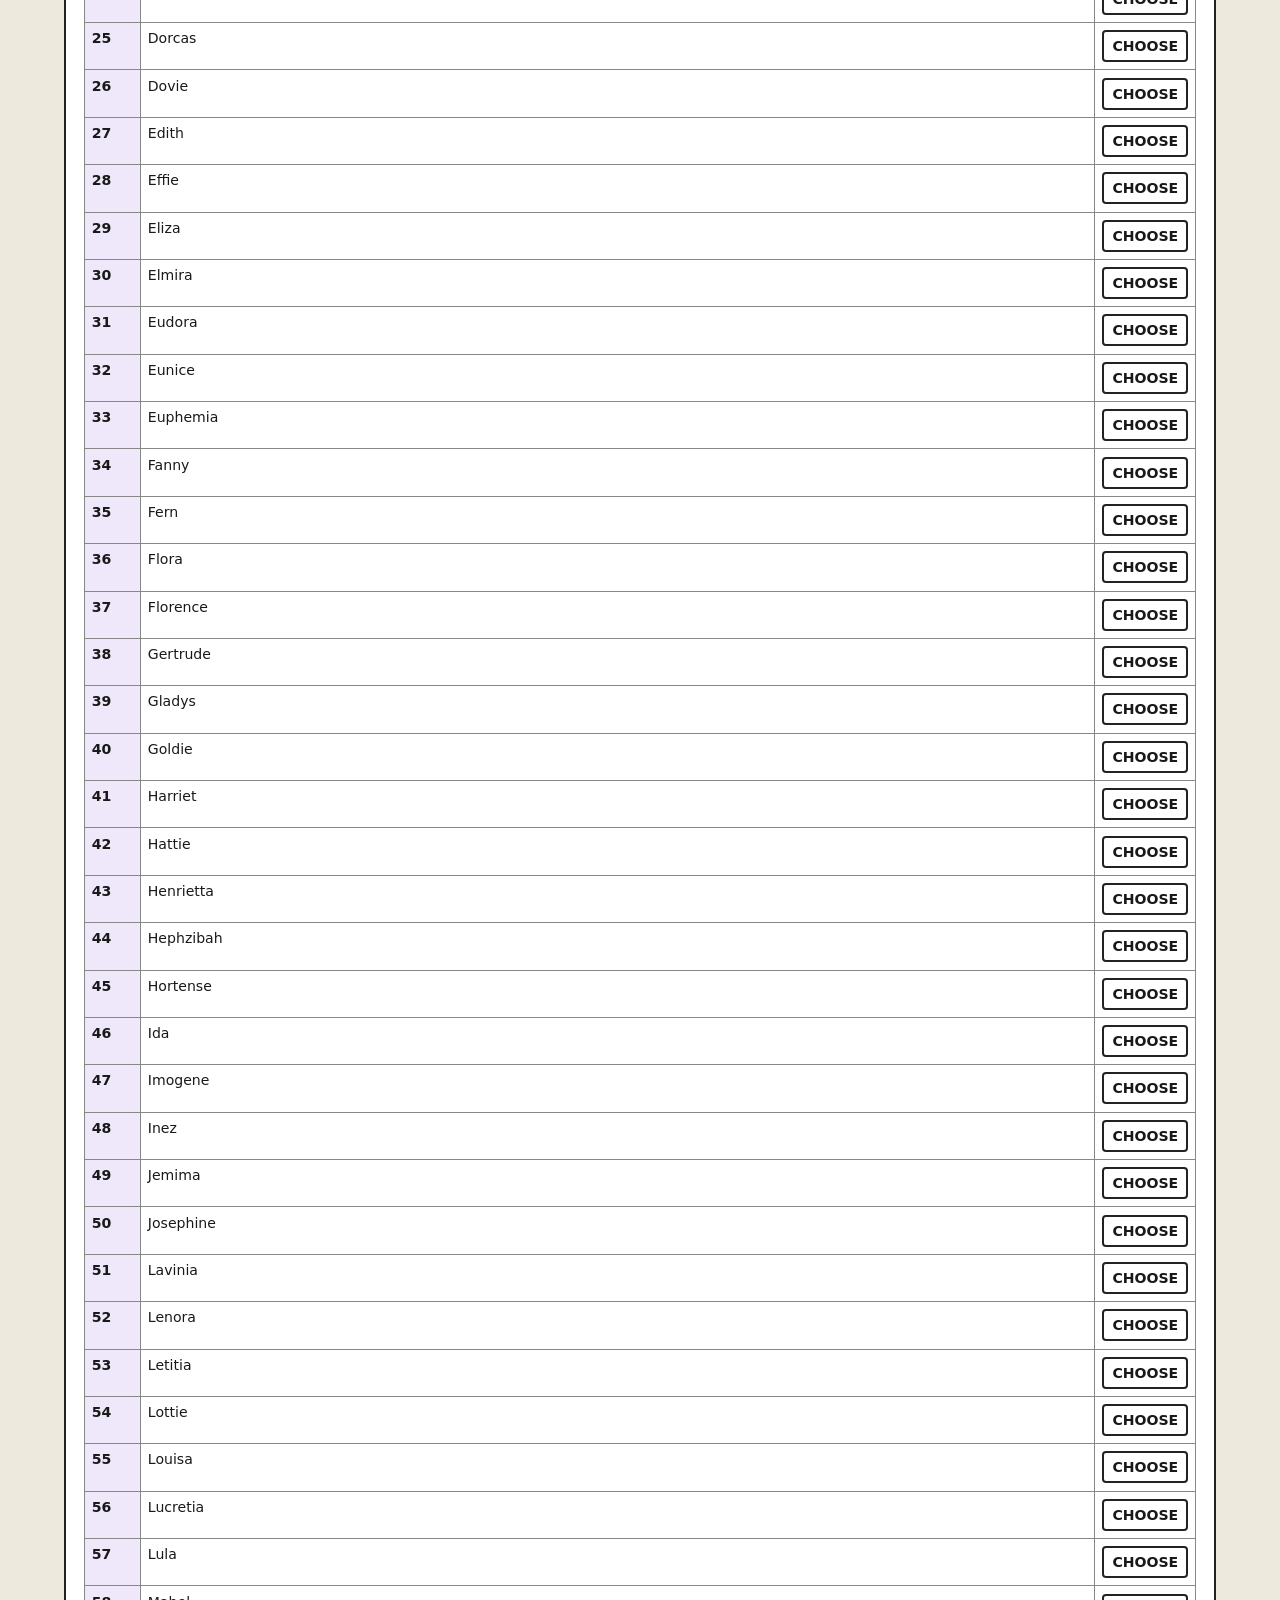
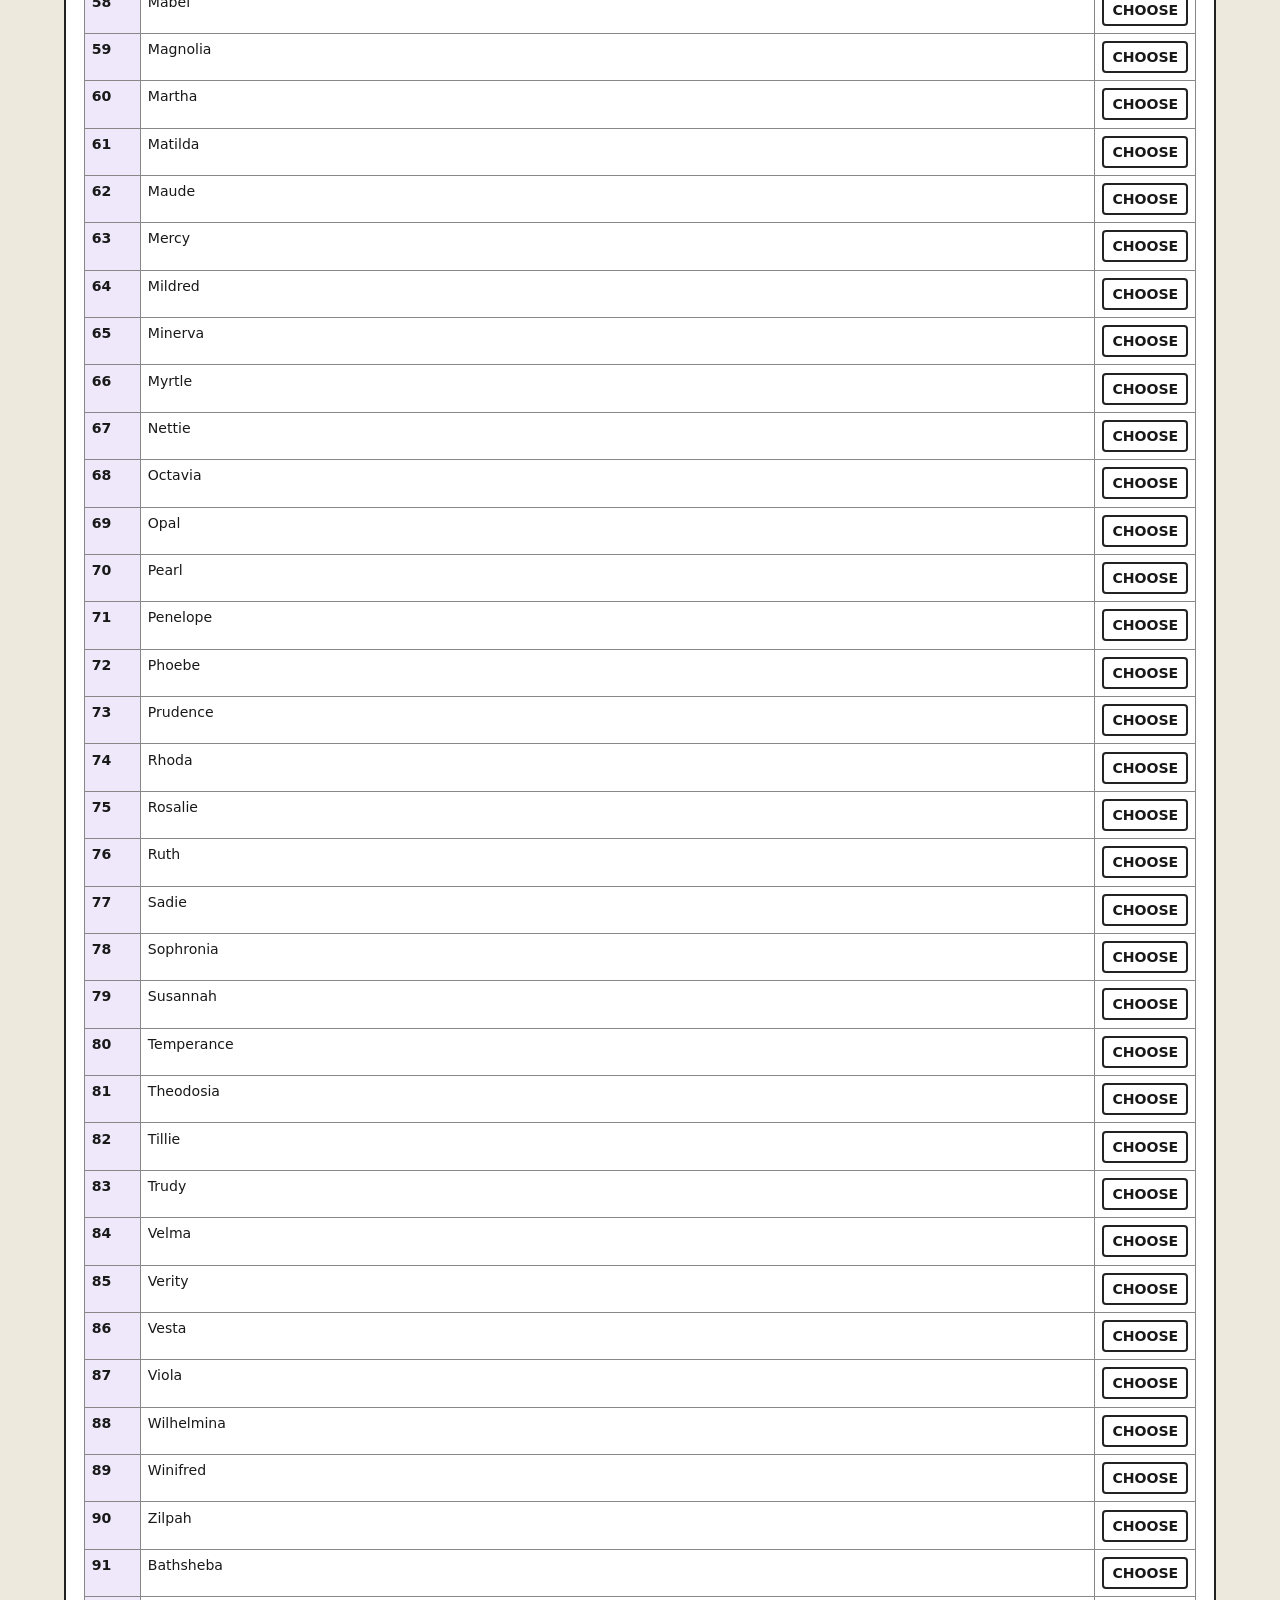
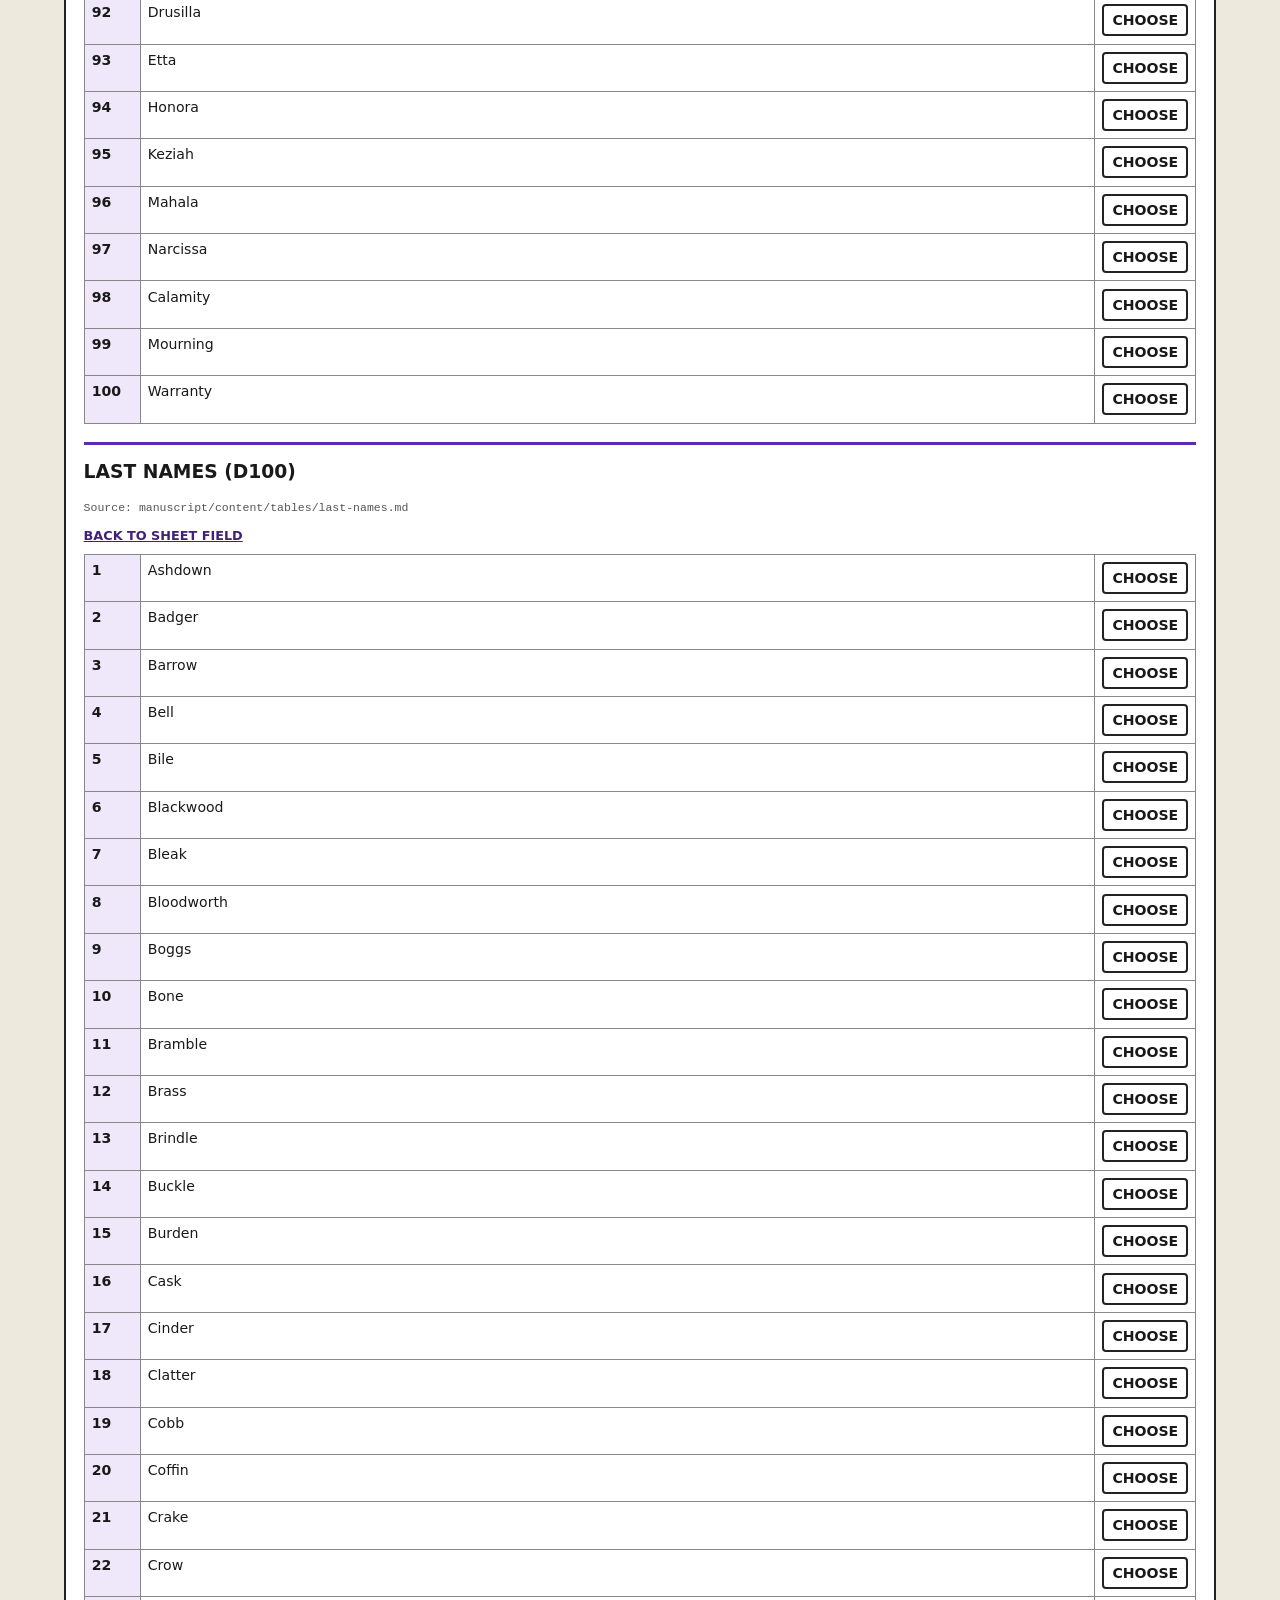
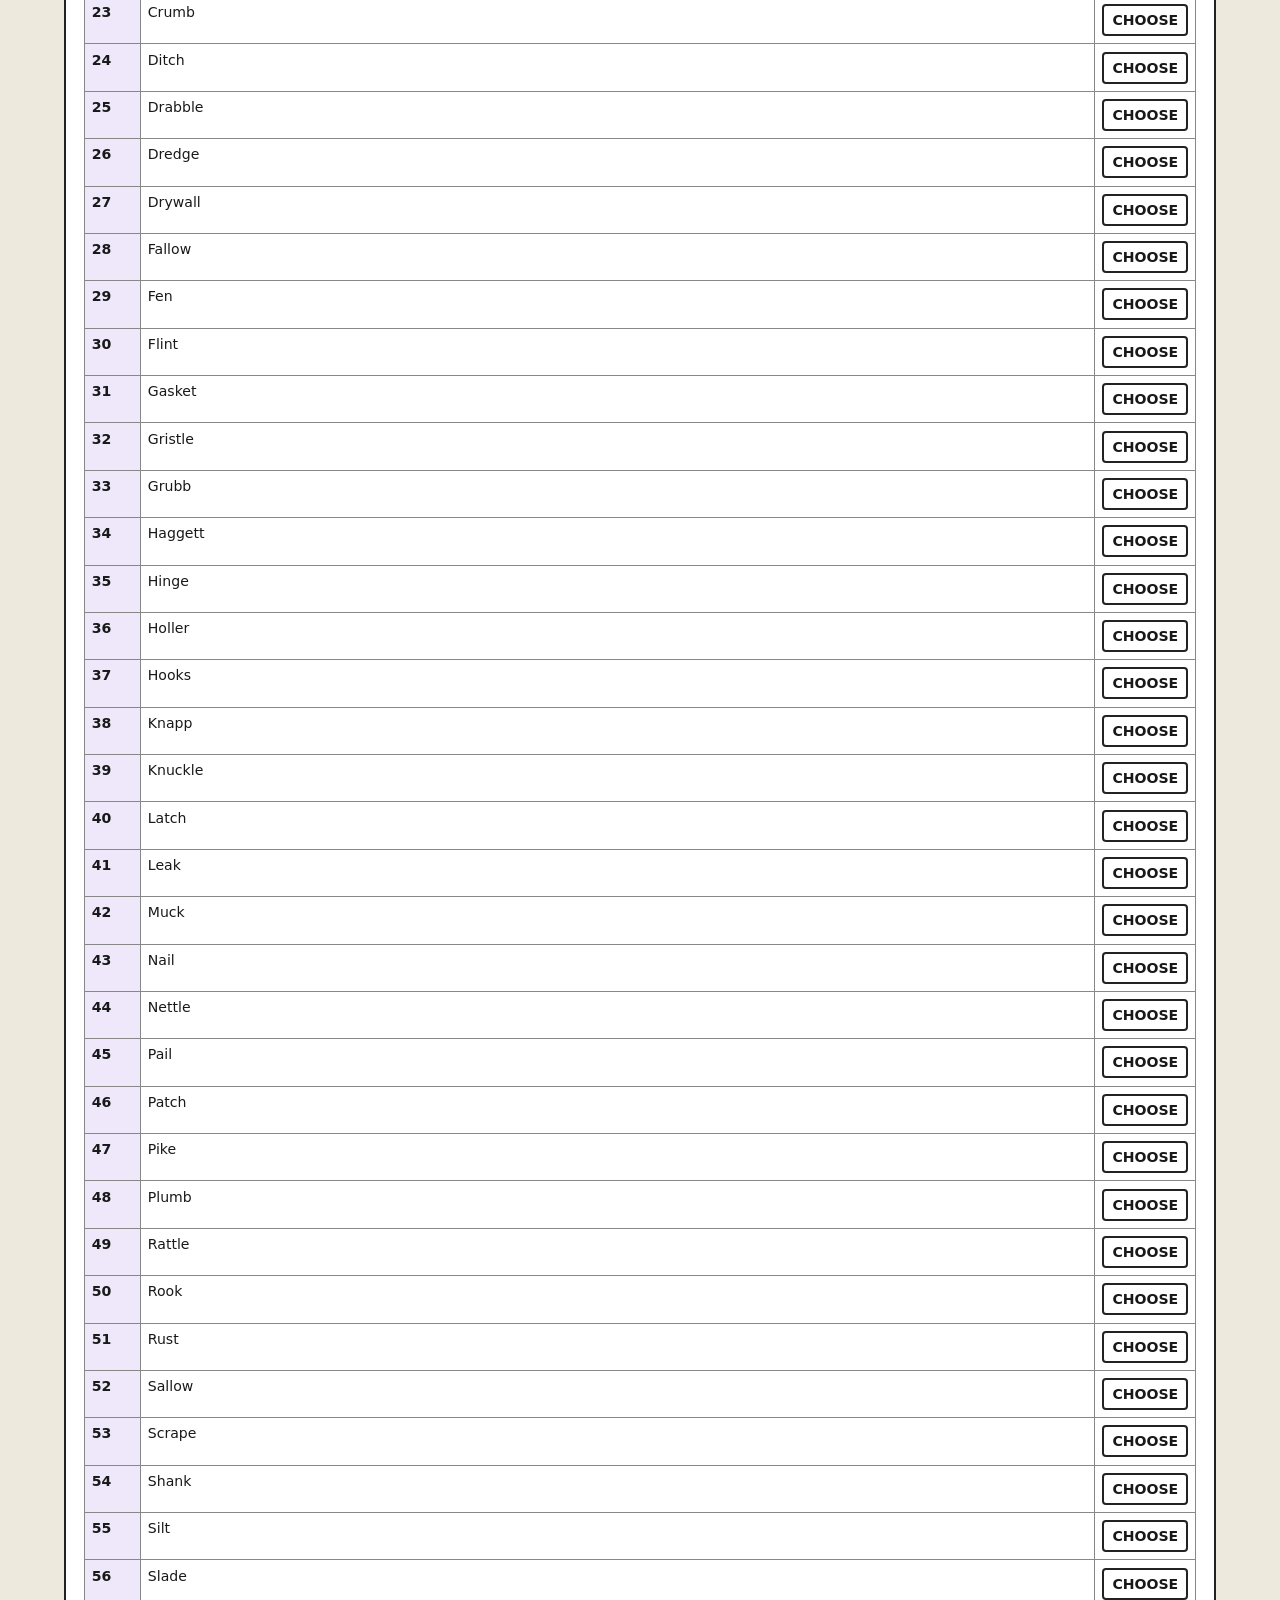
==== commit 1eb0c8d5: "Publish MAKE A FOOL 4a5b3701d172ec41704e5672329fcdce1bb8256c" ====
--- a/BorkBorg/index.html
+++ b/BorkBorg/index.html
@@ -1,52 +1,19 @@
 <!doctype html>
 <html lang="en">
 <head>
-  <meta charset="utf-8">
-  <meta name="viewport" content="width=device-width, initial-scale=1">
-  <meta name="color-scheme" content="light dark">
-  <title>BORK BORG - MAKE A FOOL</title>
-  <link rel="stylesheet" href="app.css">
+<meta charset="utf-8">
+<meta name="viewport" content="width=device-width, initial-scale=1">
+<title>MAKE A FOOL has moved</title>
+<link rel="canonical" href="https://hog-water.github.io/borkborg/make-a-fool/">
 </head>
 <body>
-  <header class="masthead">
-    <div><p class="eyebrow">BORK BORG</p><h1>MAKE A FOOL</h1></div>
-    <button id="make-fool" class="primary" type="button">MAKE A FOOL</button>
-  </header>
-  <main>
-    <section id="choice-panel" class="candidate" hidden aria-labelledby="choice-title">
-      <div><p class="eyebrow">Outstanding character details</p><h2 id="choice-title">Finish these when you are ready</h2><p>These details do not stop you from using or editing the rest of the Fool.</p></div>
-      <div id="choices" class="choices" aria-live="polite"></div>
-    </section>
-    <p id="status" class="status" role="status" aria-live="polite">Ready to make trouble.</p>
-    <form id="sheet" class="sheet" novalidate>
-      <section class="card identity"><div class="section-title"><h2>Identity</h2></div><div class="grid two">
-        <label id="field-first-name">First name<input data-field="identity.name.firstName"><select id="first-name-table" aria-label="First-name table"><option value="first_name_men">Men's first names</option><option value="first_name_women">Women's first names</option></select><a class="table-link" href="#table-first_name_men">View name tables</a></label><button data-roll="firstName" type="button">Roll first</button>
-        <label id="field-last-name">Last name<input data-field="identity.name.lastName"><a class="table-link" href="#table-last_name">View table</a></label><button data-roll="lastName" type="button">Roll last</button>
-      </div></section>
-      <section class="card"><div class="section-title"><h2>Abilities &amp; HP</h2></div><div class="grid abilities">
-        <label>STOUTNESS<input inputmode="numeric" data-field="abilities.stoutness"></label><button data-roll="stoutness" type="button">Roll</button>
-        <label>ALACRITY<input inputmode="numeric" data-field="abilities.alacrity"></label><button data-roll="alacrity" type="button">Roll</button>
-        <label>SAVVY<input inputmode="numeric" data-field="abilities.savvy"></label><button data-roll="savvy" type="button">Roll</button>
-        <label>FORTUNE<input inputmode="numeric" data-field="abilities.fortune"></label><button data-roll="fortune" type="button">Roll</button>
-        <label>Current HP<input inputmode="numeric" data-field="health.hp.current"></label><span></span>
-        <label>Max HP<input inputmode="numeric" data-field="health.hp.maximum"></label><button data-roll="hp" type="button">Reroll max</button>
-      </div></section>
-      <section id="field-background" class="card wide"><div class="section-title"><h2>Background</h2><div class="actions"><a class="table-link" href="#table-background">View table</a><button data-roll="background" type="button">Roll / reroll</button></div></div><p class="reminder">NO TWO FOOLS ALIKE - ask the humans at your table.</p><div class="grid three"><label>Background<input data-field="background.name"></label><label>You Know<textarea data-field="background.know"></textarea></label><label>You Have<textarea data-field="background.have"></textarea></label></div></section>
-      <section class="card wide"><div class="section-title"><h2>I Reckon</h2></div><div class="reckon">
-        <div class="reckon-item"><label id="field-wrong">What's Wrong With You?<textarea data-field="identity.wrong"></textarea></label><div class="reckon-actions"><span class="reminder">NO TWO FOOLS ALIKE</span><a class="table-link" href="#table-wrong">View table</a><button data-roll="wrong" type="button">Roll / reroll</button></div></div>
-        <div class="reckon-item"><label id="field-good">One Good Thing<textarea data-field="identity.good"></textarea></label><div class="reckon-actions"><span class="reminder">NO TWO FOOLS ALIKE</span><a class="table-link" href="#table-good">View table</a><button data-roll="good" type="button">Roll / reroll</button></div></div>
-        <div class="reckon-item"><label id="field-debt">Debt<textarea data-field="identity.debt"></textarea></label><div class="reckon-actions"><span class="reminder">NO TWO FOOLS ALIKE</span><a class="table-link" href="#table-debt">View table</a><button data-roll="debt" type="button">Roll / reroll</button></div></div>
-        <div class="reckon-item"><label id="field-companion">Companion<textarea data-field="identity.companion"></textarea></label><div class="reckon-actions"><span class="reminder">NO TWO FOOLS ALIKE</span><a class="table-link" href="#table-companion">View table</a><button data-roll="companion" type="button">Roll / reroll</button></div></div>
-      </div></section>
-      <section class="card wide"><div class="section-title"><h2>Resources &amp; Load</h2><button data-roll="supplies" type="button">Reroll starting supplies</button></div><div class="grid resources"><label>Silver<input data-field="resources.silver"></label><label>Water<input data-field="resources.water"></label><label>Rations<input data-field="resources.rations"></label><label>Useful Parts<input data-field="resources.parts"></label><label>Light<input data-field="resources.light"></label><label>Current load<input data-field="inventory.load.current"></label><label>Capacity<input data-field="inventory.load.capacity"></label></div></section>
-      <section id="field-weapon" class="card wide"><div class="section-title"><h2>Weapon of Regret</h2><div class="actions"><a class="table-link" href="#table-weapon">View table</a><button data-roll="weapon" type="button">Roll / reroll weapon</button></div></div><div class="grid weapon"><label>Weapon<input data-field="weapon.type"></label><label>Nickname<input data-field="weapon.nickname"></label><label>Family<input data-field="weapon.family"></label><label>Damage<input data-field="weapon.damage"></label><label>Ammo<input data-field="weapon.ammo_die"></label></div><fieldset class="wear"><legend>Weapon Wear</legend><label><input type="checkbox" data-field="weapon.wear.1"> 1</label><label><input type="checkbox" data-field="weapon.wear.2"> 2</label><label><input type="checkbox" data-field="weapon.wear.3"> 3</label></fieldset><div id="field-defects" class="grid equal-two"><label>Defect 1<textarea data-field="weapon.defects.1"></textarea></label><label>Defect 2<textarea data-field="weapon.defects.2"></textarea></label></div><div class="repair-toolbar"><div class="actions"><a class="table-link" href="#table-defect">View Defects table</a><button data-roll="defects" type="button">Reroll defects</button></div><div class="actions"><a class="table-link" href="#table-repair">View Repair History table</a><a class="table-link" href="#table-repair_appearance">View Repair Appearance table</a><button data-roll="repair" type="button">Reroll repair</button></div></div><div id="field-repair" class="grid equal-two"><label>Repair history<textarea data-field="weapon.repair_history"></textarea></label><label>What the repair looks like<textarea data-field="weapon.repair_appearance"></textarea></label></div></section>
-      <section id="field-possessions" class="card wide"><div class="section-title"><h2>Questionably Functional Possessions</h2><a class="table-link" href="#table-possession">View table</a></div><div id="possessions" class="possessions"></div></section>
-      <section id="field-keepsake" class="card"><div class="section-title"><h2>Useless Keepsake</h2><div class="actions"><a class="table-link" href="#table-keepsake">View table</a><button data-roll="keepsake" type="button">Roll / reroll</button></div></div><textarea data-field="keepsake.description"></textarea></section>
-      <section class="card wide"><div class="section-title"><h2>Other Junk, Scars, People Angry &amp; Notes</h2></div><label>Other Junk &amp; Loot<textarea rows="5" data-field="inventory.other_junk"></textarea></label><label>Scars / People Angry / Notes<textarea rows="7" data-field="notes.scars_people_angry"></textarea></label></section>
-    </form>
-    <section id="creation-tables" class="creation-tables" aria-labelledby="creation-tables-title"><h2 id="creation-tables-title">Creation tables</h2><p>Choose a result to apply it to the live sheet, or use the sheet's Roll / reroll controls for a random result. Results come from the source-derived catalog.</p><div id="tables"></div></section>
-    <details class="serialization"><summary>Portable state preview</summary><p>This read-only JSON is the boundary future import, export, and persistence work will use.</p><textarea id="serialized" readonly aria-label="Serialized portable Fool state"></textarea></details>
-  </main>
-  <script type="module" src="app.mjs"></script>
+<h1>MAKE A FOOL has moved</h1>
+<p><a id="destination" href="/borkborg/make-a-fool/">Continue to MAKE A FOOL</a>.</p>
+<noscript><p>JavaScript is disabled. Follow the link above to continue.</p></noscript>
+<script>
+const destination = "/borkborg/make-a-fool/" + location.search + location.hash;
+document.getElementById("destination").href = destination;
+location.replace(destination);
+</script>
 </body>
 </html>
